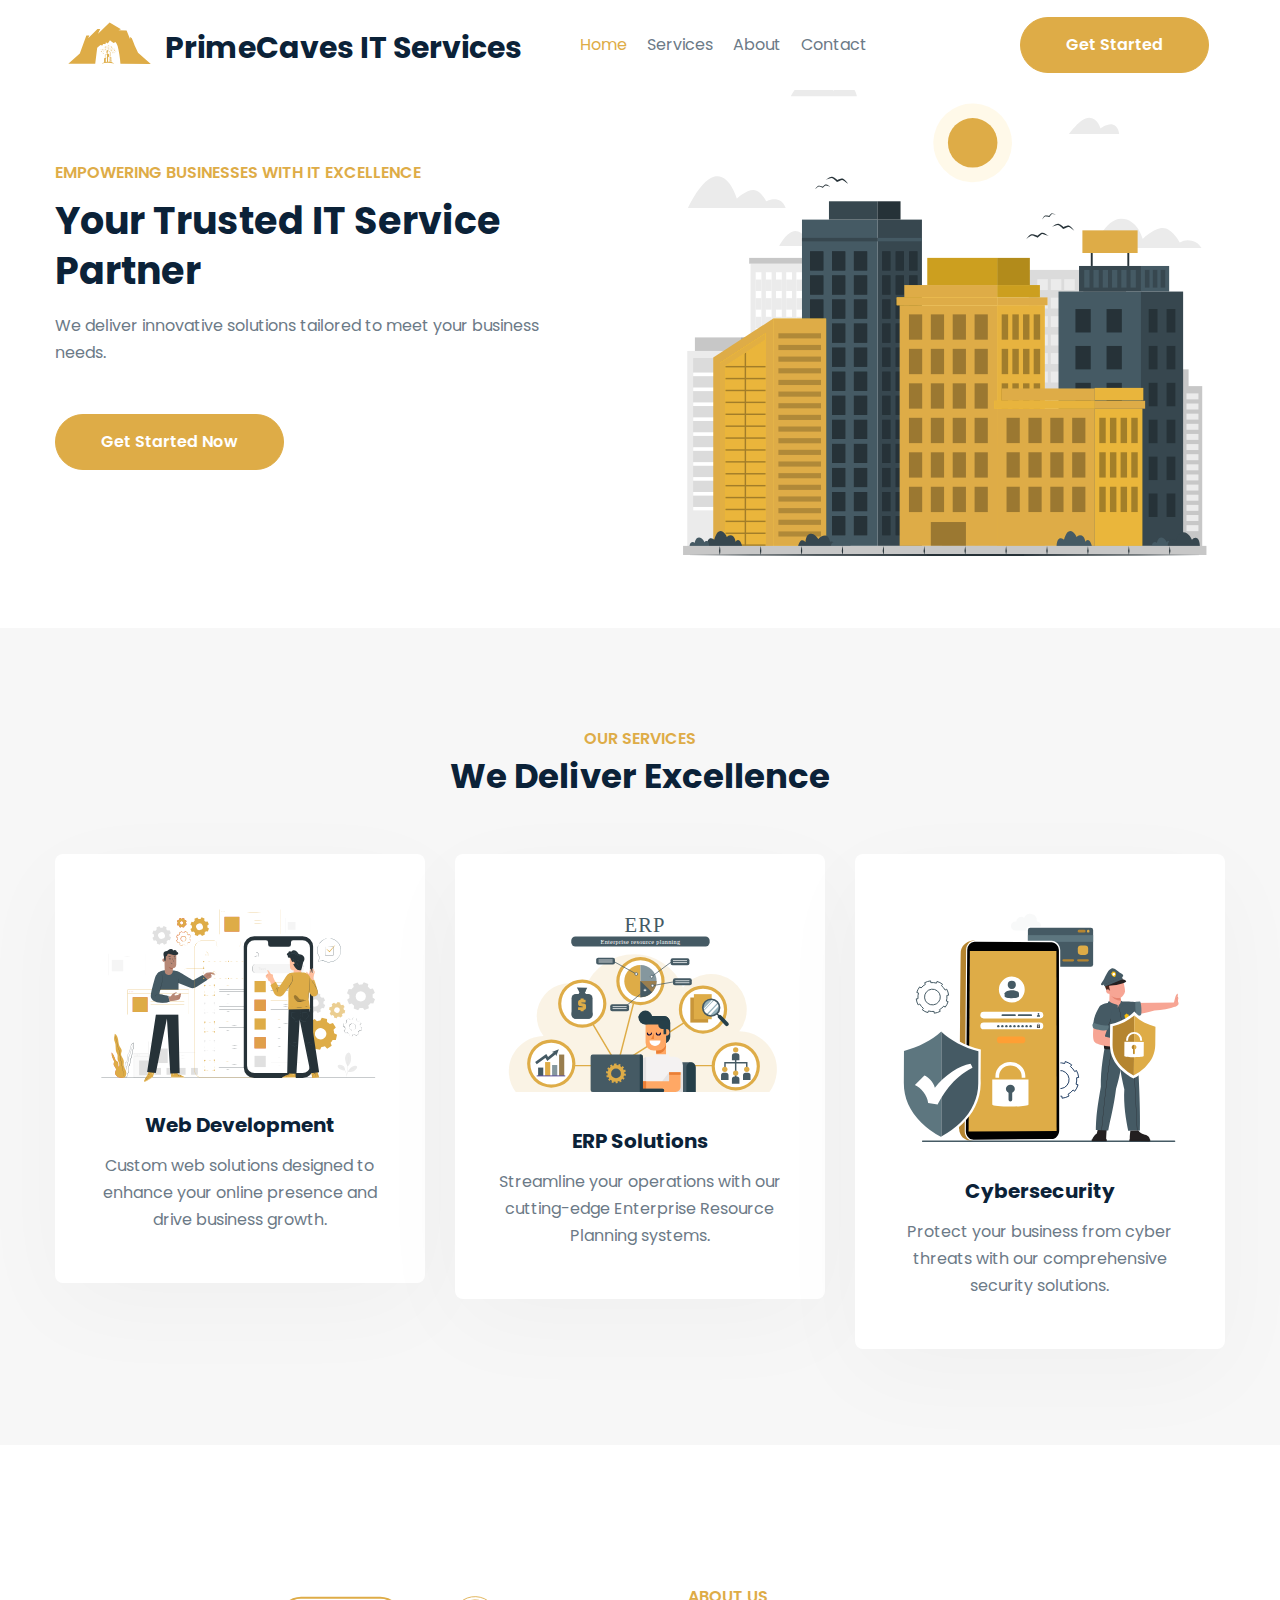
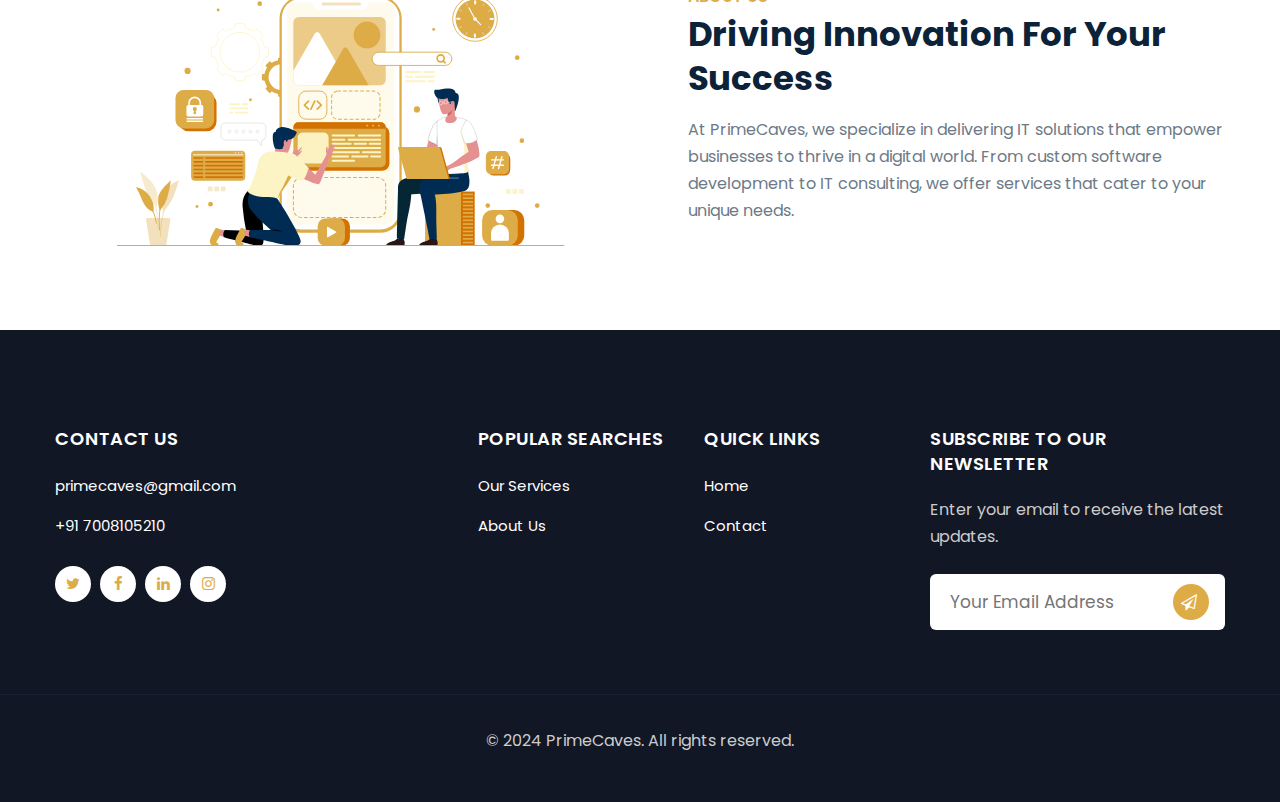
==== public_html/index.html @ d3a8c7a4 "changes" ====
<!doctype html>
<html lang="en">

<head>
  <!-- Required meta tags -->
  <meta charset="utf-8">
  <meta name="viewport" content="width=device-width, initial-scale=1, shrink-to-fit=no">
  <meta name="keywords" content="PrimeCaves IT Services" />
  <title>PrimeCaves IT Service Company</title>
  <link rel="icon" href="./assets/images/primecaves_logo.svg">
  <link href="//fonts.googleapis.com/css2?family=Poppins:wght@100;300;400;600;700;800&display=swap" rel="stylesheet">
  <link rel="stylesheet" href="assets/css/style-starter.css">
  <script>(function (w, d) { w.CollectId = "63991bc18dff64e01fe76290"; var h = d.head || d.getElementsByTagName("head")[0]; var s = d.createElement("script"); s.setAttribute("type", "text/javascript"); s.async = true; s.setAttribute("src", "https://collectcdn.com/launcher.js"); h.appendChild(s); })(window, document);</script>
</head>

<body>
  <!--header-->
  <div class="header-w3l">
    <header id="site-header" class="fixed-top">
      <div class="container">
        <nav class="navbar navbar-expand-lg stroke">
          <a class="navbar-brand pr-lg-5" href="index.html">
            <img src="assets/images/primecaves_logo.svg" alt="PrimeCaves Logo" class="img-fluid">PrimeCaves IT Services
          </a>
          <button class="navbar-toggler collapsed bg-gradient" type="button" data-toggle="collapse"
            data-target="#navbarTogglerDemo02" aria-controls="navbarTogglerDemo02" aria-expanded="false"
            aria-label="Toggle navigation">
            <span class="navbar-toggler-icon fa icon-expand fa-bars"></span>
            <span class="navbar-toggler-icon fa icon-close fa-times"></span>
          </button>

          <div class="collapse navbar-collapse" id="navbarTogglerDemo02">
            <ul class="navbar-nav mr-lg-auto">
              <li class="nav-item active">
                <a class="nav-link" href="index.html">Home</a>
              </li>
              <li class="nav-item">
                <a class="nav-link" href="#services">Services</a>
              </li>
              <li class="nav-item">
                <a class="nav-link" href="#about">About</a>
              </li>
              <li class="nav-item">
                <a class="nav-link" href="contact.html">Contact</a>
              </li>
            </ul>
            <ul class="navbar-nav search-right mt-lg-0 mt-2">
              <li class="mx-3">
                <a href="#contact" class="btn btn-style btn-primary">Get Started</a>
              </li>
            </ul>
          </div>
        </nav>
      </div>
    </header>
  </div>

  <!-- Banner Section -->
  <section class="w3l-banner py-5" id="banner">
    <div class="container py-lg-2">
      <div class="row">
        <div class="col-lg-6 banner-content align-self pr-lg-5">
          <h5 class="title-subhny mb-2">Empowering Businesses with IT Excellence</h5>
          <h3 class="">Your Trusted IT Service Partner</h3>
          <p class="mt-3">We deliver innovative solutions tailored to meet your business needs.</p>
          <a href="#contact" class="btn btn-style btn-primary mt-lg-5 mt-4">Get Started Now</a>
        </div>
        <div class="col-lg-6 text-center mt-lg-0 mt-md-5 mt-4">
          <img src="assets/images/1.svg" alt="IT Services" class="img-fluid">
        </div>
      </div>
    </div>
  </section>

  <!-- Services Section -->
  <section class="w3l-bottom-grids-6 py-5" id="services">
    <div class="container py-lg-5 py-md-4 py-2">
      <div class="title-content text-center">
        <h6 class="title-subhny text-center">Our Services</h6>
        <h3 class="title-w3l mb-sm-5 mb-4 pb-sm-o pb-2 text-center">We Deliver Excellence</h3>
      </div>
      <div class="grids-area-hny main-cont-wthree-fea row">
        <div class="col-lg-4 col-md-6 grids-feature">
          <div class="area-box icon-blue">
            <img src="assets/images/primecaves_app.svg" alt="Web Development" class="img-fluid">
            <h4><a href="#feature" class="title-head">Web Development</a></h4>
            <p>Custom web solutions designed to enhance your online presence and drive business growth.</p>
          </div>
        </div>
        <div class="col-lg-4 col-md-6 grids-feature mt-md-0 mt-4">
          <div class="area-box icon-pink">
            <img src="assets/images/primecaves_erp.svg" alt="ERP Solutions" class="img-fluid">
            <h4><a href="#feature" class="title-head">ERP Solutions</a></h4>
            <p>Streamline your operations with our cutting-edge Enterprise Resource Planning systems.</p>
          </div>
        </div>
        <div class="col-lg-4 col-md-6 grids-feature mt-lg-0 mt-4">
          <div class="area-box icon-yellow">
            <img src="assets/images/primecaves_gatekeeper.svg" alt="Cybersecurity" class="img-fluid">
            <h4><a href="#feature" class="title-head">Cybersecurity</a></h4>
            <p>Protect your business from cyber threats with our comprehensive security solutions.</p>
          </div>
        </div>
      </div>
    </div>
  </section>

  <!-- About Section -->
  <div class="w3l-agent-block py-5" id="about">
    <div class="container py-lg-4">
      <div class="row align-items-center mt-5">
        <div class="col-lg-6">
          <div class="agent-block-image px-lg-5">
            <img src="assets/images/3.svg" class="img-fluid" alt="About Us">
          </div>
        </div>
        <div class="col-lg-6 mt-lg-0 mt-5 pl-lg-5">
          <h6 class="title-subhny">About Us</h6>
          <h3 class="title-w3l">Driving Innovation for Your Success</h3>
          <p class="my-3">At PrimeCaves, we specialize in delivering IT solutions that empower businesses to thrive in a
            digital world. From custom software development to IT consulting, we offer services that cater to your
            unique needs.</p>
        </div>
      </div>
    </div>
  </div>

  <!-- Footer -->
  <section class="footer-17">
    <div class="footer17_sur py-5">
      <div class="container py-lg-5 py-md-4">
        <div class="footer17-top">
          <div class="footer17-top-left1_sur pr-lg-4">
            <h6>Contact Us</h6>
            <ul>
              <li><a href="mailto:primecaves@gmail.com">primecaves@gmail.com</a></li>
              <li><a href="tel:+917008105210">+91 7008105210</a></li>
            </ul>
            <ul class="footers-17_social">
              <li><a href="#url" class="twitter"><span class="fa fa-twitter"></span></a></li>
              <li><a href="#url" class="facebook"><span class="fa fa-facebook"></span></a></li>
              <li><a href="#url" class="linkedin"><span class="fa fa-linkedin"></span></a></li>
              <li><a href="#url" class="instagram"><span class="fa fa-instagram"></span></a></li>
            </ul>
          </div>
          <div class="footer17-top-left2_sur">
            <h6>Popular Searches</h6>
            <ul>
              <li><a href="#services">Our Services</a></li>
              <li><a href="#about">About Us</a></li>
            </ul>
          </div>
          <div class="footer17-top-left3_sur">
            <h6>Quick links</h6>
            <ul>
              <li><a href="index.html">Home</a></li>
              <li><a href="contact.html">Contact</a></li>
            </ul>
          </div>
          <div class="footer17-top-left4_sur">
            <h6>Subscribe to Our Newsletter</h6>
            <p>Enter your email to receive the latest updates.</p>
            <form action="#" class="subscribe mt-4">
              <input type="email" name="email" placeholder="Your Email Address" required="">
              <button><span class="fa fa-paper-plane-o pr-1"></span></button>
            </form>
          </div>
        </div>
      </div>
      <div class="copyright text-center">
        <p class="copy-footer-29">© 2024 PrimeCaves. All rights reserved.</p>
      </div>
    </div>
  </section>
</body>

</html>
---- public_html/assets/css/style-starter.css ----
@charset "UTF-8";

/*--
Author: W3layouts
Author URL: http://w3layouts.com
--*/
/*!
 * Bootstrap v4.4.1 (https://getbootstrap.com/)
 * Copyright 2011-2019 The Bootstrap Authors
 * Copyright 2011-2019 Twitter, Inc.
 * Licensed under MIT (https://github.com/twbs/bootstrap/blob/master/LICENSE)
 */
:root {
  --blue: #007bff;
  --indigo: #6610f2;
  --purple: #6f42c1;
  --pink: #e83e8c;
  --red: #dc3545;
  --orange: #fd7e14;
  --yellow: #ffc107;
  --green: #28a745;
  --teal: #20c997;
  --cyan: #17a2b8;
  --white: #fff;
  --gray: #6c757d;
  --gray-dark: #343a40;
  --primary: var(--secondary-color);
  --secondary: #f8b195;
  --success: #28a745;
  --info: #17a2b8;
  --warning: #ffc107;
  --danger: #dc3545;
  --light: #f8f9fa;
  --dark: #343a40;
  --breakpoint-xs: 0;
  --breakpoint-sm: 576px;
  --breakpoint-md: 768px;
  --breakpoint-lg: 992px;
  --breakpoint-xl: 1200px;
  --font-family-sans-serif: -apple-system, BlinkMacSystemFont, "Segoe UI", Roboto, "Helvetica Neue", Arial, "Noto Sans", sans-serif, "Apple Color Emoji", "Segoe UI Emoji", "Segoe UI Symbol", "Noto Color Emoji";
  --font-family-monospace: SFMono-Regular, Menlo, Monaco, Consolas, "Liberation Mono", "Courier New", monospace;
}

*,
*::before,
*::after {
  box-sizing: border-box;
}

html {
  font-family: sans-serif;
  line-height: 1.15;
  -webkit-text-size-adjust: 100%;
  -webkit-tap-highlight-color: rgba(0, 0, 0, 0);
}

article,
aside,
figcaption,
figure,
footer,
header,
hgroup,
main,
nav,
section {
  display: block;
}

body {
  margin: 0;
  font-family: -apple-system, BlinkMacSystemFont, "Segoe UI", Roboto, "Helvetica Neue", Arial, "Noto Sans", sans-serif, "Apple Color Emoji", "Segoe UI Emoji", "Segoe UI Symbol", "Noto Color Emoji";
  font-size: 1rem;
  font-weight: 400;
  line-height: 1.5;
  color: #212529;
  text-align: left;
  background-color: #fff;
}

[tabindex="-1"]:focus:not(:focus-visible) {
  outline: 0 !important;
}

hr {
  box-sizing: content-box;
  height: 0;
  overflow: visible;
}

h1,
h2,
h3,
h4,
h5,
h6 {
  margin-top: 0;
  margin-bottom: 0.5rem;
}

p {
  margin-top: 0;
  margin-bottom: 1rem;
}

abbr[title],
abbr[data-original-title] {
  text-decoration: underline;
  -webkit-text-decoration: underline dotted;
  text-decoration: underline dotted;
  cursor: help;
  border-bottom: 0;
  -webkit-text-decoration-skip-ink: none;
  text-decoration-skip-ink: none;
}

address {
  margin-bottom: 1rem;
  font-style: normal;
  line-height: inherit;
}

ol,
ul,
dl {
  margin-top: 0;
  margin-bottom: 1rem;
}

ol ol,
ul ul,
ol ul,
ul ol {
  margin-bottom: 0;
}

dt {
  font-weight: 700;
}

dd {
  margin-bottom: .5rem;
  margin-left: 0;
}

blockquote {
  margin: 0 0 1rem;
}

b,
strong {
  font-weight: bolder;
}

small {
  font-size: 80%;
}

sub,
sup {
  position: relative;
  font-size: 75%;
  line-height: 0;
  vertical-align: baseline;
}

sub {
  bottom: -.25em;
}

sup {
  top: -.5em;
}

a {
  color: var(--primary-color);
  text-decoration: none;
  background-color: transparent;
}

a:hover {
  color: var(--primary-color);
  text-decoration: underline;
}

a:not([href]) {
  color: inherit;
  text-decoration: none;
}

a:not([href]):hover {
  color: inherit;
  text-decoration: none;
}

pre,
code,
kbd,
samp {
  font-family: SFMono-Regular, Menlo, Monaco, Consolas, "Liberation Mono", "Courier New", monospace;
  font-size: 1em;
}

pre {
  margin-top: 0;
  margin-bottom: 1rem;
  overflow: auto;
}

figure {
  margin: 0 0 1rem;
}

img {
  vertical-align: middle;
  border-style: none;
}

svg {
  overflow: hidden;
  vertical-align: middle;
}

table {
  border-collapse: collapse;
}

caption {
  padding-top: 0.75rem;
  padding-bottom: 0.75rem;
  color: #6c757d;
  text-align: left;
  caption-side: bottom;
}

th {
  text-align: inherit;
}

label {
  display: inline-block;
  margin-bottom: 0.5rem;
}

button {
  border-radius: 0;
}

button:focus {
  outline: 1px dotted;
  outline: 5px auto -webkit-focus-ring-color;
}

input,
button,
select,
optgroup,
textarea {
  margin: 0;
  font-family: inherit;
  font-size: inherit;
  line-height: inherit;
}

button,
input {
  overflow: visible;
}

button,
select {
  text-transform: none;
}

select {
  word-wrap: normal;
}

button,
[type="button"],
[type="reset"],
[type="submit"] {
  -webkit-appearance: button;
}

button:not(:disabled),
[type="button"]:not(:disabled),
[type="reset"]:not(:disabled),
[type="submit"]:not(:disabled) {
  cursor: pointer;
}

button::-moz-focus-inner,
[type="button"]::-moz-focus-inner,
[type="reset"]::-moz-focus-inner,
[type="submit"]::-moz-focus-inner {
  padding: 0;
  border-style: none;
}

input[type="radio"],
input[type="checkbox"] {
  box-sizing: border-box;
  padding: 0;
}

input[type="date"],
input[type="time"],
input[type="datetime-local"],
input[type="month"] {
  -webkit-appearance: listbox;
}

textarea {
  overflow: auto;
  resize: vertical;
}

fieldset {
  min-width: 0;
  padding: 0;
  margin: 0;
  border: 0;
}

legend {
  display: block;
  width: 100%;
  max-width: 100%;
  padding: 0;
  margin-bottom: .5rem;
  font-size: 1.5rem;
  line-height: inherit;
  color: inherit;
  white-space: normal;
}

@media (max-width: 1200px) {
  legend {
    font-size: calc(1.275rem + 0.3vw);
  }
}

progress {
  vertical-align: baseline;
}

[type="number"]::-webkit-inner-spin-button,
[type="number"]::-webkit-outer-spin-button {
  height: auto;
}

[type="search"] {
  outline-offset: -2px;
  -webkit-appearance: none;
}

[type="search"]::-webkit-search-decoration {
  -webkit-appearance: none;
}

::-webkit-file-upload-button {
  font: inherit;
  -webkit-appearance: button;
}

output {
  display: inline-block;
}

summary {
  display: list-item;
  cursor: pointer;
}

template {
  display: none;
}

[hidden] {
  display: none !important;
}

h1,
h2,
h3,
h4,
h5,
h6,
.h1,
.h2,
.h3,
.h4,
.h5,
.h6 {
  margin-bottom: 0.5rem;
  font-weight: 500;
  line-height: 1.2;
}

h1,
.h1 {
  font-size: 2.5rem;
}

@media (max-width: 1200px) {

  h1,
  .h1 {
    font-size: calc(1.375rem + 1.5vw);
  }
}

h2,
.h2 {
  font-size: 2rem;
}

@media (max-width: 1200px) {

  h2,
  .h2 {
    font-size: calc(1.325rem + 0.9vw);
  }
}

h3,
.h3 {
  font-size: 1.75rem;
}

@media (max-width: 1200px) {

  h3,
  .h3 {
    font-size: calc(1.3rem + 0.6vw);
  }
}

h4,
.h4 {
  font-size: 1.5rem;
}

@media (max-width: 1200px) {

  h4,
  .h4 {
    font-size: calc(1.275rem + 0.3vw);
  }
}

h5,
.h5 {
  font-size: 1.25rem;
}

h6,
.h6 {
  font-size: 1rem;
}

.lead {
  font-size: 1.25rem;
  font-weight: 300;
}

.display-1 {
  font-size: 6rem;
  font-weight: 300;
  line-height: 1.2;
}

@media (max-width: 1200px) {
  .display-1 {
    font-size: calc(1.725rem + 5.7vw);
  }
}

.display-2 {
  font-size: 5.5rem;
  font-weight: 300;
  line-height: 1.2;
}

@media (max-width: 1200px) {
  .display-2 {
    font-size: calc(1.675rem + 5.1vw);
  }
}

.display-3 {
  font-size: 4.5rem;
  font-weight: 300;
  line-height: 1.2;
}

@media (max-width: 1200px) {
  .display-3 {
    font-size: calc(1.575rem + 3.9vw);
  }
}

.display-4 {
  font-size: 3.5rem;
  font-weight: 300;
  line-height: 1.2;
}

@media (max-width: 1200px) {
  .display-4 {
    font-size: calc(1.475rem + 2.7vw);
  }
}

hr {
  margin-top: 1rem;
  margin-bottom: 1rem;
  border: 0;
  border-top: 1px solid rgba(0, 0, 0, 0.1);
}

small,
.small {
  font-size: 80%;
  font-weight: 400;
}

mark,
.mark {
  padding: 0.2em;
  background-color: #fcf8e3;
}

.list-unstyled {
  padding-left: 0;
  list-style: none;
}

.list-inline {
  padding-left: 0;
  list-style: none;
}

.list-inline-item {
  display: inline-block;
}

.list-inline-item:not(:last-child) {
  margin-right: 0.5rem;
}

.initialism {
  font-size: 90%;
  text-transform: uppercase;
}

.blockquote {
  margin-bottom: 1rem;
  font-size: 1.25rem;
}

.blockquote-footer {
  display: block;
  font-size: 80%;
  color: #6c757d;
}

.blockquote-footer::before {
  content: "\2014\00A0";
}

.img-fluid {
  max-width: 100%;
  height: auto;
}

.img-thumbnail {
  padding: 0.25rem;
  background-color: #fff;
  border: 1px solid #dee2e6;
  border-radius: 0.25rem;
  max-width: 100%;
  height: auto;
}

.figure {
  display: inline-block;
}

.figure-img {
  margin-bottom: 0.5rem;
  line-height: 1;
}

.figure-caption {
  font-size: 90%;
  color: #6c757d;
}

code {
  font-size: 87.5%;
  color: #e83e8c;
  word-wrap: break-word;
}

a>code {
  color: inherit;
}

kbd {
  padding: 0.2rem 0.4rem;
  font-size: 87.5%;
  color: #fff;
  background-color: #212529;
  border-radius: 0.2rem;
}

kbd kbd {
  padding: 0;
  font-size: 100%;
  font-weight: 700;
}

pre {
  display: block;
  font-size: 87.5%;
  color: #212529;
}

pre code {
  font-size: inherit;
  color: inherit;
  word-break: normal;
}

.pre-scrollable {
  max-height: 340px;
  overflow-y: scroll;
}

.container {
  width: 100%;
  padding-right: 15px;
  padding-left: 15px;
  margin-right: auto;
  margin-left: auto;
}

@media (min-width: 576px) {
  .container {
    max-width: 540px;
  }
}

@media (min-width: 768px) {
  .container {
    max-width: 720px;
  }
}

@media (min-width: 992px) {
  .container {
    max-width: 960px;
  }
}

@media (min-width: 1200px) {
  .container {
    max-width: 1140px;
  }
}

.container-fluid,
.container-sm,
.container-md,
.container-lg,
.container-xl {
  width: 100%;
  padding-right: 15px;
  padding-left: 15px;
  margin-right: auto;
  margin-left: auto;
}

@media (min-width: 576px) {

  .container,
  .container-sm {
    max-width: 540px;
  }
}

@media (min-width: 768px) {

  .container,
  .container-sm,
  .container-md {
    max-width: 720px;
  }
}

@media (min-width: 992px) {

  .container,
  .container-sm,
  .container-md,
  .container-lg {
    max-width: 960px;
  }
}

@media (min-width: 1200px) {

  .container,
  .container-sm,
  .container-md,
  .container-lg,
  .container-xl {
    max-width: 1140px;
  }
}

.row {
  display: flex;
  flex-wrap: wrap;
  margin-right: -15px;
  margin-left: -15px;
}

.no-gutters {
  margin-right: 0;
  margin-left: 0;
}

.no-gutters>.col,
.no-gutters>[class*="col-"] {
  padding-right: 0;
  padding-left: 0;
}

.col-1,
.col-2,
.col-3,
.col-4,
.col-5,
.col-6,
.col-7,
.col-8,
.col-9,
.col-10,
.col-11,
.col-12,
.col,
.col-auto,
.col-sm-1,
.col-sm-2,
.col-sm-3,
.col-sm-4,
.col-sm-5,
.col-sm-6,
.col-sm-7,
.col-sm-8,
.col-sm-9,
.col-sm-10,
.col-sm-11,
.col-sm-12,
.col-sm,
.col-sm-auto,
.col-md-1,
.col-md-2,
.col-md-3,
.col-md-4,
.col-md-5,
.col-md-6,
.col-md-7,
.col-md-8,
.col-md-9,
.col-md-10,
.col-md-11,
.col-md-12,
.col-md,
.col-md-auto,
.col-lg-1,
.col-lg-2,
.col-lg-3,
.col-lg-4,
.col-lg-5,
.col-lg-6,
.col-lg-7,
.col-lg-8,
.col-lg-9,
.col-lg-10,
.col-lg-11,
.col-lg-12,
.col-lg,
.col-lg-auto,
.col-xl-1,
.col-xl-2,
.col-xl-3,
.col-xl-4,
.col-xl-5,
.col-xl-6,
.col-xl-7,
.col-xl-8,
.col-xl-9,
.col-xl-10,
.col-xl-11,
.col-xl-12,
.col-xl,
.col-xl-auto {
  position: relative;
  width: 100%;
  padding-right: 15px;
  padding-left: 15px;
}

.col {
  flex-basis: 0;
  flex-grow: 1;
  max-width: 100%;
}

.row-cols-1>* {
  flex: 0 0 100%;
  max-width: 100%;
}

.row-cols-2>* {
  flex: 0 0 50%;
  max-width: 50%;
}

.row-cols-3>* {
  flex: 0 0 33.33333%;
  max-width: 33.33333%;
}

.row-cols-4>* {
  flex: 0 0 25%;
  max-width: 25%;
}

.row-cols-5>* {
  flex: 0 0 20%;
  max-width: 20%;
}

.row-cols-6>* {
  flex: 0 0 16.66667%;
  max-width: 16.66667%;
}

.col-auto {
  flex: 0 0 auto;
  width: auto;
  max-width: 100%;
}

.col-1 {
  flex: 0 0 8.33333%;
  max-width: 8.33333%;
}

.col-2 {
  flex: 0 0 16.66667%;
  max-width: 16.66667%;
}

.col-3 {
  flex: 0 0 25%;
  max-width: 25%;
}

.col-4 {
  flex: 0 0 33.33333%;
  max-width: 33.33333%;
}

.col-5 {
  flex: 0 0 41.66667%;
  max-width: 41.66667%;
}

.col-6 {
  flex: 0 0 50%;
  max-width: 50%;
}

.col-7 {
  flex: 0 0 58.33333%;
  max-width: 58.33333%;
}

.col-8 {
  flex: 0 0 66.66667%;
  max-width: 66.66667%;
}

.col-9 {
  flex: 0 0 75%;
  max-width: 75%;
}

.col-10 {
  flex: 0 0 83.33333%;
  max-width: 83.33333%;
}

.col-11 {
  flex: 0 0 91.66667%;
  max-width: 91.66667%;
}

.col-12 {
  flex: 0 0 100%;
  max-width: 100%;
}

.order-first {
  order: -1;
}

.order-last {
  order: 13;
}

.order-0 {
  order: 0;
}

.order-1 {
  order: 1;
}

.order-2 {
  order: 2;
}

.order-3 {
  order: 3;
}

.order-4 {
  order: 4;
}

.order-5 {
  order: 5;
}

.order-6 {
  order: 6;
}

.order-7 {
  order: 7;
}

.order-8 {
  order: 8;
}

.order-9 {
  order: 9;
}

.order-10 {
  order: 10;
}

.order-11 {
  order: 11;
}

.order-12 {
  order: 12;
}

.offset-1 {
  margin-left: 8.33333%;
}

.offset-2 {
  margin-left: 16.66667%;
}

.offset-3 {
  margin-left: 25%;
}

.offset-4 {
  margin-left: 33.33333%;
}

.offset-5 {
  margin-left: 41.66667%;
}

.offset-6 {
  margin-left: 50%;
}

.offset-7 {
  margin-left: 58.33333%;
}

.offset-8 {
  margin-left: 66.66667%;
}

.offset-9 {
  margin-left: 75%;
}

.offset-10 {
  margin-left: 83.33333%;
}

.offset-11 {
  margin-left: 91.66667%;
}

@media (min-width: 576px) {
  .col-sm {
    flex-basis: 0;
    flex-grow: 1;
    max-width: 100%;
  }

  .row-cols-sm-1>* {
    flex: 0 0 100%;
    max-width: 100%;
  }

  .row-cols-sm-2>* {
    flex: 0 0 50%;
    max-width: 50%;
  }

  .row-cols-sm-3>* {
    flex: 0 0 33.33333%;
    max-width: 33.33333%;
  }

  .row-cols-sm-4>* {
    flex: 0 0 25%;
    max-width: 25%;
  }

  .row-cols-sm-5>* {
    flex: 0 0 20%;
    max-width: 20%;
  }

  .row-cols-sm-6>* {
    flex: 0 0 16.66667%;
    max-width: 16.66667%;
  }

  .col-sm-auto {
    flex: 0 0 auto;
    width: auto;
    max-width: 100%;
  }

  .col-sm-1 {
    flex: 0 0 8.33333%;
    max-width: 8.33333%;
  }

  .col-sm-2 {
    flex: 0 0 16.66667%;
    max-width: 16.66667%;
  }

  .col-sm-3 {
    flex: 0 0 25%;
    max-width: 25%;
  }

  .col-sm-4 {
    flex: 0 0 33.33333%;
    max-width: 33.33333%;
  }

  .col-sm-5 {
    flex: 0 0 41.66667%;
    max-width: 41.66667%;
  }

  .col-sm-6 {
    flex: 0 0 50%;
    max-width: 50%;
  }

  .col-sm-7 {
    flex: 0 0 58.33333%;
    max-width: 58.33333%;
  }

  .col-sm-8 {
    flex: 0 0 66.66667%;
    max-width: 66.66667%;
  }

  .col-sm-9 {
    flex: 0 0 75%;
    max-width: 75%;
  }

  .col-sm-10 {
    flex: 0 0 83.33333%;
    max-width: 83.33333%;
  }

  .col-sm-11 {
    flex: 0 0 91.66667%;
    max-width: 91.66667%;
  }

  .col-sm-12 {
    flex: 0 0 100%;
    max-width: 100%;
  }

  .order-sm-first {
    order: -1;
  }

  .order-sm-last {
    order: 13;
  }

  .order-sm-0 {
    order: 0;
  }

  .order-sm-1 {
    order: 1;
  }

  .order-sm-2 {
    order: 2;
  }

  .order-sm-3 {
    order: 3;
  }

  .order-sm-4 {
    order: 4;
  }

  .order-sm-5 {
    order: 5;
  }

  .order-sm-6 {
    order: 6;
  }

  .order-sm-7 {
    order: 7;
  }

  .order-sm-8 {
    order: 8;
  }

  .order-sm-9 {
    order: 9;
  }

  .order-sm-10 {
    order: 10;
  }

  .order-sm-11 {
    order: 11;
  }

  .order-sm-12 {
    order: 12;
  }

  .offset-sm-0 {
    margin-left: 0;
  }

  .offset-sm-1 {
    margin-left: 8.33333%;
  }

  .offset-sm-2 {
    margin-left: 16.66667%;
  }

  .offset-sm-3 {
    margin-left: 25%;
  }

  .offset-sm-4 {
    margin-left: 33.33333%;
  }

  .offset-sm-5 {
    margin-left: 41.66667%;
  }

  .offset-sm-6 {
    margin-left: 50%;
  }

  .offset-sm-7 {
    margin-left: 58.33333%;
  }

  .offset-sm-8 {
    margin-left: 66.66667%;
  }

  .offset-sm-9 {
    margin-left: 75%;
  }

  .offset-sm-10 {
    margin-left: 83.33333%;
  }

  .offset-sm-11 {
    margin-left: 91.66667%;
  }
}

@media (min-width: 768px) {
  .col-md {
    flex-basis: 0;
    flex-grow: 1;
    max-width: 100%;
  }

  .row-cols-md-1>* {
    flex: 0 0 100%;
    max-width: 100%;
  }

  .row-cols-md-2>* {
    flex: 0 0 50%;
    max-width: 50%;
  }

  .row-cols-md-3>* {
    flex: 0 0 33.33333%;
    max-width: 33.33333%;
  }

  .row-cols-md-4>* {
    flex: 0 0 25%;
    max-width: 25%;
  }

  .row-cols-md-5>* {
    flex: 0 0 20%;
    max-width: 20%;
  }

  .row-cols-md-6>* {
    flex: 0 0 16.66667%;
    max-width: 16.66667%;
  }

  .col-md-auto {
    flex: 0 0 auto;
    width: auto;
    max-width: 100%;
  }

  .col-md-1 {
    flex: 0 0 8.33333%;
    max-width: 8.33333%;
  }

  .col-md-2 {
    flex: 0 0 16.66667%;
    max-width: 16.66667%;
  }

  .col-md-3 {
    flex: 0 0 25%;
    max-width: 25%;
  }

  .col-md-4 {
    flex: 0 0 33.33333%;
    max-width: 33.33333%;
  }

  .col-md-5 {
    flex: 0 0 41.66667%;
    max-width: 41.66667%;
  }

  .col-md-6 {
    flex: 0 0 50%;
    max-width: 50%;
  }

  .col-md-7 {
    flex: 0 0 58.33333%;
    max-width: 58.33333%;
  }

  .col-md-8 {
    flex: 0 0 66.66667%;
    max-width: 66.66667%;
  }

  .col-md-9 {
    flex: 0 0 75%;
    max-width: 75%;
  }

  .col-md-10 {
    flex: 0 0 83.33333%;
    max-width: 83.33333%;
  }

  .col-md-11 {
    flex: 0 0 91.66667%;
    max-width: 91.66667%;
  }

  .col-md-12 {
    flex: 0 0 100%;
    max-width: 100%;
  }

  .order-md-first {
    order: -1;
  }

  .order-md-last {
    order: 13;
  }

  .order-md-0 {
    order: 0;
  }

  .order-md-1 {
    order: 1;
  }

  .order-md-2 {
    order: 2;
  }

  .order-md-3 {
    order: 3;
  }

  .order-md-4 {
    order: 4;
  }

  .order-md-5 {
    order: 5;
  }

  .order-md-6 {
    order: 6;
  }

  .order-md-7 {
    order: 7;
  }

  .order-md-8 {
    order: 8;
  }

  .order-md-9 {
    order: 9;
  }

  .order-md-10 {
    order: 10;
  }

  .order-md-11 {
    order: 11;
  }

  .order-md-12 {
    order: 12;
  }

  .offset-md-0 {
    margin-left: 0;
  }

  .offset-md-1 {
    margin-left: 8.33333%;
  }

  .offset-md-2 {
    margin-left: 16.66667%;
  }

  .offset-md-3 {
    margin-left: 25%;
  }

  .offset-md-4 {
    margin-left: 33.33333%;
  }

  .offset-md-5 {
    margin-left: 41.66667%;
  }

  .offset-md-6 {
    margin-left: 50%;
  }

  .offset-md-7 {
    margin-left: 58.33333%;
  }

  .offset-md-8 {
    margin-left: 66.66667%;
  }

  .offset-md-9 {
    margin-left: 75%;
  }

  .offset-md-10 {
    margin-left: 83.33333%;
  }

  .offset-md-11 {
    margin-left: 91.66667%;
  }
}

@media (min-width: 992px) {
  .col-lg {
    flex-basis: 0;
    flex-grow: 1;
    max-width: 100%;
  }

  .row-cols-lg-1>* {
    flex: 0 0 100%;
    max-width: 100%;
  }

  .row-cols-lg-2>* {
    flex: 0 0 50%;
    max-width: 50%;
  }

  .row-cols-lg-3>* {
    flex: 0 0 33.33333%;
    max-width: 33.33333%;
  }

  .row-cols-lg-4>* {
    flex: 0 0 25%;
    max-width: 25%;
  }

  .row-cols-lg-5>* {
    flex: 0 0 20%;
    max-width: 20%;
  }

  .row-cols-lg-6>* {
    flex: 0 0 16.66667%;
    max-width: 16.66667%;
  }

  .col-lg-auto {
    flex: 0 0 auto;
    width: auto;
    max-width: 100%;
  }

  .col-lg-1 {
    flex: 0 0 8.33333%;
    max-width: 8.33333%;
  }

  .col-lg-2 {
    flex: 0 0 16.66667%;
    max-width: 16.66667%;
  }

  .col-lg-3 {
    flex: 0 0 25%;
    max-width: 25%;
  }

  .col-lg-4 {
    flex: 0 0 33.33333%;
    max-width: 33.33333%;
  }

  .col-lg-5 {
    flex: 0 0 41.66667%;
    max-width: 41.66667%;
  }

  .col-lg-6 {
    flex: 0 0 50%;
    max-width: 50%;
  }

  .col-lg-7 {
    flex: 0 0 58.33333%;
    max-width: 58.33333%;
  }

  .col-lg-8 {
    flex: 0 0 66.66667%;
    max-width: 66.66667%;
  }

  .col-lg-9 {
    flex: 0 0 75%;
    max-width: 75%;
  }

  .col-lg-10 {
    flex: 0 0 83.33333%;
    max-width: 83.33333%;
  }

  .col-lg-11 {
    flex: 0 0 91.66667%;
    max-width: 91.66667%;
  }

  .col-lg-12 {
    flex: 0 0 100%;
    max-width: 100%;
  }

  .order-lg-first {
    order: -1;
  }

  .order-lg-last {
    order: 13;
  }

  .order-lg-0 {
    order: 0;
  }

  .order-lg-1 {
    order: 1;
  }

  .order-lg-2 {
    order: 2;
  }

  .order-lg-3 {
    order: 3;
  }

  .order-lg-4 {
    order: 4;
  }

  .order-lg-5 {
    order: 5;
  }

  .order-lg-6 {
    order: 6;
  }

  .order-lg-7 {
    order: 7;
  }

  .order-lg-8 {
    order: 8;
  }

  .order-lg-9 {
    order: 9;
  }

  .order-lg-10 {
    order: 10;
  }

  .order-lg-11 {
    order: 11;
  }

  .order-lg-12 {
    order: 12;
  }

  .offset-lg-0 {
    margin-left: 0;
  }

  .offset-lg-1 {
    margin-left: 8.33333%;
  }

  .offset-lg-2 {
    margin-left: 16.66667%;
  }

  .offset-lg-3 {
    margin-left: 25%;
  }

  .offset-lg-4 {
    margin-left: 33.33333%;
  }

  .offset-lg-5 {
    margin-left: 41.66667%;
  }

  .offset-lg-6 {
    margin-left: 50%;
  }

  .offset-lg-7 {
    margin-left: 58.33333%;
  }

  .offset-lg-8 {
    margin-left: 66.66667%;
  }

  .offset-lg-9 {
    margin-left: 75%;
  }

  .offset-lg-10 {
    margin-left: 83.33333%;
  }

  .offset-lg-11 {
    margin-left: 91.66667%;
  }
}

@media (min-width: 1200px) {
  .col-xl {
    flex-basis: 0;
    flex-grow: 1;
    max-width: 100%;
  }

  .row-cols-xl-1>* {
    flex: 0 0 100%;
    max-width: 100%;
  }

  .row-cols-xl-2>* {
    flex: 0 0 50%;
    max-width: 50%;
  }

  .row-cols-xl-3>* {
    flex: 0 0 33.33333%;
    max-width: 33.33333%;
  }

  .row-cols-xl-4>* {
    flex: 0 0 25%;
    max-width: 25%;
  }

  .row-cols-xl-5>* {
    flex: 0 0 20%;
    max-width: 20%;
  }

  .row-cols-xl-6>* {
    flex: 0 0 16.66667%;
    max-width: 16.66667%;
  }

  .col-xl-auto {
    flex: 0 0 auto;
    width: auto;
    max-width: 100%;
  }

  .col-xl-1 {
    flex: 0 0 8.33333%;
    max-width: 8.33333%;
  }

  .col-xl-2 {
    flex: 0 0 16.66667%;
    max-width: 16.66667%;
  }

  .col-xl-3 {
    flex: 0 0 25%;
    max-width: 25%;
  }

  .col-xl-4 {
    flex: 0 0 33.33333%;
    max-width: 33.33333%;
  }

  .col-xl-5 {
    flex: 0 0 41.66667%;
    max-width: 41.66667%;
  }

  .col-xl-6 {
    flex: 0 0 50%;
    max-width: 50%;
  }

  .col-xl-7 {
    flex: 0 0 58.33333%;
    max-width: 58.33333%;
  }

  .col-xl-8 {
    flex: 0 0 66.66667%;
    max-width: 66.66667%;
  }

  .col-xl-9 {
    flex: 0 0 75%;
    max-width: 75%;
  }

  .col-xl-10 {
    flex: 0 0 83.33333%;
    max-width: 83.33333%;
  }

  .col-xl-11 {
    flex: 0 0 91.66667%;
    max-width: 91.66667%;
  }

  .col-xl-12 {
    flex: 0 0 100%;
    max-width: 100%;
  }

  .order-xl-first {
    order: -1;
  }

  .order-xl-last {
    order: 13;
  }

  .order-xl-0 {
    order: 0;
  }

  .order-xl-1 {
    order: 1;
  }

  .order-xl-2 {
    order: 2;
  }

  .order-xl-3 {
    order: 3;
  }

  .order-xl-4 {
    order: 4;
  }

  .order-xl-5 {
    order: 5;
  }

  .order-xl-6 {
    order: 6;
  }

  .order-xl-7 {
    order: 7;
  }


  .order-xl-8 {
    order: 8;
  }

  .order-xl-9 {
    order: 9;
  }

  .order-xl-10 {
    order: 10;
  }

  .order-xl-11 {
    order: 11;
  }

  .order-xl-12 {
    order: 12;
  }

  .offset-xl-0 {
    margin-left: 0;
  }

  .offset-xl-1 {
    margin-left: 8.33333%;
  }


  .offset-xl-2 {
    margin-left: 16.66667%;
  }

  .offset-xl-3 {
    margin-left: 25%;
  }

  .offset-xl-4 {
    margin-left: 33.33333%;
  }

  .offset-xl-5 {
    margin-left: 41.66667%;
  }

  .offset-xl-6 {
    margin-left: 50%;
  }

  .offset-xl-7 {
    margin-left: 58.33333%;
  }

  .offset-xl-8 {
    margin-left: 66.66667%;
  }

  .offset-xl-9 {
    margin-left: 75%;
  }

  .offset-xl-10 {
    margin-left: 83.33333%;
  }

  .offset-xl-11 {
    margin-left: 91.66667%;
  }
}

.table {
  width: 100%;
  margin-bottom: 1rem;
  color: #212529;
}

.table th,
.table td {
  padding: 0.75rem;
  vertical-align: top;
  border-top: 1px solid #dee2e6;
}

.table thead th {
  vertical-align: bottom;
  border-bottom: 2px solid #dee2e6;
}

.table tbody+tbody {
  border-top: 2px solid #dee2e6;
}

.table-sm th,
.table-sm td {
  padding: 0.3rem;
}

.table-bordered {
  border: 1px solid #dee2e6;
}

.table-bordered th,
.table-bordered td {
  border: 1px solid #dee2e6;
}

.table-bordered thead th,
.table-bordered thead td {
  border-bottom-width: 2px;
}

.table-borderless th,
.table-borderless td,
.table-borderless thead th,
.table-borderless tbody+tbody {
  border: 0;
}

.table-striped tbody tr:nth-of-type(odd) {
  background-color: rgba(0, 0, 0, 0.05);
}

.table-hover tbody tr:hover {
  color: #212529;
  background-color: rgba(0, 0, 0, 0.075);
}

.table-primary,
.table-primary>th,
.table-primary>td {
  background-color: #dad1f2;
}

.table-primary th,
.table-primary td,
.table-primary thead th,
.table-primary tbody+tbody {
  border-color: #baa9e7;
}

.table-hover .table-primary:hover {
  background-color: #cabdec;
}

.table-hover .table-primary:hover>td,
.table-hover .table-primary:hover>th {
  background-color: #cabdec;
}

.table-secondary,
.table-secondary>th,
.table-secondary>td {
  background-color: #fde9e1;
}

.table-secondary th,
.table-secondary td,
.table-secondary thead th,
.table-secondary tbody+tbody {
  border-color: #fbd6c8;
}

.table-hover .table-secondary:hover {
  background-color: #fbd7c9;
}

.table-hover .table-secondary:hover>td,
.table-hover .table-secondary:hover>th {
  background-color: #fbd7c9;
}

.table-success,
.table-success>th,
.table-success>td {
  background-color: #c3e6cb;
}

.table-success th,
.table-success td,
.table-success thead th,
.table-success tbody+tbody {
  border-color: #8fd19e;
}

.table-hover .table-success:hover {
  background-color: #b1dfbb;
}

.table-hover .table-success:hover>td,
.table-hover .table-success:hover>th {
  background-color: #b1dfbb;
}

.table-info,
.table-info>th,
.table-info>td {
  background-color: #bee5eb;
}

.table-info th,
.table-info td,
.table-info thead th,
.table-info tbody+tbody {
  border-color: #86cfda;
}

.table-hover .table-info:hover {
  background-color: #abdde5;
}

.table-hover .table-info:hover>td,
.table-hover .table-info:hover>th {
  background-color: #abdde5;
}

.table-warning,
.table-warning>th,
.table-warning>td {
  background-color: #ffeeba;
}

.table-warning th,
.table-warning td,
.table-warning thead th,
.table-warning tbody+tbody {
  border-color: #ffdf7e;
}

.table-hover .table-warning:hover {
  background-color: #ffe8a1;
}

.table-hover .table-warning:hover>td,
.table-hover .table-warning:hover>th {
  background-color: #ffe8a1;
}

.table-danger,
.table-danger>th,
.table-danger>td {
  background-color: #f5c6cb;
}

.table-danger th,
.table-danger td,
.table-danger thead th,
.table-danger tbody+tbody {
  border-color: #ed969e;
}

.table-hover .table-danger:hover {
  background-color: #f1b0b7;
}

.table-hover .table-danger:hover>td,
.table-hover .table-danger:hover>th {
  background-color: #f1b0b7;
}

.table-light,
.table-light>th,
.table-light>td {
  background-color: #fdfdfe;
}

.table-light th,
.table-light td,
.table-light thead th,
.table-light tbody+tbody {
  border-color: #fbfcfc;
}

.table-hover .table-light:hover {
  background-color: #ececf6;
}

.table-hover .table-light:hover>td,
.table-hover .table-light:hover>th {
  background-color: #ececf6;
}

.table-dark,
.table-dark>th,
.table-dark>td {
  background-color: #c6c8ca;
}

.table-dark th,
.table-dark td,
.table-dark thead th,
.table-dark tbody+tbody {
  border-color: #95999c;
}

.table-hover .table-dark:hover {
  background-color: #b9bbbe;
}

.table-hover .table-dark:hover>td,
.table-hover .table-dark:hover>th {
  background-color: #b9bbbe;
}

.table-active,
.table-active>th,
.table-active>td {
  background-color: rgba(0, 0, 0, 0.075);
}

.table-hover .table-active:hover {
  background-color: rgba(0, 0, 0, 0.075);
}

.table-hover .table-active:hover>td,
.table-hover .table-active:hover>th {
  background-color: rgba(0, 0, 0, 0.075);
}

.table .thead-dark th {
  color: #fff;
  background-color: #343a40;
  border-color: #454d55;
}

.table .thead-light th {
  color: #495057;
  background-color: #e9ecef;
  border-color: #dee2e6;
}

.table-dark {
  color: #fff;
  background-color: #343a40;
}

.table-dark th,
.table-dark td,
.table-dark thead th {
  border-color: #454d55;
}

.table-dark.table-bordered {
  border: 0;
}

.table-dark.table-striped tbody tr:nth-of-type(odd) {
  background-color: rgba(255, 255, 255, 0.05);
}

.table-dark.table-hover tbody tr:hover {
  color: #fff;
  background-color: rgba(255, 255, 255, 0.075);
}

@media (max-width: 575.98px) {
  .table-responsive-sm {
    display: block;
    width: 100%;
    overflow-x: auto;
    -webkit-overflow-scrolling: touch;
  }

  .table-responsive-sm>.table-bordered {
    border: 0;
  }
}

@media (max-width: 767.98px) {
  .table-responsive-md {
    display: block;
    width: 100%;
    overflow-x: auto;
    -webkit-overflow-scrolling: touch;
  }

  .table-responsive-md>.table-bordered {
    border: 0;
  }
}

@media (max-width: 991.98px) {
  .table-responsive-lg {
    display: block;
    width: 100%;
    overflow-x: auto;
    -webkit-overflow-scrolling: touch;
  }

  .table-responsive-lg>.table-bordered {
    border: 0;
  }
}

@media (max-width: 1199.98px) {
  .table-responsive-xl {
    display: block;
    width: 100%;
    overflow-x: auto;
    -webkit-overflow-scrolling: touch;
  }

  .table-responsive-xl>.table-bordered {
    border: 0;
  }
}

.table-responsive {
  display: block;
  width: 100%;
  overflow-x: auto;
  -webkit-overflow-scrolling: touch;
}

.table-responsive>.table-bordered {
  border: 0;
}

.form-control {
  display: block;
  width: 100%;
  height: calc(1.5em + 0.75rem + 2px);
  padding: 0.375rem 0.75rem;
  font-size: 1rem;
  font-weight: 400;
  line-height: 1.5;
  color: #495057;
  background-color: #fff;
  background-clip: padding-box;
  border: 1px solid #ced4da;
  border-radius: 0.25rem;
  transition: border-color 0.15s ease-in-out, box-shadow 0.15s ease-in-out;
}

@media (prefers-reduced-motion: reduce) {
  .form-control {
    transition: none;
  }
}

.form-control::-ms-expand {
  background-color: transparent;
  border: 0;
}

.form-control:-moz-focusring {
  color: transparent;
  text-shadow: 0 0 0 #495057;
}

.form-control:focus {
  color: #495057;
  background-color: #fff;
  border-color: #cabcec;
  outline: 0;
  box-shadow: 0 0 0 0.2rem rgba(123, 89, 208, 0.25);
}

.form-control::-webkit-input-placeholder {
  color: #6c757d;
  opacity: 1;
}

.form-control::-moz-placeholder {
  color: #6c757d;
  opacity: 1;
}

.form-control:-ms-input-placeholder {
  color: #6c757d;
  opacity: 1;
}

.form-control::-ms-input-placeholder {
  color: #6c757d;
  opacity: 1;
}

.form-control::placeholder {
  color: #6c757d;
  opacity: 1;
}

.form-control:disabled,
.form-control[readonly] {
  background-color: #e9ecef;
  opacity: 1;
}

select.form-control:focus::-ms-value {
  color: #495057;
  background-color: #fff;
}

.form-control-file,
.form-control-range {
  display: block;
  width: 100%;
}

.col-form-label {
  padding-top: calc(0.375rem + 1px);
  padding-bottom: calc(0.375rem + 1px);
  margin-bottom: 0;
  font-size: inherit;
  line-height: 1.5;
}

.col-form-label-lg {
  padding-top: calc(0.5rem + 1px);
  padding-bottom: calc(0.5rem + 1px);
  font-size: 1.25rem;
  line-height: 1.5;
}

.col-form-label-sm {
  padding-top: calc(0.25rem + 1px);
  padding-bottom: calc(0.25rem + 1px);
  font-size: 0.875rem;
  line-height: 1.5;
}

.form-control-plaintext {
  display: block;
  width: 100%;
  padding: 0.375rem 0;
  margin-bottom: 0;
  font-size: 1rem;
  line-height: 1.5;
  color: #212529;
  background-color: transparent;
  border: solid transparent;
  border-width: 1px 0;
}

.form-control-plaintext.form-control-sm,
.form-control-plaintext.form-control-lg {
  padding-right: 0;
  padding-left: 0;
}

.form-control-sm {
  height: calc(1.5em + 0.5rem + 2px);
  padding: 0.25rem 0.5rem;
  font-size: 0.875rem;
  line-height: 1.5;
  border-radius: 0.2rem;
}

.form-control-lg {
  height: calc(1.5em + 1rem + 2px);
  padding: 0.5rem 1rem;
  font-size: 1.25rem;
  line-height: 1.5;
  border-radius: 0.3rem;
}

select.form-control[size],
select.form-control[multiple] {
  height: auto;
}

textarea.form-control {
  height: auto;
}

.form-group {
  margin-bottom: 1rem;
}

.form-text {
  display: block;
  margin-top: 0.25rem;
}

.form-row {
  display: flex;
  flex-wrap: wrap;
  margin-right: -5px;
  margin-left: -5px;
}

.form-row>.col,
.form-row>[class*="col-"] {
  padding-right: 5px;
  padding-left: 5px;
}

.form-check {
  position: relative;
  display: block;
  padding-left: 1.25rem;
}

.form-check-input {
  position: absolute;
  margin-top: 0.3rem;
  margin-left: -1.25rem;
}

.form-check-input[disabled]~.form-check-label,
.form-check-input:disabled~.form-check-label {
  color: #6c757d;
}

.form-check-label {
  margin-bottom: 0;
}

.form-check-inline {
  display: inline-flex;
  align-items: center;
  padding-left: 0;
  margin-right: 0.75rem;
}

.form-check-inline .form-check-input {
  position: static;
  margin-top: 0;
  margin-right: 0.3125rem;
  margin-left: 0;
}

.valid-feedback {
  display: none;
  width: 100%;
  margin-top: 0.25rem;
  font-size: 80%;
  color: #28a745;
}

.valid-tooltip {
  position: absolute;
  top: 100%;
  z-index: 5;
  display: none;
  max-width: 100%;
  padding: 0.25rem 0.5rem;
  margin-top: .1rem;
  font-size: 0.875rem;
  line-height: 1.5;
  color: #fff;
  background-color: rgba(40, 167, 69, 0.9);
  border-radius: 0.25rem;
}

.was-validated :valid~.valid-feedback,
.was-validated :valid~.valid-tooltip,
.is-valid~.valid-feedback,
.is-valid~.valid-tooltip {
  display: block;
}

.was-validated .form-control:valid,
.form-control.is-valid {
  border-color: #28a745;
  padding-right: calc(1.5em + 0.75rem);
  background-image: url("data:image/svg+xml,%3csvg xmlns='http://www.w3.org/2000/svg' width='8' height='8' viewBox='0 0 8 8'%3e%3cpath fill='%2328a745' d='M2.3 6.73L.6 4.53c-.4-1.04.46-1.4 1.1-.8l1.1 1.4 3.4-3.8c.6-.63 1.6-.27 1.2.7l-4 4.6c-.43.5-.8.4-1.1.1z'/%3e%3c/svg%3e");
  background-repeat: no-repeat;
  background-position: right calc(0.375em + 0.1875rem) center;
  background-size: calc(0.75em + 0.375rem) calc(0.75em + 0.375rem);
}

.was-validated .form-control:valid:focus,
.form-control.is-valid:focus {
  border-color: #28a745;
  box-shadow: 0 0 0 0.2rem rgba(40, 167, 69, 0.25);
}

.was-validated textarea.form-control:valid,
textarea.form-control.is-valid {
  padding-right: calc(1.5em + 0.75rem);
  background-position: top calc(0.375em + 0.1875rem) right calc(0.375em + 0.1875rem);
}

.was-validated .custom-select:valid,
.custom-select.is-valid {
  border-color: #28a745;
  padding-right: calc(0.75em + 2.3125rem);
  background: url("data:image/svg+xml,%3csvg xmlns='http://www.w3.org/2000/svg' width='4' height='5' viewBox='0 0 4 5'%3e%3cpath fill='%23343a40' d='M2 0L0 2h4zm0 5L0 3h4z'/%3e%3c/svg%3e") no-repeat right 0.75rem center/8px 10px, url("data:image/svg+xml,%3csvg xmlns='http://www.w3.org/2000/svg' width='8' height='8' viewBox='0 0 8 8'%3e%3cpath fill='%2328a745' d='M2.3 6.73L.6 4.53c-.4-1.04.46-1.4 1.1-.8l1.1 1.4 3.4-3.8c.6-.63 1.6-.27 1.2.7l-4 4.6c-.43.5-.8.4-1.1.1z'/%3e%3c/svg%3e") #fff no-repeat center right 1.75rem/calc(0.75em + 0.375rem) calc(0.75em + 0.375rem);
}

.was-validated .custom-select:valid:focus,
.custom-select.is-valid:focus {
  border-color: #28a745;
  box-shadow: 0 0 0 0.2rem rgba(40, 167, 69, 0.25);
}

.was-validated .form-check-input:valid~.form-check-label,
.form-check-input.is-valid~.form-check-label {
  color: #28a745;
}

.was-validated .form-check-input:valid~.valid-feedback,
.was-validated .form-check-input:valid~.valid-tooltip,
.form-check-input.is-valid~.valid-feedback,
.form-check-input.is-valid~.valid-tooltip {
  display: block;
}

.was-validated .custom-control-input:valid~.custom-control-label,
.custom-control-input.is-valid~.custom-control-label {
  color: #28a745;
}

.was-validated .custom-control-input:valid~.custom-control-label::before,
.custom-control-input.is-valid~.custom-control-label::before {
  border-color: #28a745;
}

.was-validated .custom-control-input:valid:checked~.custom-control-label::before,
.custom-control-input.is-valid:checked~.custom-control-label::before {
  border-color: #34ce57;
  background-color: #34ce57;
}

.was-validated .custom-control-input:valid:focus~.custom-control-label::before,
.custom-control-input.is-valid:focus~.custom-control-label::before {
  box-shadow: 0 0 0 0.2rem rgba(40, 167, 69, 0.25);
}

.was-validated .custom-control-input:valid:focus:not(:checked)~.custom-control-label::before,
.custom-control-input.is-valid:focus:not(:checked)~.custom-control-label::before {
  border-color: #28a745;
}

.was-validated .custom-file-input:valid~.custom-file-label,
.custom-file-input.is-valid~.custom-file-label {
  border-color: #28a745;
}

.was-validated .custom-file-input:valid:focus~.custom-file-label,
.custom-file-input.is-valid:focus~.custom-file-label {
  border-color: #28a745;
  box-shadow: 0 0 0 0.2rem rgba(40, 167, 69, 0.25);
}

.invalid-feedback {
  display: none;
  width: 100%;
  margin-top: 0.25rem;
  font-size: 80%;
  color: #dc3545;
}

.invalid-tooltip {
  position: absolute;
  top: 100%;
  z-index: 5;
  display: none;
  max-width: 100%;
  padding: 0.25rem 0.5rem;
  margin-top: .1rem;
  font-size: 0.875rem;
  line-height: 1.5;
  color: #fff;
  background-color: rgba(220, 53, 69, 0.9);
  border-radius: 0.25rem;
}

.was-validated :invalid~.invalid-feedback,
.was-validated :invalid~.invalid-tooltip,
.is-invalid~.invalid-feedback,
.is-invalid~.invalid-tooltip {
  display: block;
}

.was-validated .form-control:invalid,
.form-control.is-invalid {
  border-color: #dc3545;
  padding-right: calc(1.5em + 0.75rem);
  background-image: url("data:image/svg+xml,%3csvg xmlns='http://www.w3.org/2000/svg' width='12' height='12' fill='none' stroke='%23dc3545' viewBox='0 0 12 12'%3e%3ccircle cx='6' cy='6' r='4.5'/%3e%3cpath stroke-linejoin='round' d='M5.8 3.6h.4L6 6.5z'/%3e%3ccircle cx='6' cy='8.2' r='.6' fill='%23dc3545' stroke='none'/%3e%3c/svg%3e");
  background-repeat: no-repeat;
  background-position: right calc(0.375em + 0.1875rem) center;
  background-size: calc(0.75em + 0.375rem) calc(0.75em + 0.375rem);
}

.was-validated .form-control:invalid:focus,
.form-control.is-invalid:focus {
  border-color: #dc3545;
  box-shadow: 0 0 0 0.2rem rgba(220, 53, 69, 0.25);
}

.was-validated textarea.form-control:invalid,
textarea.form-control.is-invalid {
  padding-right: calc(1.5em + 0.75rem);
  background-position: top calc(0.375em + 0.1875rem) right calc(0.375em + 0.1875rem);
}

.was-validated .custom-select:invalid,
.custom-select.is-invalid {
  border-color: #dc3545;
  padding-right: calc(0.75em + 2.3125rem);
  background: url("data:image/svg+xml,%3csvg xmlns='http://www.w3.org/2000/svg' width='4' height='5' viewBox='0 0 4 5'%3e%3cpath fill='%23343a40' d='M2 0L0 2h4zm0 5L0 3h4z'/%3e%3c/svg%3e") no-repeat right 0.75rem center/8px 10px, url("data:image/svg+xml,%3csvg xmlns='http://www.w3.org/2000/svg' width='12' height='12' fill='none' stroke='%23dc3545' viewBox='0 0 12 12'%3e%3ccircle cx='6' cy='6' r='4.5'/%3e%3cpath stroke-linejoin='round' d='M5.8 3.6h.4L6 6.5z'/%3e%3ccircle cx='6' cy='8.2' r='.6' fill='%23dc3545' stroke='none'/%3e%3c/svg%3e") #fff no-repeat center right 1.75rem/calc(0.75em + 0.375rem) calc(0.75em + 0.375rem);
}

.was-validated .custom-select:invalid:focus,
.custom-select.is-invalid:focus {
  border-color: #dc3545;
  box-shadow: 0 0 0 0.2rem rgba(220, 53, 69, 0.25);
}

.was-validated .form-check-input:invalid~.form-check-label,
.form-check-input.is-invalid~.form-check-label {
  color: #dc3545;
}

.was-validated .form-check-input:invalid~.invalid-feedback,
.was-validated .form-check-input:invalid~.invalid-tooltip,
.form-check-input.is-invalid~.invalid-feedback,
.form-check-input.is-invalid~.invalid-tooltip {
  display: block;
}

.was-validated .custom-control-input:invalid~.custom-control-label,
.custom-control-input.is-invalid~.custom-control-label {
  color: #dc3545;
}

.was-validated .custom-control-input:invalid~.custom-control-label::before,
.custom-control-input.is-invalid~.custom-control-label::before {
  border-color: #dc3545;
}

.was-validated .custom-control-input:invalid:checked~.custom-control-label::before,
.custom-control-input.is-invalid:checked~.custom-control-label::before {
  border-color: #e4606d;
  background-color: #e4606d;
}

.was-validated .custom-control-input:invalid:focus~.custom-control-label::before,
.custom-control-input.is-invalid:focus~.custom-control-label::before {
  box-shadow: 0 0 0 0.2rem rgba(220, 53, 69, 0.25);
}

.was-validated .custom-control-input:invalid:focus:not(:checked)~.custom-control-label::before,
.custom-control-input.is-invalid:focus:not(:checked)~.custom-control-label::before {
  border-color: #dc3545;
}

.was-validated .custom-file-input:invalid~.custom-file-label,
.custom-file-input.is-invalid~.custom-file-label {
  border-color: #dc3545;
}

.was-validated .custom-file-input:invalid:focus~.custom-file-label,
.custom-file-input.is-invalid:focus~.custom-file-label {
  border-color: #dc3545;
  box-shadow: 0 0 0 0.2rem rgba(220, 53, 69, 0.25);
}

.form-inline {
  display: flex;
  flex-flow: row wrap;
  align-items: center;
}

.form-inline .form-check {
  width: 100%;
}

@media (min-width: 576px) {
  .form-inline label {
    display: flex;
    align-items: center;
    justify-content: center;
    margin-bottom: 0;
  }

  .form-inline .form-group {
    display: flex;
    flex: 0 0 auto;
    flex-flow: row wrap;
    align-items: center;
    margin-bottom: 0;
  }

  .form-inline .form-control {
    display: inline-block;
    width: auto;
    vertical-align: middle;
  }

  .form-inline .form-control-plaintext {
    display: inline-block;
  }

  .form-inline .input-group,
  .form-inline .custom-select {
    width: auto;
  }

  .form-inline .form-check {
    display: flex;
    align-items: center;
    justify-content: center;
    width: auto;
    padding-left: 0;
  }

  .form-inline .form-check-input {
    position: relative;
    flex-shrink: 0;
    margin-top: 0;
    margin-right: 0.25rem;
    margin-left: 0;
  }

  .form-inline .custom-control {
    align-items: center;
    justify-content: center;
  }

  .form-inline .custom-control-label {
    margin-bottom: 0;
  }
}

.btn {
  display: inline-block;
  font-weight: 400;
  color: #212529;
  text-align: center;
  vertical-align: middle;
  cursor: pointer;
  -webkit-user-select: none;
  -moz-user-select: none;
  -ms-user-select: none;
  user-select: none;
  background-color: transparent;
  border: 1px solid transparent;
  padding: 0.375rem 0.75rem;
  font-size: 1rem;
  line-height: 1.5;
  border-radius: 0.25rem;
  transition: color 0.15s ease-in-out, background-color 0.15s ease-in-out, border-color 0.15s ease-in-out, box-shadow 0.15s ease-in-out;
}

@media (prefers-reduced-motion: reduce) {
  .btn {
    transition: none;
  }
}

.btn:hover {
  color: #212529;
  text-decoration: none;
}

.btn:focus,
.btn.focus {
  outline: 0;
  box-shadow: 0 0 0 0.2rem rgba(123, 89, 208, 0.25);
}

.btn.disabled,
.btn:disabled {
  opacity: 0.65;
}

a.btn.disabled,
fieldset:disabled a.btn {
  pointer-events: none;
}

.btn-primary {
  color: #fff;
  background-color: var(--primary-color);
  border: 1px solid var(--primary-color);
}

.btn-primary:hover {
  color: #fff;
  background-color: var(--primary-color);
  border: 1px solid var(--primary-color);
  opacity: 0.9;
}

.btn-primary:focus,
.btn-primary.focus {
  color: #fff;
  background-color: var(--primary-color);
  border: 1px solid var(--primary-color);
  opacity: 0.9;
  box-shadow: none;
}

.btn-primary.disabled,
.btn-primary:disabled {
  color: #fff;
  background-color: var(--primary-color);
  border: 1px solid var(--primary-color);
}

.btn-primary:not(:disabled):not(.disabled):active,
.btn-primary:not(:disabled):not(.disabled).active,
.show>.btn-primary.dropdown-toggle {
  color: #fff;
  background-color: var(--primary-color);
  border: 1px solid var(--primary-color);
}

.btn-primary:not(:disabled):not(.disabled):active:focus,
.btn-primary:not(:disabled):not(.disabled).active:focus,
.show>.btn-primary.dropdown-toggle:focus {
  box-shadow: 0 0 0 0.2rem rgba(143, 114, 215, 0.5);
}

.btn-secondary {
  color: #212529;
  background-color: #f8b195;
  border-color: #f8b195;
}

.btn-secondary:hover {
  color: #212529;
  background-color: #f69771;
  border-color: #f58e65;
}

.btn-secondary:focus,
.btn-secondary.focus {
  color: #212529;
  background-color: #f69771;
  border-color: #f58e65;
  box-shadow: 0 0 0 0.2rem rgba(216, 156, 133, 0.5);
}

.btn-secondary.disabled,
.btn-secondary:disabled {
  color: #212529;
  background-color: #f8b195;
  border-color: #f8b195;
}

.btn-secondary:not(:disabled):not(.disabled):active,
.btn-secondary:not(:disabled):not(.disabled).active,
.show>.btn-secondary.dropdown-toggle {
  color: #212529;
  background-color: #f58e65;
  border-color: #f48559;
}

.btn-secondary:not(:disabled):not(.disabled):active:focus,
.btn-secondary:not(:disabled):not(.disabled).active:focus,
.show>.btn-secondary.dropdown-toggle:focus {
  box-shadow: 0 0 0 0.2rem rgba(216, 156, 133, 0.5);
}

.btn-success {
  color: #fff;
  background-color: #28a745;
  border-color: #28a745;
}

.btn-success:hover {
  color: #fff;
  background-color: #218838;
  border-color: #1e7e34;
}

.btn-success:focus,
.btn-success.focus {
  color: #fff;
  background-color: #218838;
  border-color: #1e7e34;
  box-shadow: 0 0 0 0.2rem rgba(72, 180, 97, 0.5);
}

.btn-success.disabled,
.btn-success:disabled {
  color: #fff;
  background-color: #28a745;
  border-color: #28a745;
}

.btn-success:not(:disabled):not(.disabled):active,
.btn-success:not(:disabled):not(.disabled).active,
.show>.btn-success.dropdown-toggle {
  color: #fff;
  background-color: #1e7e34;
  border-color: #1c7430;
}

.btn-success:not(:disabled):not(.disabled):active:focus,
.btn-success:not(:disabled):not(.disabled).active:focus,
.show>.btn-success.dropdown-toggle:focus {
  box-shadow: 0 0 0 0.2rem rgba(72, 180, 97, 0.5);
}

.btn-info {
  color: #fff;
  background-color: #17a2b8;
  border-color: #17a2b8;
}

.btn-info:hover {
  color: #fff;
  background-color: #138496;
  border-color: #117a8b;
}

.btn-info:focus,
.btn-info.focus {
  color: #fff;
  background-color: #138496;
  border-color: #117a8b;
  box-shadow: 0 0 0 0.2rem rgba(58, 176, 195, 0.5);
}

.btn-info.disabled,
.btn-info:disabled {
  color: #fff;
  background-color: #17a2b8;
  border-color: #17a2b8;
}

.btn-info:not(:disabled):not(.disabled):active,
.btn-info:not(:disabled):not(.disabled).active,
.show>.btn-info.dropdown-toggle {
  color: #fff;
  background-color: #117a8b;
  border-color: #10707f;
}

.btn-info:not(:disabled):not(.disabled):active:focus,
.btn-info:not(:disabled):not(.disabled).active:focus,
.show>.btn-info.dropdown-toggle:focus {
  box-shadow: 0 0 0 0.2rem rgba(58, 176, 195, 0.5);
}

.btn-warning {
  color: #212529;
  background-color: #ffc107;
  border-color: #ffc107;
}

.btn-warning:hover {
  color: #212529;
  background-color: #e0a800;
  border-color: #d39e00;
}

.btn-warning:focus,
.btn-warning.focus {
  color: #212529;
  background-color: #e0a800;
  border-color: #d39e00;
  box-shadow: 0 0 0 0.2rem rgba(222, 170, 12, 0.5);
}

.btn-warning.disabled,
.btn-warning:disabled {
  color: #212529;
  background-color: #ffc107;
  border-color: #ffc107;
}

.btn-warning:not(:disabled):not(.disabled):active,
.btn-warning:not(:disabled):not(.disabled).active,
.show>.btn-warning.dropdown-toggle {
  color: #212529;
  background-color: #d39e00;
  border-color: #c69500;
}

.btn-warning:not(:disabled):not(.disabled):active:focus,
.btn-warning:not(:disabled):not(.disabled).active:focus,
.show>.btn-warning.dropdown-toggle:focus {
  box-shadow: 0 0 0 0.2rem rgba(222, 170, 12, 0.5);
}

.btn-danger {
  color: #fff;
  background-color: #dc3545;
  border-color: #dc3545;
}

.btn-danger:hover {
  color: #fff;
  background-color: #c82333;
  border-color: #bd2130;
}

.btn-danger:focus,
.btn-danger.focus {
  color: #fff;
  background-color: #c82333;
  border-color: #bd2130;
  box-shadow: 0 0 0 0.2rem rgba(225, 83, 97, 0.5);
}

.btn-danger.disabled,
.btn-danger:disabled {
  color: #fff;
  background-color: #dc3545;
  border-color: #dc3545;
}

.btn-danger:not(:disabled):not(.disabled):active,
.btn-danger:not(:disabled):not(.disabled).active,
.show>.btn-danger.dropdown-toggle {
  color: #fff;
  background-color: #bd2130;
  border-color: #b21f2d;
}

.btn-danger:not(:disabled):not(.disabled):active:focus,
.btn-danger:not(:disabled):not(.disabled).active:focus,
.show>.btn-danger.dropdown-toggle:focus {
  box-shadow: 0 0 0 0.2rem rgba(225, 83, 97, 0.5);
}

.btn-light {
  color: #212529;
  background-color: #f8f9fa;
  border-color: #f8f9fa;
}

.btn-light:hover {
  color: #212529;
  background-color: #e2e6ea;
  border-color: #dae0e5;
}

.btn-light:focus,
.btn-light.focus {
  color: #212529;
  background-color: #e2e6ea;
  border-color: #dae0e5;
  box-shadow: 0 0 0 0.2rem rgba(216, 217, 219, 0.5);
}

.btn-light.disabled,
.btn-light:disabled {
  color: #212529;
  background-color: #f8f9fa;
  border-color: #f8f9fa;
}

.btn-light:not(:disabled):not(.disabled):active,
.btn-light:not(:disabled):not(.disabled).active,
.show>.btn-light.dropdown-toggle {
  color: #212529;
  background-color: #dae0e5;
  border-color: #d3d9df;
}

.btn-light:not(:disabled):not(.disabled):active:focus,
.btn-light:not(:disabled):not(.disabled).active:focus,
.show>.btn-light.dropdown-toggle:focus {
  box-shadow: 0 0 0 0.2rem rgba(216, 217, 219, 0.5);
}

.btn-dark {
  color: #fff;
  background-color: #343a40;
  border-color: #343a40;
}

.btn-dark:hover {
  color: #fff;
  background-color: #23272b;
  border-color: #1d2124;
}

.btn-dark:focus,
.btn-dark.focus {
  color: #fff;
  background-color: #23272b;
  border-color: #1d2124;
  box-shadow: 0 0 0 0.2rem rgba(82, 88, 93, 0.5);
}

.btn-dark.disabled,
.btn-dark:disabled {
  color: #fff;
  background-color: #343a40;
  border-color: #343a40;
}

.btn-dark:not(:disabled):not(.disabled):active,
.btn-dark:not(:disabled):not(.disabled).active,
.show>.btn-dark.dropdown-toggle {
  color: #fff;
  background-color: #1d2124;
  border-color: #171a1d;
}

.btn-dark:not(:disabled):not(.disabled):active:focus,
.btn-dark:not(:disabled):not(.disabled).active:focus,
.show>.btn-dark.dropdown-toggle:focus {
  box-shadow: 0 0 0 0.2rem rgba(82, 88, 93, 0.5);
}

.btn-outline-primary {
  color: var(--secondary-color);
  border-color: var(--secondary-color);
}

.btn-outline-primary:hover {
  color: #fff;
  background-color: var(--secondary-color);
  border-color: var(--secondary-color);
}

.btn-outline-primary:focus,
.btn-outline-primary.focus {
  box-shadow: 0 0 0 0.2rem rgba(123, 89, 208, 0.5);
}

.btn-outline-primary.disabled,
.btn-outline-primary:disabled {
  color: var(--secondary-color);
  background-color: transparent;
}

.btn-outline-primary:not(:disabled):not(.disabled):active,
.btn-outline-primary:not(:disabled):not(.disabled).active,
.show>.btn-outline-primary.dropdown-toggle {
  color: #fff;
  background-color: var(--secondary-color);
  border-color: var(--secondary-color);
}

.btn-outline-primary:not(:disabled):not(.disabled):active:focus,
.btn-outline-primary:not(:disabled):not(.disabled).active:focus,
.show>.btn-outline-primary.dropdown-toggle:focus {
  box-shadow: 0 0 0 0.2rem rgba(123, 89, 208, 0.5);
}

.btn-outline-secondary {
  color: #f8b195;
  border-color: #f8b195;
}

.btn-outline-secondary:hover {
  color: #212529;
  background-color: #f8b195;
  border-color: #f8b195;
}

.btn-outline-secondary:focus,
.btn-outline-secondary.focus {
  box-shadow: 0 0 0 0.2rem rgba(248, 177, 149, 0.5);
}

.btn-outline-secondary.disabled,
.btn-outline-secondary:disabled {
  color: #f8b195;
  background-color: transparent;
}

.btn-outline-secondary:not(:disabled):not(.disabled):active,
.btn-outline-secondary:not(:disabled):not(.disabled).active,
.show>.btn-outline-secondary.dropdown-toggle {
  color: #212529;
  background-color: #f8b195;
  border-color: #f8b195;
}

.btn-outline-secondary:not(:disabled):not(.disabled):active:focus,
.btn-outline-secondary:not(:disabled):not(.disabled).active:focus,
.show>.btn-outline-secondary.dropdown-toggle:focus {
  box-shadow: 0 0 0 0.2rem rgba(248, 177, 149, 0.5);
}

.btn-outline-success {
  color: #28a745;
  border-color: #28a745;
}

.btn-outline-success:hover {
  color: #fff;
  background-color: #28a745;
  border-color: #28a745;
}

.btn-outline-success:focus,
.btn-outline-success.focus {
  box-shadow: 0 0 0 0.2rem rgba(40, 167, 69, 0.5);
}

.btn-outline-success.disabled,
.btn-outline-success:disabled {
  color: #28a745;
  background-color: transparent;
}

.btn-outline-success:not(:disabled):not(.disabled):active,
.btn-outline-success:not(:disabled):not(.disabled).active,
.show>.btn-outline-success.dropdown-toggle {
  color: #fff;
  background-color: #28a745;
  border-color: #28a745;
}

.btn-outline-success:not(:disabled):not(.disabled):active:focus,
.btn-outline-success:not(:disabled):not(.disabled).active:focus,
.show>.btn-outline-success.dropdown-toggle:focus {
  box-shadow: 0 0 0 0.2rem rgba(40, 167, 69, 0.5);
}

.btn-outline-info {
  color: #17a2b8;
  border-color: #17a2b8;
}

.btn-outline-info:hover {
  color: #fff;
  background-color: #17a2b8;
  border-color: #17a2b8;
}

.btn-outline-info:focus,
.btn-outline-info.focus {
  box-shadow: 0 0 0 0.2rem rgba(23, 162, 184, 0.5);
}

.btn-outline-info.disabled,
.btn-outline-info:disabled {
  color: #17a2b8;
  background-color: transparent;
}

.btn-outline-info:not(:disabled):not(.disabled):active,
.btn-outline-info:not(:disabled):not(.disabled).active,
.show>.btn-outline-info.dropdown-toggle {
  color: #fff;
  background-color: #17a2b8;
  border-color: #17a2b8;
}

.btn-outline-info:not(:disabled):not(.disabled):active:focus,
.btn-outline-info:not(:disabled):not(.disabled).active:focus,
.show>.btn-outline-info.dropdown-toggle:focus {
  box-shadow: 0 0 0 0.2rem rgba(23, 162, 184, 0.5);
}

.btn-outline-warning {
  color: #ffc107;
  border-color: #ffc107;
}

.btn-outline-warning:hover {
  color: #212529;
  background-color: #ffc107;
  border-color: #ffc107;
}

.btn-outline-warning:focus,
.btn-outline-warning.focus {
  box-shadow: 0 0 0 0.2rem rgba(255, 193, 7, 0.5);
}

.btn-outline-warning.disabled,
.btn-outline-warning:disabled {
  color: #ffc107;
  background-color: transparent;
}

.btn-outline-warning:not(:disabled):not(.disabled):active,
.btn-outline-warning:not(:disabled):not(.disabled).active,
.show>.btn-outline-warning.dropdown-toggle {
  color: #212529;
  background-color: #ffc107;
  border-color: #ffc107;
}

.btn-outline-warning:not(:disabled):not(.disabled):active:focus,
.btn-outline-warning:not(:disabled):not(.disabled).active:focus,
.show>.btn-outline-warning.dropdown-toggle:focus {
  box-shadow: 0 0 0 0.2rem rgba(255, 193, 7, 0.5);
}

.btn-outline-danger {
  color: #dc3545;
  border-color: #dc3545;
}

.btn-outline-danger:hover {
  color: #fff;
  background-color: #dc3545;
  border-color: #dc3545;
}

.btn-outline-danger:focus,
.btn-outline-danger.focus {
  box-shadow: 0 0 0 0.2rem rgba(220, 53, 69, 0.5);
}

.btn-outline-danger.disabled,
.btn-outline-danger:disabled {
  color: #dc3545;
  background-color: transparent;
}

.btn-outline-danger:not(:disabled):not(.disabled):active,
.btn-outline-danger:not(:disabled):not(.disabled).active,
.show>.btn-outline-danger.dropdown-toggle {
  color: #fff;
  background-color: #dc3545;
  border-color: #dc3545;
}

.btn-outline-danger:not(:disabled):not(.disabled):active:focus,
.btn-outline-danger:not(:disabled):not(.disabled).active:focus,
.show>.btn-outline-danger.dropdown-toggle:focus {
  box-shadow: 0 0 0 0.2rem rgba(220, 53, 69, 0.5);
}

.btn-outline-light {
  color: #f8f9fa;
  border-color: #f8f9fa;
}

.btn-outline-light:hover {
  color: #212529;
  background-color: #f8f9fa;
  border-color: #f8f9fa;
}

.btn-outline-light:focus,
.btn-outline-light.focus {
  box-shadow: 0 0 0 0.2rem rgba(248, 249, 250, 0.5);
}

.btn-outline-light.disabled,
.btn-outline-light:disabled {
  color: #f8f9fa;
  background-color: transparent;
}

.btn-outline-light:not(:disabled):not(.disabled):active,
.btn-outline-light:not(:disabled):not(.disabled).active,
.show>.btn-outline-light.dropdown-toggle {
  color: #212529;
  background-color: #f8f9fa;
  border-color: #f8f9fa;
}

.btn-outline-light:not(:disabled):not(.disabled):active:focus,
.btn-outline-light:not(:disabled):not(.disabled).active:focus,
.show>.btn-outline-light.dropdown-toggle:focus {
  box-shadow: 0 0 0 0.2rem rgba(248, 249, 250, 0.5);
}

.btn-outline-dark {
  color: var(--blue-color-2);
  border: 1px solid var(--blue-color-2);
  background: transparent;
}

.btn-outline-dark:hover {
  color: #fff;
  background-color: var(--blue-color-2);
  border: 1px solid var(--blue-color-2);
}

.btn-outline-dark:focus,
.btn-outline-dark.focus {
  box-shadow: 0 0 0 0.2rem rgba(52, 58, 64, 0.5);
}

.btn-outline-dark.disabled,
.btn-outline-dark:disabled {
  color: #343a40;
  background-color: transparent;
}

.btn-outline-dark:not(:disabled):not(.disabled):active,
.btn-outline-dark:not(:disabled):not(.disabled).active,
.show>.btn-outline-dark.dropdown-toggle {
  color: #fff;
  background-color: #343a40;
  border-color: #343a40;
}

.btn-outline-dark:not(:disabled):not(.disabled):active:focus,
.btn-outline-dark:not(:disabled):not(.disabled).active:focus,
.show>.btn-outline-dark.dropdown-toggle:focus {
  box-shadow: 0 0 0 0.2rem rgba(52, 58, 64, 0.5);
}

.btn-link {
  font-weight: 400;
  color: var(--secondary-color);
  text-decoration: none;
}

.btn-link:hover {
  color: #5431ac;
  text-decoration: underline;
}

.btn-link:focus,
.btn-link.focus {
  text-decoration: underline;
  box-shadow: none;
}

.btn-link:disabled,
.btn-link.disabled {
  color: #6c757d;
  pointer-events: none;
}

.btn-lg,
.btn-group-lg>.btn {
  padding: 0.5rem 1rem;
  font-size: 1.25rem;
  line-height: 1.5;
  border-radius: 0.3rem;
}

.btn-sm,
.btn-group-sm>.btn {
  padding: 0.25rem 0.5rem;
  font-size: 0.875rem;
  line-height: 1.5;
  border-radius: 0.2rem;
}

.btn-block {
  display: block;
  width: 100%;
}

.btn-block+.btn-block {
  margin-top: 0.5rem;
}

input[type="submit"].btn-block,
input[type="reset"].btn-block,
input[type="button"].btn-block {
  width: 100%;
}

.fade {
  transition: opacity 0.15s linear;
}

@media (prefers-reduced-motion: reduce) {
  .fade {
    transition: none;
  }
}

.fade:not(.show) {
  opacity: 0;
}

.collapse:not(.show) {
  display: none;
}

.collapsing {
  position: relative;
  height: 0;
  overflow: hidden;
  transition: height 0.35s ease;
}

@media (prefers-reduced-motion: reduce) {
  .collapsing {
    transition: none;
  }
}

.dropup,
.dropright,
.dropdown,
.dropleft {
  position: relative;
}

.dropdown-toggle {
  white-space: nowrap;
}

.dropdown-toggle::after {
  display: inline-block;
  margin-left: 0.255em;
  vertical-align: 0.255em;
  content: "";
  border-top: 0.3em solid;
  border-right: 0.3em solid transparent;
  border-bottom: 0;
  border-left: 0.3em solid transparent;
}

.dropdown-toggle:empty::after {
  margin-left: 0;
}

.dropdown-menu {
  position: absolute;
  top: 100%;
  left: 0;
  z-index: 1000;
  display: none;
  float: left;
  min-width: 10rem;
  padding: 0.5rem 0;
  margin: 0.125rem 0 0;
  font-size: 1rem;
  color: #212529;
  text-align: left;
  list-style: none;
  background-color: #fff;
  background-clip: padding-box;
  border: 1px solid rgba(0, 0, 0, 0.15);
  border-radius: 0.25rem;
}

.dropdown-menu-left {
  right: auto;
  left: 0;
}

.dropdown-menu-right {
  right: 0;
  left: auto;
}

@media (min-width: 576px) {
  .dropdown-menu-sm-left {
    right: auto;
    left: 0;
  }

  .dropdown-menu-sm-right {
    right: 0;
    left: auto;
  }
}

@media (min-width: 768px) {
  .dropdown-menu-md-left {
    right: auto;
    left: 0;
  }

  .dropdown-menu-md-right {
    right: 0;
    left: auto;
  }
}

@media (min-width: 992px) {
  .dropdown-menu-lg-left {
    right: auto;
    left: 0;
  }

  .dropdown-menu-lg-right {
    right: 0;
    left: auto;
  }
}

@media (min-width: 1200px) {
  .dropdown-menu-xl-left {
    right: auto;
    left: 0;
  }

  .dropdown-menu-xl-right {
    right: 0;
    left: auto;
  }
}

.dropup .dropdown-menu {
  top: auto;
  bottom: 100%;
  margin-top: 0;
  margin-bottom: 0.125rem;
}

.dropup .dropdown-toggle::after {
  display: inline-block;
  margin-left: 0.255em;
  vertical-align: 0.255em;
  content: "";
  border-top: 0;
  border-right: 0.3em solid transparent;
  border-bottom: 0.3em solid;
  border-left: 0.3em solid transparent;
}

.dropup .dropdown-toggle:empty::after {
  margin-left: 0;
}

.dropright .dropdown-menu {
  top: 0;
  right: auto;
  left: 100%;
  margin-top: 0;
  margin-left: 0.125rem;
}

.dropright .dropdown-toggle::after {
  display: inline-block;
  margin-left: 0.255em;
  vertical-align: 0.255em;
  content: "";
  border-top: 0.3em solid transparent;
  border-right: 0;
  border-bottom: 0.3em solid transparent;
  border-left: 0.3em solid;
}

.dropright .dropdown-toggle:empty::after {
  margin-left: 0;
}

.dropright .dropdown-toggle::after {
  vertical-align: 0;
}

.dropleft .dropdown-menu {
  top: 0;
  right: 100%;
  left: auto;
  margin-top: 0;
  margin-right: 0.125rem;
}

.dropleft .dropdown-toggle::after {
  display: inline-block;
  margin-left: 0.255em;
  vertical-align: 0.255em;
  content: "";
}

.dropleft .dropdown-toggle::after {
  display: none;
}

.dropleft .dropdown-toggle::before {
  display: inline-block;
  margin-right: 0.255em;
  vertical-align: 0.255em;
  content: "";
  border-top: 0.3em solid transparent;
  border-right: 0.3em solid;
  border-bottom: 0.3em solid transparent;
}

.dropleft .dropdown-toggle:empty::after {
  margin-left: 0;
}

.dropleft .dropdown-toggle::before {
  vertical-align: 0;
}

.dropdown-menu[x-placement^="top"],
.dropdown-menu[x-placement^="right"],
.dropdown-menu[x-placement^="bottom"],
.dropdown-menu[x-placement^="left"] {
  right: auto;
  bottom: auto;
}

.dropdown-divider {
  height: 0;
  margin: 0.5rem 0;
  overflow: hidden;
  border-top: 1px solid #e9ecef;
}

.dropdown-item {
  display: block;
  width: 100%;
  padding: 0.25rem 1.5rem;
  clear: both;
  font-weight: 400;
  color: #212529;
  text-align: inherit;
  white-space: nowrap;
  background-color: transparent;
  border: 0;
}

.dropdown-item:hover,
.dropdown-item:focus {
  color: #16181b;
  text-decoration: none;
  background-color: #f8f9fa;
}

.dropdown-item.active,
.dropdown-item:active {
  color: #fff;
  text-decoration: none;
  background-color: var(--secondary-color);
}

.dropdown-item.disabled,
.dropdown-item:disabled {
  color: #6c757d;
  pointer-events: none;
  background-color: transparent;
}

.dropdown-menu.show {
  display: block;
}

.dropdown-header {
  display: block;
  padding: 0.5rem 1.5rem;
  margin-bottom: 0;
  font-size: 0.875rem;
  color: #6c757d;
  white-space: nowrap;
}

.dropdown-item-text {
  display: block;
  padding: 0.25rem 1.5rem;
  color: #212529;
}

.btn-group,
.btn-group-vertical {
  position: relative;
  display: inline-flex;
  vertical-align: middle;
}

.btn-group>.btn,
.btn-group-vertical>.btn {
  position: relative;
  flex: 1 1 auto;
}

.btn-group>.btn:hover,
.btn-group-vertical>.btn:hover {
  z-index: 1;
}

.btn-group>.btn:focus,
.btn-group>.btn:active,
.btn-group>.btn.active,
.btn-group-vertical>.btn:focus,
.btn-group-vertical>.btn:active,
.btn-group-vertical>.btn.active {
  z-index: 1;
}

.btn-toolbar {
  display: flex;
  flex-wrap: wrap;
  justify-content: flex-start;
}

.btn-toolbar .input-group {
  width: auto;
}

.btn-group>.btn:not(:first-child),
.btn-group>.btn-group:not(:first-child) {
  margin-left: -1px;
}

.btn-group>.btn:not(:last-child):not(.dropdown-toggle),
.btn-group>.btn-group:not(:last-child)>.btn {
  border-top-right-radius: 0;
  border-bottom-right-radius: 0;
}

.btn-group>.btn:not(:first-child),
.btn-group>.btn-group:not(:first-child)>.btn {
  border-top-left-radius: 0;
  border-bottom-left-radius: 0;
}

.dropdown-toggle-split {
  padding-right: 0.5625rem;
  padding-left: 0.5625rem;
}

.dropdown-toggle-split::after,
.dropup .dropdown-toggle-split::after,
.dropright .dropdown-toggle-split::after {
  margin-left: 0;
}

.dropleft .dropdown-toggle-split::before {
  margin-right: 0;
}

.btn-sm+.dropdown-toggle-split,
.btn-group-sm>.btn+.dropdown-toggle-split {
  padding-right: 0.375rem;
  padding-left: 0.375rem;
}

.btn-lg+.dropdown-toggle-split,
.btn-group-lg>.btn+.dropdown-toggle-split {
  padding-right: 0.75rem;
  padding-left: 0.75rem;
}

.btn-group-vertical {
  flex-direction: column;
  align-items: flex-start;
  justify-content: center;
}

.btn-group-vertical>.btn,
.btn-group-vertical>.btn-group {
  width: 100%;
}

.btn-group-vertical>.btn:not(:first-child),
.btn-group-vertical>.btn-group:not(:first-child) {
  margin-top: -1px;
}

.btn-group-vertical>.btn:not(:last-child):not(.dropdown-toggle),
.btn-group-vertical>.btn-group:not(:last-child)>.btn {
  border-bottom-right-radius: 0;
  border-bottom-left-radius: 0;
}

.btn-group-vertical>.btn:not(:first-child),
.btn-group-vertical>.btn-group:not(:first-child)>.btn {
  border-top-left-radius: 0;
  border-top-right-radius: 0;
}

.btn-group-toggle>.btn,
.btn-group-toggle>.btn-group>.btn {
  margin-bottom: 0;
}

.btn-group-toggle>.btn input[type="radio"],
.btn-group-toggle>.btn input[type="checkbox"],
.btn-group-toggle>.btn-group>.btn input[type="radio"],
.btn-group-toggle>.btn-group>.btn input[type="checkbox"] {
  position: absolute;
  clip: rect(0, 0, 0, 0);
  pointer-events: none;
}

.input-group {
  position: relative;
  display: flex;
  flex-wrap: wrap;
  align-items: stretch;
  width: 100%;
}

.input-group>.form-control,
.input-group>.form-control-plaintext,
.input-group>.custom-select,
.input-group>.custom-file {
  position: relative;
  flex: 1 1 0%;
  min-width: 0;
  margin-bottom: 0;
}

.input-group>.form-control+.form-control,
.input-group>.form-control+.custom-select,
.input-group>.form-control+.custom-file,
.input-group>.form-control-plaintext+.form-control,
.input-group>.form-control-plaintext+.custom-select,
.input-group>.form-control-plaintext+.custom-file,
.input-group>.custom-select+.form-control,
.input-group>.custom-select+.custom-select,
.input-group>.custom-select+.custom-file,
.input-group>.custom-file+.form-control,
.input-group>.custom-file+.custom-select,
.input-group>.custom-file+.custom-file {
  margin-left: -1px;
}

.input-group>.form-control:focus,
.input-group>.custom-select:focus,
.input-group>.custom-file .custom-file-input:focus~.custom-file-label {
  z-index: 3;
}

.input-group>.custom-file .custom-file-input:focus {
  z-index: 4;
}

.input-group>.form-control:not(:last-child),
.input-group>.custom-select:not(:last-child) {
  border-top-right-radius: 0;
  border-bottom-right-radius: 0;
}

.input-group>.form-control:not(:first-child),
.input-group>.custom-select:not(:first-child) {
  border-top-left-radius: 0;
  border-bottom-left-radius: 0;
}

.input-group>.custom-file {
  display: flex;
  align-items: center;
}

.input-group>.custom-file:not(:last-child) .custom-file-label,
.input-group>.custom-file:not(:last-child) .custom-file-label::after {
  border-top-right-radius: 0;
  border-bottom-right-radius: 0;
}

.input-group>.custom-file:not(:first-child) .custom-file-label {
  border-top-left-radius: 0;
  border-bottom-left-radius: 0;
}

.input-group-prepend,
.input-group-append {
  display: flex;
}

.input-group-prepend .btn,
.input-group-append .btn {
  position: relative;
  z-index: 2;
}

.input-group-prepend .btn:focus,
.input-group-append .btn:focus {
  z-index: 3;
}

.input-group-prepend .btn+.btn,
.input-group-prepend .btn+.input-group-text,
.input-group-prepend .input-group-text+.input-group-text,
.input-group-prepend .input-group-text+.btn,
.input-group-append .btn+.btn,
.input-group-append .btn+.input-group-text,
.input-group-append .input-group-text+.input-group-text,
.input-group-append .input-group-text+.btn {
  margin-left: -1px;
}

.input-group-prepend {
  margin-right: -1px;
}

.input-group-append {
  margin-left: -1px;
}

.input-group-text {
  display: flex;
  align-items: center;
  padding: 0.375rem 0.75rem;
  margin-bottom: 0;
  font-size: 1rem;
  font-weight: 400;
  line-height: 1.5;
  color: #495057;
  text-align: center;
  white-space: nowrap;
  background-color: #e9ecef;
  border: 1px solid #ced4da;
  border-radius: 0.25rem;
}

.input-group-text input[type="radio"],
.input-group-text input[type="checkbox"] {
  margin-top: 0;
}

.input-group-lg>.form-control:not(textarea),
.input-group-lg>.custom-select {
  height: calc(1.5em + 1rem + 2px);
}

.input-group-lg>.form-control,
.input-group-lg>.custom-select,
.input-group-lg>.input-group-prepend>.input-group-text,
.input-group-lg>.input-group-append>.input-group-text,
.input-group-lg>.input-group-prepend>.btn,
.input-group-lg>.input-group-append>.btn {
  padding: 0.5rem 1rem;
  font-size: 1.25rem;
  line-height: 1.5;
  border-radius: 0.3rem;
}

.input-group-sm>.form-control:not(textarea),
.input-group-sm>.custom-select {
  height: calc(1.5em + 0.5rem + 2px);
}

.input-group-sm>.form-control,
.input-group-sm>.custom-select,
.input-group-sm>.input-group-prepend>.input-group-text,
.input-group-sm>.input-group-append>.input-group-text,
.input-group-sm>.input-group-prepend>.btn,
.input-group-sm>.input-group-append>.btn {
  padding: 0.25rem 0.5rem;
  font-size: 0.875rem;
  line-height: 1.5;
  border-radius: 0.2rem;
}

.input-group-lg>.custom-select,
.input-group-sm>.custom-select {
  padding-right: 1.75rem;
}

.input-group>.input-group-prepend>.btn,
.input-group>.input-group-prepend>.input-group-text,
.input-group>.input-group-append:not(:last-child)>.btn,
.input-group>.input-group-append:not(:last-child)>.input-group-text,
.input-group>.input-group-append:last-child>.btn:not(:last-child):not(.dropdown-toggle),
.input-group>.input-group-append:last-child>.input-group-text:not(:last-child) {
  border-top-right-radius: 0;
  border-bottom-right-radius: 0;
}

.input-group>.input-group-append>.btn,
.input-group>.input-group-append>.input-group-text,
.input-group>.input-group-prepend:not(:first-child)>.btn,
.input-group>.input-group-prepend:not(:first-child)>.input-group-text,
.input-group>.input-group-prepend:first-child>.btn:not(:first-child),
.input-group>.input-group-prepend:first-child>.input-group-text:not(:first-child) {
  border-top-left-radius: 0;
  border-bottom-left-radius: 0;
}

.custom-control {
  position: relative;
  display: block;
  min-height: 1.5rem;
  padding-left: 1.5rem;
}

.custom-control-inline {
  display: inline-flex;
  margin-right: 1rem;
}

.custom-control-input {
  position: absolute;
  left: 0;
  z-index: -1;
  width: 1rem;
  height: 1.25rem;
  opacity: 0;
}

.custom-control-input:checked~.custom-control-label::before {
  color: #fff;
  border-color: var(--secondary-color);
  background-color: var(--secondary-color);
}

.custom-control-input:focus~.custom-control-label::before {
  box-shadow: 0 0 0 0.2rem rgba(123, 89, 208, 0.25);
}

.custom-control-input:focus:not(:checked)~.custom-control-label::before {
  border-color: #cabcec;
}

.custom-control-input:not(:disabled):active~.custom-control-label::before {
  color: #fff;
  background-color: #eae4f7;
  border-color: #eae4f7;
}

.custom-control-input[disabled]~.custom-control-label,
.custom-control-input:disabled~.custom-control-label {
  color: #6c757d;
}

.custom-control-input[disabled]~.custom-control-label::before,
.custom-control-input:disabled~.custom-control-label::before {
  background-color: #e9ecef;
}

.custom-control-label {
  position: relative;
  margin-bottom: 0;
  vertical-align: top;
}

.custom-control-label::before {
  position: absolute;
  top: 0.25rem;
  left: -1.5rem;
  display: block;
  width: 1rem;
  height: 1rem;
  pointer-events: none;
  content: "";
  background-color: #fff;
  border: #adb5bd solid 1px;
}

.custom-control-label::after {
  position: absolute;
  top: 0.25rem;
  left: -1.5rem;
  display: block;
  width: 1rem;
  height: 1rem;
  content: "";
  background: no-repeat 50% / 50% 50%;
}

.custom-checkbox .custom-control-label::before {
  border-radius: 0.25rem;
}

.custom-checkbox .custom-control-input:checked~.custom-control-label::after {
  background-image: url("data:image/svg+xml,%3csvg xmlns='http://www.w3.org/2000/svg' width='8' height='8' viewBox='0 0 8 8'%3e%3cpath fill='%23fff' d='M6.564.75l-3.59 3.612-1.538-1.55L0 4.26l2.974 2.99L8 2.193z'/%3e%3c/svg%3e");
}

.custom-checkbox .custom-control-input:indeterminate~.custom-control-label::before {
  border-color: var(--secondary-color);
  background-color: var(--secondary-color);
}

.custom-checkbox .custom-control-input:indeterminate~.custom-control-label::after {
  background-image: url("data:image/svg+xml,%3csvg xmlns='http://www.w3.org/2000/svg' width='4' height='4' viewBox='0 0 4 4'%3e%3cpath stroke='%23fff' d='M0 2h4'/%3e%3c/svg%3e");
}

.custom-checkbox .custom-control-input:disabled:checked~.custom-control-label::before {
  background-color: rgba(123, 89, 208, 0.5);
}

.custom-checkbox .custom-control-input:disabled:indeterminate~.custom-control-label::before {
  background-color: rgba(123, 89, 208, 0.5);
}

.custom-radio .custom-control-label::before {
  border-radius: 50%;
}

.custom-radio .custom-control-input:checked~.custom-control-label::after {
  background-image: url("data:image/svg+xml,%3csvg xmlns='http://www.w3.org/2000/svg' width='12' height='12' viewBox='-4 -4 8 8'%3e%3ccircle r='3' fill='%23fff'/%3e%3c/svg%3e");
}

.custom-radio .custom-control-input:disabled:checked~.custom-control-label::before {
  background-color: rgba(123, 89, 208, 0.5);
}

.custom-switch {
  padding-left: 2.25rem;
}

.custom-switch .custom-control-label::before {
  left: -2.25rem;
  width: 1.75rem;
  pointer-events: all;
  border-radius: 0.5rem;
}

.custom-switch .custom-control-label::after {
  top: calc(0.25rem + 2px);
  left: calc(-2.25rem + 2px);
  width: calc(1rem - 4px);
  height: calc(1rem - 4px);
  background-color: #adb5bd;
  border-radius: 0.5rem;
  transition: transform 0.15s ease-in-out, background-color 0.15s ease-in-out, border-color 0.15s ease-in-out, box-shadow 0.15s ease-in-out;
}

@media (prefers-reduced-motion: reduce) {
  .custom-switch .custom-control-label::after {
    transition: none;
  }
}

.custom-switch .custom-control-input:checked~.custom-control-label::after {
  background-color: #fff;
  transform: translateX(0.75rem);
}

.custom-switch .custom-control-input:disabled:checked~.custom-control-label::before {
  background-color: rgba(123, 89, 208, 0.5);
}

.custom-select {
  display: inline-block;
  width: 100%;
  height: calc(1.5em + 0.75rem + 2px);
  padding: 0.375rem 1.75rem 0.375rem 0.75rem;
  font-size: 1rem;
  font-weight: 400;
  line-height: 1.5;
  color: #495057;
  vertical-align: middle;
  background: #fff url("data:image/svg+xml,%3csvg xmlns='http://www.w3.org/2000/svg' width='4' height='5' viewBox='0 0 4 5'%3e%3cpath fill='%23343a40' d='M2 0L0 2h4zm0 5L0 3h4z'/%3e%3c/svg%3e") no-repeat right 0.75rem center/8px 10px;
  border: 1px solid #ced4da;
  border-radius: 0.25rem;
  -webkit-appearance: none;
  -moz-appearance: none;
  appearance: none;
}

.custom-select:focus {
  border-color: #cabcec;
  outline: 0;
  box-shadow: 0 0 0 0.2rem rgba(123, 89, 208, 0.25);
}

.custom-select:focus::-ms-value {
  color: #495057;
  background-color: #fff;
}

.custom-select[multiple],
.custom-select[size]:not([size="1"]) {
  height: auto;
  padding-right: 0.75rem;
  background-image: none;
}

.custom-select:disabled {
  color: #6c757d;
  background-color: #e9ecef;
}

.custom-select::-ms-expand {
  display: none;
}

.custom-select:-moz-focusring {
  color: transparent;
  text-shadow: 0 0 0 #495057;
}

.custom-select-sm {
  height: calc(1.5em + 0.5rem + 2px);
  padding-top: 0.25rem;
  padding-bottom: 0.25rem;
  padding-left: 0.5rem;
  font-size: 0.875rem;
}

.custom-select-lg {
  height: calc(1.5em + 1rem + 2px);
  padding-top: 0.5rem;
  padding-bottom: 0.5rem;
  padding-left: 1rem;
  font-size: 1.25rem;
}

.custom-file {
  position: relative;
  display: inline-block;
  width: 100%;
  height: calc(1.5em + 0.75rem + 2px);
  margin-bottom: 0;
}

.custom-file-input {
  position: relative;
  z-index: 2;
  width: 100%;
  height: calc(1.5em + 0.75rem + 2px);
  margin: 0;
  opacity: 0;
}

.custom-file-input:focus~.custom-file-label {
  border-color: #cabcec;
  box-shadow: 0 0 0 0.2rem rgba(123, 89, 208, 0.25);
}

.custom-file-input[disabled]~.custom-file-label,
.custom-file-input:disabled~.custom-file-label {
  background-color: #e9ecef;
}

.custom-file-input:lang(en)~.custom-file-label::after {
  content: "Browse";
}

.custom-file-input~.custom-file-label[data-browse]::after {
  content: attr(data-browse);
}

.custom-file-label {
  position: absolute;
  top: 0;
  right: 0;
  left: 0;
  z-index: 1;
  height: calc(1.5em + 0.75rem + 2px);
  padding: 0.375rem 0.75rem;
  font-weight: 400;
  line-height: 1.5;
  color: #495057;
  background-color: #fff;
  border: 1px solid #ced4da;
  border-radius: 0.25rem;
}

.custom-file-label::after {
  position: absolute;
  top: 0;
  right: 0;
  bottom: 0;
  z-index: 3;
  display: block;
  height: calc(1.5em + 0.75rem);
  padding: 0.375rem 0.75rem;
  line-height: 1.5;
  color: #495057;
  content: "Browse";
  background-color: #e9ecef;
  border-left: inherit;
  border-radius: 0 0.25rem 0.25rem 0;
}

.custom-range {
  width: 100%;
  height: 1.4rem;
  padding: 0;
  background-color: transparent;
  -webkit-appearance: none;
  -moz-appearance: none;
  appearance: none;
}

.custom-range:focus {
  outline: none;
}

.custom-range:focus::-webkit-slider-thumb {
  box-shadow: 0 0 0 1px #fff, 0 0 0 0.2rem rgba(123, 89, 208, 0.25);
}

.custom-range:focus::-moz-range-thumb {
  box-shadow: 0 0 0 1px #fff, 0 0 0 0.2rem rgba(123, 89, 208, 0.25);
}

.custom-range:focus::-ms-thumb {
  box-shadow: 0 0 0 1px #fff, 0 0 0 0.2rem rgba(123, 89, 208, 0.25);
}

.custom-range::-moz-focus-outer {
  border: 0;
}

.custom-range::-webkit-slider-thumb {
  width: 1rem;
  height: 1rem;
  margin-top: -0.25rem;
  background-color: var(--secondary-color);
  border: 0;
  border-radius: 1rem;
  transition: background-color 0.15s ease-in-out, border-color 0.15s ease-in-out, box-shadow 0.15s ease-in-out;
  -webkit-appearance: none;
  appearance: none;
}

@media (prefers-reduced-motion: reduce) {
  .custom-range::-webkit-slider-thumb {
    transition: none;
  }
}

.custom-range::-webkit-slider-thumb:active {
  background-color: #eae4f7;
}

.custom-range::-webkit-slider-runnable-track {
  width: 100%;
  height: 0.5rem;
  color: transparent;
  cursor: pointer;
  background-color: #dee2e6;
  border-color: transparent;
  border-radius: 1rem;
}

.custom-range::-moz-range-thumb {
  width: 1rem;
  height: 1rem;
  background-color: var(--secondary-color);
  border: 0;
  border-radius: 1rem;
  transition: background-color 0.15s ease-in-out, border-color 0.15s ease-in-out, box-shadow 0.15s ease-in-out;
  -moz-appearance: none;
  appearance: none;
}

@media (prefers-reduced-motion: reduce) {
  .custom-range::-moz-range-thumb {
    transition: none;
  }
}

.custom-range::-moz-range-thumb:active {
  background-color: #eae4f7;
}

.custom-range::-moz-range-track {
  width: 100%;
  height: 0.5rem;
  color: transparent;
  cursor: pointer;
  background-color: #dee2e6;
  border-color: transparent;
  border-radius: 1rem;
}

.custom-range::-ms-thumb {
  width: 1rem;
  height: 1rem;
  margin-top: 0;
  margin-right: 0.2rem;
  margin-left: 0.2rem;
  background-color: var(--secondary-color);
  border: 0;
  border-radius: 1rem;
  transition: background-color 0.15s ease-in-out, border-color 0.15s ease-in-out, box-shadow 0.15s ease-in-out;
  appearance: none;
}

@media (prefers-reduced-motion: reduce) {
  .custom-range::-ms-thumb {
    transition: none;
  }
}

.custom-range::-ms-thumb:active {
  background-color: #eae4f7;
}

.custom-range::-ms-track {
  width: 100%;
  height: 0.5rem;
  color: transparent;
  cursor: pointer;
  background-color: transparent;
  border-color: transparent;
  border-width: 0.5rem;
}

.custom-range::-ms-fill-lower {
  background-color: #dee2e6;
  border-radius: 1rem;
}

.custom-range::-ms-fill-upper {
  margin-right: 15px;
  background-color: #dee2e6;
  border-radius: 1rem;
}

.custom-range:disabled::-webkit-slider-thumb {
  background-color: #adb5bd;
}

.custom-range:disabled::-webkit-slider-runnable-track {
  cursor: default;
}

.custom-range:disabled::-moz-range-thumb {
  background-color: #adb5bd;
}

.custom-range:disabled::-moz-range-track {
  cursor: default;
}

.custom-range:disabled::-ms-thumb {
  background-color: #adb5bd;
}

.custom-control-label::before,
.custom-file-label,
.custom-select {
  transition: background-color 0.15s ease-in-out, border-color 0.15s ease-in-out, box-shadow 0.15s ease-in-out;
}

@media (prefers-reduced-motion: reduce) {

  .custom-control-label::before,
  .custom-file-label,
  .custom-select {
    transition: none;
  }
}

.nav {
  display: flex;
  flex-wrap: wrap;
  padding-left: 0;
  margin-bottom: 0;
  list-style: none;
}

.nav-link {
  display: block;
  padding: 0.5rem 1rem;
}

.nav-link:hover,
.nav-link:focus {
  text-decoration: none;
}

.nav-link.disabled {
  color: #6c757d;
  pointer-events: none;
  cursor: default;
}

.nav-tabs {
  border-bottom: 1px solid #dee2e6;
}

.nav-tabs .nav-item {
  margin-bottom: -1px;
}

.nav-tabs .nav-link {
  border: 1px solid transparent;
  border-top-left-radius: 0.25rem;
  border-top-right-radius: 0.25rem;
}

.nav-tabs .nav-link:hover,
.nav-tabs .nav-link:focus {
  border-color: #e9ecef #e9ecef #dee2e6;
}

.nav-tabs .nav-link.disabled {
  color: #6c757d;
  background-color: transparent;
  border-color: transparent;
}

.nav-tabs .nav-link.active,
.nav-tabs .nav-item.show .nav-link {
  color: #495057;
  background-color: #fff;
  border-color: #dee2e6 #dee2e6 #fff;
}

.nav-tabs .dropdown-menu {
  margin-top: -1px;
  border-top-left-radius: 0;
  border-top-right-radius: 0;
}

.nav-pills .nav-link {
  border-radius: 0.25rem;
}

.nav-pills .nav-link.active,
.nav-pills .show>.nav-link {
  color: #fff;
  background-color: var(--secondary-color);
}

.nav-fill .nav-item {
  flex: 1 1 auto;
  text-align: center;
}

.nav-justified .nav-item {
  flex-basis: 0;
  flex-grow: 1;
  text-align: center;
}

.tab-content>.tab-pane {
  display: none;
}

.tab-content>.active {
  display: block;
}

.navbar {
  position: relative;
  display: flex;
  flex-wrap: wrap;
  align-items: center;
  justify-content: space-between;
  padding: 0.5rem 1rem;
}

.navbar .container,
.navbar .container-fluid,
.navbar .container-sm,
.navbar .container-md,
.navbar .container-lg,
.navbar .container-xl {
  display: flex;
  flex-wrap: wrap;
  align-items: center;
  justify-content: space-between;
}

.navbar-brand {
  display: inline-block;
  padding-top: 0.3125rem;
  padding-bottom: 0.3125rem;
  margin-right: 1rem;
  font-size: 1.25rem;
  line-height: inherit;
  white-space: nowrap;
}

.navbar-brand:hover,
.navbar-brand:focus {
  text-decoration: none;
}

.navbar-nav {
  display: flex;
  flex-direction: column;
  padding-left: 0;
  margin-bottom: 0;
  list-style: none;
}

.navbar-nav .nav-link {
  padding-right: 0;
  padding-left: 0;
}

.navbar-nav .dropdown-menu {
  position: static;
  float: none;
}

.navbar-text {
  display: inline-block;
  padding-top: 0.5rem;
  padding-bottom: 0.5rem;
}

.navbar-collapse {
  flex-basis: 100%;
  flex-grow: 1;
  align-items: center;
}

.navbar-toggler {
  padding: 0.25rem 0.75rem;
  font-size: 1.25rem;
  line-height: 1;
  background-color: transparent;
  border: 1px solid transparent;
  border-radius: 0.25rem;
}

.navbar-toggler:hover,
.navbar-toggler:focus {
  text-decoration: none;
}

.navbar-toggler-icon {
  display: inline-block;
  width: 1.5em;
  height: 1.5em;
  vertical-align: middle;
  content: "";
  background: no-repeat center center;
  background-size: 100% 100%;
}

@media (max-width: 575.98px) {

  .navbar-expand-sm>.container,
  .navbar-expand-sm>.container-fluid,
  .navbar-expand-sm>.container-sm,
  .navbar-expand-sm>.container-md,
  .navbar-expand-sm>.container-lg,
  .navbar-expand-sm>.container-xl {
    padding-right: 0;
    padding-left: 0;
  }
}

@media (min-width: 576px) {
  .navbar-expand-sm {
    flex-flow: row nowrap;
    justify-content: flex-start;
  }

  .navbar-expand-sm .navbar-nav {
    flex-direction: row;
  }

  .navbar-expand-sm .navbar-nav .dropdown-menu {
    position: absolute;
  }

  .navbar-expand-sm .navbar-nav .nav-link {
    padding-right: 0.5rem;
    padding-left: 0.5rem;
  }

  .navbar-expand-sm>.container,
  .navbar-expand-sm>.container-fluid,
  .navbar-expand-sm>.container-sm,
  .navbar-expand-sm>.container-md,
  .navbar-expand-sm>.container-lg,
  .navbar-expand-sm>.container-xl {
    flex-wrap: nowrap;
  }

  .navbar-expand-sm .navbar-collapse {
    display: flex !important;
    flex-basis: auto;
  }

  .navbar-expand-sm .navbar-toggler {
    display: none;
  }
}

@media (max-width: 767.98px) {

  .navbar-expand-md>.container,
  .navbar-expand-md>.container-fluid,
  .navbar-expand-md>.container-sm,
  .navbar-expand-md>.container-md,
  .navbar-expand-md>.container-lg,
  .navbar-expand-md>.container-xl {
    padding-right: 0;
    padding-left: 0;
  }
}

@media (min-width: 768px) {
  .navbar-expand-md {
    flex-flow: row nowrap;
    justify-content: flex-start;
  }

  .navbar-expand-md .navbar-nav {
    flex-direction: row;
  }

  .navbar-expand-md .navbar-nav .dropdown-menu {
    position: absolute;
  }

  .navbar-expand-md .navbar-nav .nav-link {
    padding-right: 0.5rem;
    padding-left: 0.5rem;
  }

  .navbar-expand-md>.container,
  .navbar-expand-md>.container-fluid,
  .navbar-expand-md>.container-sm,
  .navbar-expand-md>.container-md,
  .navbar-expand-md>.container-lg,
  .navbar-expand-md>.container-xl {
    flex-wrap: nowrap;
  }

  .navbar-expand-md .navbar-collapse {
    display: flex !important;
    flex-basis: auto;
  }

  .navbar-expand-md .navbar-toggler {
    display: none;
  }
}

@media (max-width: 991.98px) {

  .navbar-expand-lg>.container,
  .navbar-expand-lg>.container-fluid,
  .navbar-expand-lg>.container-sm,
  .navbar-expand-lg>.container-md,
  .navbar-expand-lg>.container-lg,
  .navbar-expand-lg>.container-xl {
    padding-right: 0;
    padding-left: 0;
  }
}

@media (min-width: 992px) {
  .navbar-expand-lg {
    flex-flow: row nowrap;
    justify-content: flex-start;
  }

  .navbar-expand-lg .navbar-nav {
    flex-direction: row;
  }

  .navbar-expand-lg .navbar-nav .dropdown-menu {
    position: absolute;
  }

  .navbar-expand-lg .navbar-nav .nav-link {
    padding-right: 0.5rem;
    padding-left: 0.5rem;
  }

  .navbar-expand-lg>.container,
  .navbar-expand-lg>.container-fluid,
  .navbar-expand-lg>.container-sm,
  .navbar-expand-lg>.container-md,
  .navbar-expand-lg>.container-lg,
  .navbar-expand-lg>.container-xl {
    flex-wrap: nowrap;
  }

  .navbar-expand-lg .navbar-collapse {
    display: flex !important;
    flex-basis: auto;
  }

  .navbar-expand-lg .navbar-toggler {
    display: none;
  }
}

@media (max-width: 1199.98px) {

  .navbar-expand-xl>.container,
  .navbar-expand-xl>.container-fluid,
  .navbar-expand-xl>.container-sm,
  .navbar-expand-xl>.container-md,
  .navbar-expand-xl>.container-lg,
  .navbar-expand-xl>.container-xl {
    padding-right: 0;
    padding-left: 0;
  }
}

@media (min-width: 1200px) {
  .navbar-expand-xl {
    flex-flow: row nowrap;
    justify-content: flex-start;
  }

  .navbar-expand-xl .navbar-nav {
    flex-direction: row;
  }

  .navbar-expand-xl .navbar-nav .dropdown-menu {
    position: absolute;
  }

  .navbar-expand-xl .navbar-nav .nav-link {
    padding-right: 0.5rem;
    padding-left: 0.5rem;
  }

  .navbar-expand-xl>.container,
  .navbar-expand-xl>.container-fluid,
  .navbar-expand-xl>.container-sm,
  .navbar-expand-xl>.container-md,
  .navbar-expand-xl>.container-lg,
  .navbar-expand-xl>.container-xl {
    flex-wrap: nowrap;
  }

  .navbar-expand-xl .navbar-collapse {
    display: flex !important;
    flex-basis: auto;
  }

  .navbar-expand-xl .navbar-toggler {
    display: none;
  }
}

.navbar-expand {
  flex-flow: row nowrap;
  justify-content: flex-start;
}

.navbar-expand>.container,
.navbar-expand>.container-fluid,
.navbar-expand>.container-sm,
.navbar-expand>.container-md,
.navbar-expand>.container-lg,
.navbar-expand>.container-xl {
  padding-right: 0;
  padding-left: 0;
}

.navbar-expand .navbar-nav {
  flex-direction: row;
}

.navbar-expand .navbar-nav .dropdown-menu {
  position: absolute;
}

.navbar-expand .navbar-nav .nav-link {
  padding-right: 0.5rem;
  padding-left: 0.5rem;
}

.navbar-expand>.container,
.navbar-expand>.container-fluid,
.navbar-expand>.container-sm,
.navbar-expand>.container-md,
.navbar-expand>.container-lg,
.navbar-expand>.container-xl {
  flex-wrap: nowrap;
}

.navbar-expand .navbar-collapse {
  display: flex !important;
  flex-basis: auto;
}

.navbar-expand .navbar-toggler {
  display: none;
}

.navbar-light .navbar-brand {
  color: rgba(0, 0, 0, 0.9);
}

.navbar-light .navbar-brand:hover,
.navbar-light .navbar-brand:focus {
  color: rgba(0, 0, 0, 0.9);
}

.navbar-light .navbar-nav .nav-link {
  color: rgba(0, 0, 0, 0.5);
}

.navbar-light .navbar-nav .nav-link:hover,
.navbar-light .navbar-nav .nav-link:focus {
  color: rgba(0, 0, 0, 0.7);
}

.navbar-light .navbar-nav .nav-link.disabled {
  color: rgba(0, 0, 0, 0.3);
}

.navbar-light .navbar-nav .show>.nav-link,
.navbar-light .navbar-nav .active>.nav-link,
.navbar-light .navbar-nav .nav-link.show,
.navbar-light .navbar-nav .nav-link.active {
  color: rgba(0, 0, 0, 0.9);
}

.navbar-light .navbar-toggler {
  color: rgba(0, 0, 0, 0.5);
  border-color: rgba(0, 0, 0, 0.1);
}

.navbar-light .navbar-toggler-icon {
  background-image: url("data:image/svg+xml,%3csvg xmlns='http://www.w3.org/2000/svg' width='30' height='30' viewBox='0 0 30 30'%3e%3cpath stroke='rgba(0, 0, 0, 0.5)' stroke-linecap='round' stroke-miterlimit='10' stroke-width='2' d='M4 7h22M4 15h22M4 23h22'/%3e%3c/svg%3e");
}

.navbar-light .navbar-text {
  color: rgba(0, 0, 0, 0.5);
}

.navbar-light .navbar-text a {
  color: rgba(0, 0, 0, 0.9);
}

.navbar-light .navbar-text a:hover,
.navbar-light .navbar-text a:focus {
  color: rgba(0, 0, 0, 0.9);
}

.navbar-dark .navbar-brand {
  color: #fff;
}

.navbar-dark .navbar-brand:hover,
.navbar-dark .navbar-brand:focus {
  color: #fff;
}

.navbar-dark .navbar-nav .nav-link {
  color: rgba(255, 255, 255, 0.5);
}

.navbar-dark .navbar-nav .nav-link:hover,
.navbar-dark .navbar-nav .nav-link:focus {
  color: rgba(255, 255, 255, 0.75);
}

.navbar-dark .navbar-nav .nav-link.disabled {
  color: rgba(255, 255, 255, 0.25);
}

.navbar-dark .navbar-nav .show>.nav-link,
.navbar-dark .navbar-nav .active>.nav-link,
.navbar-dark .navbar-nav .nav-link.show,
.navbar-dark .navbar-nav .nav-link.active {
  color: #fff;
}

.navbar-dark .navbar-toggler {
  color: rgba(255, 255, 255, 0.5);
  border-color: rgba(255, 255, 255, 0.1);
}

.navbar-dark .navbar-toggler-icon {
  background-image: url("data:image/svg+xml,%3csvg xmlns='http://www.w3.org/2000/svg' width='30' height='30' viewBox='0 0 30 30'%3e%3cpath stroke='rgba(255, 255, 255, 0.5)' stroke-linecap='round' stroke-miterlimit='10' stroke-width='2' d='M4 7h22M4 15h22M4 23h22'/%3e%3c/svg%3e");
}

.navbar-dark .navbar-text {
  color: rgba(255, 255, 255, 0.5);
}

.navbar-dark .navbar-text a {
  color: #fff;
}

.navbar-dark .navbar-text a:hover,
.navbar-dark .navbar-text a:focus {
  color: #fff;
}

.card {
  position: relative;
  display: flex;
  flex-direction: column;
  min-width: 0;
  word-wrap: break-word;
  background-color: #fff;
  background-clip: border-box;
  border: 1px solid rgba(0, 0, 0, 0.125);
  border-radius: 0.25rem;
}

.card>hr {
  margin-right: 0;
  margin-left: 0;
}

.card>.list-group:first-child .list-group-item:first-child {
  border-top-left-radius: 0.25rem;
  border-top-right-radius: 0.25rem;
}

.card>.list-group:last-child .list-group-item:last-child {
  border-bottom-right-radius: 0.25rem;
  border-bottom-left-radius: 0.25rem;
}

.card-body {
  flex: 1 1 auto;
  min-height: 1px;
  padding: 1.25rem;
}

.card-title {
  margin-bottom: 0.75rem;
}

.card-subtitle {
  margin-top: -0.375rem;
  margin-bottom: 0;
}

.card-text:last-child {
  margin-bottom: 0;
}

.card-link:hover {
  text-decoration: none;
}

.card-link+.card-link {
  margin-left: 1.25rem;
}

.card-header {
  padding: 0.75rem 1.25rem;
  margin-bottom: 0;
  background-color: rgba(0, 0, 0, 0.03);
  border-bottom: 1px solid rgba(0, 0, 0, 0.125);
}

.card-header:first-child {
  border-radius: calc(0.25rem - 1px) calc(0.25rem - 1px) 0 0;
}

.card-header+.list-group .list-group-item:first-child {
  border-top: 0;
}

.card-footer {
  padding: 0.75rem 1.25rem;
  background-color: rgba(0, 0, 0, 0.03);
  border-top: 1px solid rgba(0, 0, 0, 0.125);
}

.card-footer:last-child {
  border-radius: 0 0 calc(0.25rem - 1px) calc(0.25rem - 1px);
}

.card-header-tabs {
  margin-right: -0.625rem;
  margin-bottom: -0.75rem;
  margin-left: -0.625rem;
  border-bottom: 0;
}

.card-header-pills {
  margin-right: -0.625rem;
  margin-left: -0.625rem;
}

.card-img-overlay {
  position: absolute;
  top: 0;
  right: 0;
  bottom: 0;
  left: 0;
  padding: 1.25rem;
}

.card-img,
.card-img-top,
.card-img-bottom {
  flex-shrink: 0;
  width: 100%;
}

.card-img,
.card-img-top {
  border-top-left-radius: calc(0.25rem - 1px);
  border-top-right-radius: calc(0.25rem - 1px);
}

.card-img,
.card-img-bottom {
  border-bottom-right-radius: calc(0.25rem - 1px);
  border-bottom-left-radius: calc(0.25rem - 1px);
}

.card-deck .card {
  margin-bottom: 15px;
}

@media (min-width: 576px) {
  .card-deck {
    display: flex;
    flex-flow: row wrap;
    margin-right: -15px;
    margin-left: -15px;
  }

  .card-deck .card {
    flex: 1 0 0%;
    margin-right: 15px;
    margin-bottom: 0;
    margin-left: 15px;
  }
}

.card-group>.card {
  margin-bottom: 15px;
}

@media (min-width: 576px) {
  .card-group {
    display: flex;
    flex-flow: row wrap;
  }

  .card-group>.card {
    flex: 1 0 0%;
    margin-bottom: 0;
  }

  .card-group>.card+.card {
    margin-left: 0;
    border-left: 0;
  }

  .card-group>.card:not(:last-child) {
    border-top-right-radius: 0;
    border-bottom-right-radius: 0;
  }

  .card-group>.card:not(:last-child) .card-img-top,
  .card-group>.card:not(:last-child) .card-header {
    border-top-right-radius: 0;
  }

  .card-group>.card:not(:last-child) .card-img-bottom,
  .card-group>.card:not(:last-child) .card-footer {
    border-bottom-right-radius: 0;
  }

  .card-group>.card:not(:first-child) {
    border-top-left-radius: 0;
    border-bottom-left-radius: 0;
  }

  .card-group>.card:not(:first-child) .card-img-top,
  .card-group>.card:not(:first-child) .card-header {
    border-top-left-radius: 0;
  }

  .card-group>.card:not(:first-child) .card-img-bottom,
  .card-group>.card:not(:first-child) .card-footer {
    border-bottom-left-radius: 0;
  }
}

.card-columns .card {
  margin-bottom: 0.75rem;
}

@media (min-width: 576px) {
  .card-columns {
    -webkit-column-count: 3;
    -moz-column-count: 3;
    column-count: 3;
    -webkit-column-gap: 1.25rem;
    -moz-column-gap: 1.25rem;
    column-gap: 1.25rem;
    orphans: 1;
    widows: 1;
  }

  .card-columns .card {
    display: inline-block;
    width: 100%;
  }
}

.accordion>.card {
  overflow: hidden;
}

.accordion>.card:not(:last-of-type) {
  border-bottom: 0;
  border-bottom-right-radius: 0;
  border-bottom-left-radius: 0;
}

.accordion>.card:not(:first-of-type) {
  border-top-left-radius: 0;
  border-top-right-radius: 0;
}

.accordion>.card>.card-header {
  border-radius: 0;
  margin-bottom: -1px;
}

.breadcrumb {
  display: flex;
  flex-wrap: wrap;
  padding: 0.75rem 1rem;
  margin-bottom: 1rem;
  list-style: none;
  background-color: #e9ecef;
  border-radius: 0.25rem;
}

.breadcrumb-item+.breadcrumb-item {
  padding-left: 0.5rem;
}

.breadcrumb-item+.breadcrumb-item::before {
  display: inline-block;
  padding-right: 0.5rem;
  color: #6c757d;
  content: "/";
}

.breadcrumb-item+.breadcrumb-item:hover::before {
  text-decoration: underline;
}

.breadcrumb-item+.breadcrumb-item:hover::before {
  text-decoration: none;
}

.breadcrumb-item.active {
  color: #6c757d;
}

.pagination {
  display: flex;
  padding-left: 0;
  list-style: none;
  border-radius: 0.25rem;
}

.page-link {
  position: relative;
  display: block;
  padding: 0.5rem 0.75rem;
  margin-left: -1px;
  line-height: 1.25;
  color: var(--secondary-color);
  background-color: #fff;
  border: 1px solid #dee2e6;
}

.page-link:hover {
  z-index: 2;
  color: #5431ac;
  text-decoration: none;
  background-color: #e9ecef;
  border-color: #dee2e6;
}

.page-link:focus {
  z-index: 3;
  outline: 0;
  box-shadow: 0 0 0 0.2rem rgba(123, 89, 208, 0.25);
}

.page-item:first-child .page-link {
  margin-left: 0;
  border-top-left-radius: 0.25rem;
  border-bottom-left-radius: 0.25rem;
}

.page-item:last-child .page-link {
  border-top-right-radius: 0.25rem;
  border-bottom-right-radius: 0.25rem;
}

.page-item.active .page-link {
  z-index: 3;
  color: #fff;
  background-color: var(--secondary-color);
  border-color: var(--secondary-color);
}

.page-item.disabled .page-link {
  color: #6c757d;
  pointer-events: none;
  cursor: auto;
  background-color: #fff;
  border-color: #dee2e6;
}

.pagination-lg .page-link {
  padding: 0.75rem 1.5rem;
  font-size: 1.25rem;
  line-height: 1.5;
}

.pagination-lg .page-item:first-child .page-link {
  border-top-left-radius: 0.3rem;
  border-bottom-left-radius: 0.3rem;
}

.pagination-lg .page-item:last-child .page-link {
  border-top-right-radius: 0.3rem;
  border-bottom-right-radius: 0.3rem;
}

.pagination-sm .page-link {
  padding: 0.25rem 0.5rem;
  font-size: 0.875rem;
  line-height: 1.5;
}

.pagination-sm .page-item:first-child .page-link {
  border-top-left-radius: 0.2rem;
  border-bottom-left-radius: 0.2rem;
}

.pagination-sm .page-item:last-child .page-link {
  border-top-right-radius: 0.2rem;
  border-bottom-right-radius: 0.2rem;
}

.badge {
  display: inline-block;
  padding: 0.25em 0.4em;
  font-size: 75%;
  font-weight: 700;
  line-height: 1;
  text-align: center;
  white-space: nowrap;
  vertical-align: baseline;
  border-radius: 0.25rem;
  transition: color 0.15s ease-in-out, background-color 0.15s ease-in-out, border-color 0.15s ease-in-out, box-shadow 0.15s ease-in-out;
}

@media (prefers-reduced-motion: reduce) {
  .badge {
    transition: none;
  }
}

a.badge:hover,
a.badge:focus {
  text-decoration: none;
}

.badge:empty {
  display: none;
}

.btn .badge {
  position: relative;
  top: -1px;
}

.badge-pill {
  padding-right: 0.6em;
  padding-left: 0.6em;
  border-radius: 10rem;
}

.badge-primary {
  color: #fff;
  background-color: var(--secondary-color);
}

a.badge-primary:hover,
a.badge-primary:focus {
  color: #fff;
  background-color: #FF3F38;
}

a.badge-primary:focus,
a.badge-primary.focus {
  outline: 0;
  box-shadow: 0 0 0 0.2rem rgba(123, 89, 208, 0.5);
}

.badge-secondary {
  color: #212529;
  background-color: #f8b195;
}

a.badge-secondary:hover,
a.badge-secondary:focus {
  color: #212529;
  background-color: #f58e65;
}

a.badge-secondary:focus,
a.badge-secondary.focus {
  outline: 0;
  box-shadow: 0 0 0 0.2rem rgba(248, 177, 149, 0.5);
}

.badge-success {
  color: #fff;
  background-color: #28a745;
}

a.badge-success:hover,
a.badge-success:focus {
  color: #fff;
  background-color: #1e7e34;
}

a.badge-success:focus,
a.badge-success.focus {
  outline: 0;
  box-shadow: 0 0 0 0.2rem rgba(40, 167, 69, 0.5);
}

.badge-info {
  color: #fff;
  background-color: #17a2b8;
}

a.badge-info:hover,
a.badge-info:focus {
  color: #fff;
  background-color: #117a8b;
}

a.badge-info:focus,
a.badge-info.focus {
  outline: 0;
  box-shadow: 0 0 0 0.2rem rgba(23, 162, 184, 0.5);
}

.badge-warning {
  color: #212529;
  background-color: #ffc107;
}

a.badge-warning:hover,
a.badge-warning:focus {
  color: #212529;
  background-color: #d39e00;
}

a.badge-warning:focus,
a.badge-warning.focus {
  outline: 0;
  box-shadow: 0 0 0 0.2rem rgba(255, 193, 7, 0.5);
}

.badge-danger {
  color: #fff;
  background-color: #dc3545;
}

a.badge-danger:hover,
a.badge-danger:focus {
  color: #fff;
  background-color: #bd2130;
}

a.badge-danger:focus,
a.badge-danger.focus {
  outline: 0;
  box-shadow: 0 0 0 0.2rem rgba(220, 53, 69, 0.5);
}

.badge-light {
  color: #212529;
  background-color: #f8f9fa;
}

a.badge-light:hover,
a.badge-light:focus {
  color: #212529;
  background-color: #dae0e5;
}

a.badge-light:focus,
a.badge-light.focus {
  outline: 0;
  box-shadow: 0 0 0 0.2rem rgba(248, 249, 250, 0.5);
}

.badge-dark {
  color: #fff;
  background-color: #343a40;
}

a.badge-dark:hover,
a.badge-dark:focus {
  color: #fff;
  background-color: #1d2124;
}

a.badge-dark:focus,
a.badge-dark.focus {
  outline: 0;
  box-shadow: 0 0 0 0.2rem rgba(52, 58, 64, 0.5);
}

.jumbotron {
  padding: 2rem 1rem;
  margin-bottom: 2rem;
  background-color: #e9ecef;
  border-radius: 0.3rem;
}

@media (min-width: 576px) {
  .jumbotron {
    padding: 4rem 2rem;
  }
}

.jumbotron-fluid {
  padding-right: 0;
  padding-left: 0;
  border-radius: 0;
}

.alert {
  position: relative;
  padding: 0.75rem 1.25rem;
  margin-bottom: 1rem;
  border: 1px solid transparent;
  border-radius: 0.25rem;
}

.alert-heading {
  color: inherit;
}

.alert-link {
  font-weight: 700;
}

.alert-dismissible {
  padding-right: 4rem;
}

.alert-dismissible .close {
  position: absolute;
  top: 0;
  right: 0;
  padding: 0.75rem 1.25rem;
  color: inherit;
}

.alert-primary {
  color: #402e6c;
  background-color: #e5def6;
  border-color: #dad1f2;
}

.alert-primary hr {
  border-top-color: #cabdec;
}

.alert-primary .alert-link {
  color: #2b1f48;
}

.alert-secondary {
  color: #815c4d;
  background-color: #feefea;
  border-color: #fde9e1;
}

.alert-secondary hr {
  border-top-color: #fbd7c9;
}

.alert-secondary .alert-link {
  color: #61453a;
}

.alert-success {
  color: #155724;
  background-color: #d4edda;
  border-color: #c3e6cb;
}

.alert-success hr {
  border-top-color: #b1dfbb;
}

.alert-success .alert-link {
  color: #0b2e13;
}

.alert-info {
  color: #0c5460;
  background-color: #d1ecf1;
  border-color: #bee5eb;
}

.alert-info hr {
  border-top-color: #abdde5;
}

.alert-info .alert-link {
  color: #062c33;
}

.alert-warning {
  color: #856404;
  background-color: #fff3cd;
  border-color: #ffeeba;
}

.alert-warning hr {
  border-top-color: #ffe8a1;
}

.alert-warning .alert-link {
  color: #533f03;
}

.alert-danger {
  color: #721c24;
  background-color: #f8d7da;
  border-color: #f5c6cb;
}

.alert-danger hr {
  border-top-color: #f1b0b7;
}

.alert-danger .alert-link {
  color: #491217;
}

.alert-light {
  color: #818182;
  background-color: #fefefe;
  border-color: #fdfdfe;
}

.alert-light hr {
  border-top-color: #ececf6;
}

.alert-light .alert-link {
  color: #686868;
}

.alert-dark {
  color: #1b1e21;
  background-color: #d6d8d9;
  border-color: #c6c8ca;
}

.alert-dark hr {
  border-top-color: #b9bbbe;
}

.alert-dark .alert-link {
  color: #040505;
}

@-webkit-keyframes progress-bar-stripes {
  from {
    background-position: 1rem 0;
  }

  to {
    background-position: 0 0;
  }
}

@keyframes progress-bar-stripes {
  from {
    background-position: 1rem 0;
  }

  to {
    background-position: 0 0;
  }
}

.progress {
  display: flex;
  height: 1rem;
  overflow: hidden;
  font-size: 0.75rem;
  background-color: #e9ecef;
  border-radius: 0.25rem;
}

.progress-bar {
  display: flex;
  flex-direction: column;
  justify-content: center;
  overflow: hidden;
  color: #fff;
  text-align: center;
  white-space: nowrap;
  background-color: var(--secondary-color);
  transition: width 0.6s ease;
}

@media (prefers-reduced-motion: reduce) {
  .progress-bar {
    transition: none;
  }
}

.progress-bar-striped {
  background-image: linear-gradient(45deg, rgba(255, 255, 255, 0.15) 25%, transparent 25%, transparent 50%, rgba(255, 255, 255, 0.15) 50%, rgba(255, 255, 255, 0.15) 75%, transparent 75%, transparent);
  background-size: 1rem 1rem;
}

.progress-bar-animated {
  -webkit-animation: progress-bar-stripes 1s linear infinite;
  animation: progress-bar-stripes 1s linear infinite;
}

@media (prefers-reduced-motion: reduce) {
  .progress-bar-animated {
    -webkit-animation: none;
    animation: none;
  }
}

.media {
  display: flex;
  align-items: flex-start;
}

.media-body {
  flex: 1;
}

.list-group {
  display: flex;
  flex-direction: column;
  padding-left: 0;
  margin-bottom: 0;
}

.list-group-item-action {
  width: 100%;
  color: #495057;
  text-align: inherit;
}

.list-group-item-action:hover,
.list-group-item-action:focus {
  z-index: 1;
  color: #495057;
  text-decoration: none;
  background-color: #f8f9fa;
}

.list-group-item-action:active {
  color: #212529;
  background-color: #e9ecef;
}

.list-group-item {
  position: relative;
  display: block;
  padding: 0.75rem 1.25rem;
  background-color: #fff;
  border: 1px solid rgba(0, 0, 0, 0.125);
}

.list-group-item:first-child {
  border-top-left-radius: 0.25rem;
  border-top-right-radius: 0.25rem;
}

.list-group-item:last-child {
  border-bottom-right-radius: 0.25rem;
  border-bottom-left-radius: 0.25rem;
}

.list-group-item.disabled,
.list-group-item:disabled {
  color: #6c757d;
  pointer-events: none;
  background-color: #fff;
}

.list-group-item.active {
  z-index: 2;
  color: #fff;
  background-color: var(--secondary-color);
  border-color: var(--secondary-color);
}

.list-group-item+.list-group-item {
  border-top-width: 0;
}

.list-group-item+.list-group-item.active {
  margin-top: -1px;
  border-top-width: 1px;
}

.list-group-horizontal {
  flex-direction: row;
}

.list-group-horizontal .list-group-item:first-child {
  border-bottom-left-radius: 0.25rem;
  border-top-right-radius: 0;
}

.list-group-horizontal .list-group-item:last-child {
  border-top-right-radius: 0.25rem;
  border-bottom-left-radius: 0;
}

.list-group-horizontal .list-group-item.active {
  margin-top: 0;
}

.list-group-horizontal .list-group-item+.list-group-item {
  border-top-width: 1px;
  border-left-width: 0;
}

.list-group-horizontal .list-group-item+.list-group-item.active {
  margin-left: -1px;
  border-left-width: 1px;
}

@media (min-width: 576px) {
  .list-group-horizontal-sm {
    flex-direction: row;
  }

  .list-group-horizontal-sm .list-group-item:first-child {
    border-bottom-left-radius: 0.25rem;
    border-top-right-radius: 0;
  }

  .list-group-horizontal-sm .list-group-item:last-child {
    border-top-right-radius: 0.25rem;
    border-bottom-left-radius: 0;
  }

  .list-group-horizontal-sm .list-group-item.active {
    margin-top: 0;
  }

  .list-group-horizontal-sm .list-group-item+.list-group-item {
    border-top-width: 1px;
    border-left-width: 0;
  }

  .list-group-horizontal-sm .list-group-item+.list-group-item.active {
    margin-left: -1px;
    border-left-width: 1px;
  }
}

@media (min-width: 768px) {
  .list-group-horizontal-md {
    flex-direction: row;
  }

  .list-group-horizontal-md .list-group-item:first-child {
    border-bottom-left-radius: 0.25rem;
    border-top-right-radius: 0;
  }

  .list-group-horizontal-md .list-group-item:last-child {
    border-top-right-radius: 0.25rem;
    border-bottom-left-radius: 0;
  }

  .list-group-horizontal-md .list-group-item.active {
    margin-top: 0;
  }

  .list-group-horizontal-md .list-group-item+.list-group-item {
    border-top-width: 1px;
    border-left-width: 0;
  }

  .list-group-horizontal-md .list-group-item+.list-group-item.active {
    margin-left: -1px;
    border-left-width: 1px;
  }
}

@media (min-width: 992px) {
  .list-group-horizontal-lg {
    flex-direction: row;
  }

  .list-group-horizontal-lg .list-group-item:first-child {
    border-bottom-left-radius: 0.25rem;
    border-top-right-radius: 0;
  }

  .list-group-horizontal-lg .list-group-item:last-child {
    border-top-right-radius: 0.25rem;
    border-bottom-left-radius: 0;
  }

  .list-group-horizontal-lg .list-group-item.active {
    margin-top: 0;
  }

  .list-group-horizontal-lg .list-group-item+.list-group-item {
    border-top-width: 1px;
    border-left-width: 0;
  }

  .list-group-horizontal-lg .list-group-item+.list-group-item.active {
    margin-left: -1px;
    border-left-width: 1px;
  }
}

@media (min-width: 1200px) {
  .list-group-horizontal-xl {
    flex-direction: row;
  }

  .list-group-horizontal-xl .list-group-item:first-child {
    border-bottom-left-radius: 0.25rem;
    border-top-right-radius: 0;
  }

  .list-group-horizontal-xl .list-group-item:last-child {
    border-top-right-radius: 0.25rem;
    border-bottom-left-radius: 0;
  }

  .list-group-horizontal-xl .list-group-item.active {
    margin-top: 0;
  }

  .list-group-horizontal-xl .list-group-item+.list-group-item {
    border-top-width: 1px;
    border-left-width: 0;
  }

  .list-group-horizontal-xl .list-group-item+.list-group-item.active {
    margin-left: -1px;
    border-left-width: 1px;
  }
}

.list-group-flush .list-group-item {
  border-right-width: 0;
  border-left-width: 0;
  border-radius: 0;
}

.list-group-flush .list-group-item:first-child {
  border-top-width: 0;
}

.list-group-flush:last-child .list-group-item:last-child {
  border-bottom-width: 0;
}

.list-group-item-primary {
  color: #402e6c;
  background-color: #dad1f2;
}

.list-group-item-primary.list-group-item-action:hover,
.list-group-item-primary.list-group-item-action:focus {
  color: #402e6c;
  background-color: #cabdec;
}

.list-group-item-primary.list-group-item-action.active {
  color: #fff;
  background-color: #402e6c;
  border-color: #402e6c;
}

.list-group-item-secondary {
  color: #815c4d;
  background-color: #fde9e1;
}

.list-group-item-secondary.list-group-item-action:hover,
.list-group-item-secondary.list-group-item-action:focus {
  color: #815c4d;
  background-color: #fbd7c9;
}

.list-group-item-secondary.list-group-item-action.active {
  color: #fff;
  background-color: #815c4d;
  border-color: #815c4d;
}

.list-group-item-success {
  color: #155724;
  background-color: #c3e6cb;
}

.list-group-item-success.list-group-item-action:hover,
.list-group-item-success.list-group-item-action:focus {
  color: #155724;
  background-color: #b1dfbb;
}

.list-group-item-success.list-group-item-action.active {
  color: #fff;
  background-color: #155724;
  border-color: #155724;
}

.list-group-item-info {
  color: #0c5460;
  background-color: #bee5eb;
}

.list-group-item-info.list-group-item-action:hover,
.list-group-item-info.list-group-item-action:focus {
  color: #0c5460;
  background-color: #abdde5;
}

.list-group-item-info.list-group-item-action.active {
  color: #fff;
  background-color: #0c5460;
  border-color: #0c5460;
}

.list-group-item-warning {
  color: #856404;
  background-color: #ffeeba;
}

.list-group-item-warning.list-group-item-action:hover,
.list-group-item-warning.list-group-item-action:focus {
  color: #856404;
  background-color: #ffe8a1;
}

.list-group-item-warning.list-group-item-action.active {
  color: #fff;
  background-color: #856404;
  border-color: #856404;
}

.list-group-item-danger {
  color: #721c24;
  background-color: #f5c6cb;
}

.list-group-item-danger.list-group-item-action:hover,
.list-group-item-danger.list-group-item-action:focus {
  color: #721c24;
  background-color: #f1b0b7;
}

.list-group-item-danger.list-group-item-action.active {
  color: #fff;
  background-color: #721c24;
  border-color: #721c24;
}

.list-group-item-light {
  color: #818182;
  background-color: #fdfdfe;
}

.list-group-item-light.list-group-item-action:hover,
.list-group-item-light.list-group-item-action:focus {
  color: #818182;
  background-color: #ececf6;
}

.list-group-item-light.list-group-item-action.active {
  color: #fff;
  background-color: #818182;
  border-color: #818182;
}

.list-group-item-dark {
  color: #1b1e21;
  background-color: #c6c8ca;
}

.list-group-item-dark.list-group-item-action:hover,
.list-group-item-dark.list-group-item-action:focus {
  color: #1b1e21;
  background-color: #b9bbbe;
}

.list-group-item-dark.list-group-item-action.active {
  color: #fff;
  background-color: #1b1e21;
  border-color: #1b1e21;
}

.close {
  float: right;
  font-size: 1.5rem;
  font-weight: 700;
  line-height: 1;
  color: #000;
  text-shadow: 0 1px 0 #fff;
  opacity: .5;
}

@media (max-width: 1200px) {
  .close {
    font-size: calc(1.275rem + 0.3vw);
  }
}

.close:hover {
  color: #000;
  text-decoration: none;
}

.close:not(:disabled):not(.disabled):hover,
.close:not(:disabled):not(.disabled):focus {
  opacity: .75;
}

button.close {
  padding: 0;
  background-color: transparent;
  border: 0;
  -webkit-appearance: none;
  -moz-appearance: none;
  appearance: none;
}

a.close.disabled {
  pointer-events: none;
}

.toast {
  max-width: 350px;
  overflow: hidden;
  font-size: 0.875rem;
  background-color: rgba(255, 255, 255, 0.85);
  background-clip: padding-box;
  border: 1px solid rgba(0, 0, 0, 0.1);
  box-shadow: 0 0.25rem 0.75rem rgba(0, 0, 0, 0.1);
  -webkit-backdrop-filter: blur(10px);
  backdrop-filter: blur(10px);
  opacity: 0;
  border-radius: 0.25rem;
}

.toast:not(:last-child) {
  margin-bottom: 0.75rem;
}

.toast.showing {
  opacity: 1;
}

.toast.show {
  display: block;
  opacity: 1;
}

.toast.hide {
  display: none;
}

.toast-header {
  display: flex;
  align-items: center;
  padding: 0.25rem 0.75rem;
  color: #6c757d;
  background-color: rgba(255, 255, 255, 0.85);
  background-clip: padding-box;
  border-bottom: 1px solid rgba(0, 0, 0, 0.05);
}

.toast-body {
  padding: 0.75rem;
}

.modal-open {
  overflow: hidden;
}

.modal-open .modal {
  overflow-x: hidden;
  overflow-y: auto;
}

.modal {
  position: fixed;
  top: 0;
  left: 0;
  z-index: 1050;
  display: none;
  width: 100%;
  height: 100%;
  overflow: hidden;
  outline: 0;
}

.modal-dialog {
  position: relative;
  width: auto;
  margin: 0.5rem;
  pointer-events: none;
}

.modal.fade .modal-dialog {
  transition: transform 0.3s ease-out;
  transform: translate(0, -50px);
}

@media (prefers-reduced-motion: reduce) {
  .modal.fade .modal-dialog {
    transition: none;
  }
}

.modal.show .modal-dialog {
  transform: none;
}

.modal.modal-static .modal-dialog {
  transform: scale(1.02);
}

.modal-dialog-scrollable {
  display: flex;
  max-height: calc(100% - 1rem);
}

.modal-dialog-scrollable .modal-content {
  max-height: calc(100vh - 1rem);
  overflow: hidden;
}

.modal-dialog-scrollable .modal-header,
.modal-dialog-scrollable .modal-footer {
  flex-shrink: 0;
}

.modal-dialog-scrollable .modal-body {
  overflow-y: auto;
}

.modal-dialog-centered {
  display: flex;
  align-items: center;
  min-height: calc(100% - 1rem);
}

.modal-dialog-centered::before {
  display: block;
  height: calc(100vh - 1rem);
  content: "";
}

.modal-dialog-centered.modal-dialog-scrollable {
  flex-direction: column;
  justify-content: center;
  height: 100%;
}

.modal-dialog-centered.modal-dialog-scrollable .modal-content {
  max-height: none;
}

.modal-dialog-centered.modal-dialog-scrollable::before {
  content: none;
}

.modal-content {
  position: relative;
  display: flex;
  flex-direction: column;
  width: 100%;
  pointer-events: auto;
  background-color: #fff;
  background-clip: padding-box;
  border: 1px solid rgba(0, 0, 0, 0.2);
  border-radius: 0.3rem;
  outline: 0;
}

.modal-backdrop {
  position: fixed;
  top: 0;
  left: 0;
  z-index: 1040;
  width: 100vw;
  height: 100vh;
  background-color: #000;
}

.modal-backdrop.fade {
  opacity: 0;
}

.modal-backdrop.show {
  opacity: 0.5;
}

.modal-header {
  display: flex;
  align-items: flex-start;
  justify-content: space-between;
  padding: 1rem 1rem;
  border-bottom: 1px solid #dee2e6;
  border-top-left-radius: calc(0.3rem - 1px);
  border-top-right-radius: calc(0.3rem - 1px);
}

.modal-header .close {
  padding: 1rem 1rem;
  margin: -1rem -1rem -1rem auto;
}

.modal-title {
  margin-bottom: 0;
  line-height: 1.5;
}

.modal-body {
  position: relative;
  flex: 1 1 auto;
  padding: 1rem;
}

.modal-footer {
  display: flex;
  flex-wrap: wrap;
  align-items: center;
  justify-content: flex-end;
  padding: 0.75rem;
  border-top: 1px solid #dee2e6;
  border-bottom-right-radius: calc(0.3rem - 1px);
  border-bottom-left-radius: calc(0.3rem - 1px);
}

.modal-footer>* {
  margin: 0.25rem;
}

.modal-scrollbar-measure {
  position: absolute;
  top: -9999px;
  width: 50px;
  height: 50px;
  overflow: scroll;
}

@media (min-width: 576px) {
  .modal-dialog {
    max-width: 500px;
    margin: 1.75rem auto;
  }

  .modal-dialog-scrollable {
    max-height: calc(100% - 3.5rem);
  }

  .modal-dialog-scrollable .modal-content {
    max-height: calc(100vh - 3.5rem);
  }

  .modal-dialog-centered {
    min-height: calc(100% - 3.5rem);
  }

  .modal-dialog-centered::before {
    height: calc(100vh - 3.5rem);
  }

  .modal-sm {
    max-width: 300px;
  }
}

@media (min-width: 992px) {

  .modal-lg,
  .modal-xl {
    max-width: 800px;
  }
}

@media (min-width: 1200px) {
  .modal-xl {
    max-width: 1140px;
  }
}

.tooltip {
  position: absolute;
  z-index: 1070;
  display: block;
  margin: 0;
  font-family: -apple-system, BlinkMacSystemFont, "Segoe UI", Roboto, "Helvetica Neue", Arial, "Noto Sans", sans-serif, "Apple Color Emoji", "Segoe UI Emoji", "Segoe UI Symbol", "Noto Color Emoji";
  font-style: normal;
  font-weight: 400;
  line-height: 1.5;
  text-align: left;
  text-align: start;
  text-decoration: none;
  text-shadow: none;
  text-transform: none;
  letter-spacing: normal;
  word-break: normal;
  word-spacing: normal;
  white-space: normal;
  line-break: auto;
  font-size: 0.875rem;
  word-wrap: break-word;
  opacity: 0;
}

.tooltip.show {
  opacity: 0.9;
}

.tooltip .arrow {
  position: absolute;
  display: block;
  width: 0.8rem;
  height: 0.4rem;
}

.tooltip .arrow::before {
  position: absolute;
  content: "";
  border-color: transparent;
  border-style: solid;
}

.bs-tooltip-top,
.bs-tooltip-auto[x-placement^="top"] {
  padding: 0.4rem 0;
}

.bs-tooltip-top .arrow,
.bs-tooltip-auto[x-placement^="top"] .arrow {
  bottom: 0;
}

.bs-tooltip-top .arrow::before,
.bs-tooltip-auto[x-placement^="top"] .arrow::before {
  top: 0;
  border-width: 0.4rem 0.4rem 0;
  border-top-color: #000;
}

.bs-tooltip-right,
.bs-tooltip-auto[x-placement^="right"] {
  padding: 0 0.4rem;
}

.bs-tooltip-right .arrow,
.bs-tooltip-auto[x-placement^="right"] .arrow {
  left: 0;
  width: 0.4rem;
  height: 0.8rem;
}

.bs-tooltip-right .arrow::before,
.bs-tooltip-auto[x-placement^="right"] .arrow::before {
  right: 0;
  border-width: 0.4rem 0.4rem 0.4rem 0;
  border-right-color: #000;
}

.bs-tooltip-bottom,
.bs-tooltip-auto[x-placement^="bottom"] {
  padding: 0.4rem 0;
}

.bs-tooltip-bottom .arrow,
.bs-tooltip-auto[x-placement^="bottom"] .arrow {
  top: 0;
}

.bs-tooltip-bottom .arrow::before,
.bs-tooltip-auto[x-placement^="bottom"] .arrow::before {
  bottom: 0;
  border-width: 0 0.4rem 0.4rem;
  border-bottom-color: #000;
}

.bs-tooltip-left,
.bs-tooltip-auto[x-placement^="left"] {
  padding: 0 0.4rem;
}

.bs-tooltip-left .arrow,
.bs-tooltip-auto[x-placement^="left"] .arrow {
  right: 0;
  width: 0.4rem;
  height: 0.8rem;
}

.bs-tooltip-left .arrow::before,
.bs-tooltip-auto[x-placement^="left"] .arrow::before {
  left: 0;
  border-width: 0.4rem 0 0.4rem 0.4rem;
  border-left-color: #000;
}

.tooltip-inner {
  max-width: 200px;
  padding: 0.25rem 0.5rem;
  color: #fff;
  text-align: center;
  background-color: #000;
  border-radius: 0.25rem;
}

.popover {
  position: absolute;
  top: 0;
  left: 0;
  z-index: 1060;
  display: block;
  max-width: 276px;
  font-family: -apple-system, BlinkMacSystemFont, "Segoe UI", Roboto, "Helvetica Neue", Arial, "Noto Sans", sans-serif, "Apple Color Emoji", "Segoe UI Emoji", "Segoe UI Symbol", "Noto Color Emoji";
  font-style: normal;
  font-weight: 400;
  line-height: 1.5;
  text-align: left;
  text-align: start;
  text-decoration: none;
  text-shadow: none;
  text-transform: none;
  letter-spacing: normal;
  word-break: normal;
  word-spacing: normal;
  white-space: normal;
  line-break: auto;
  font-size: 0.875rem;
  word-wrap: break-word;
  background-color: #fff;
  background-clip: padding-box;
  border: 1px solid rgba(0, 0, 0, 0.2);
  border-radius: 0.3rem;
}

.popover .arrow {
  position: absolute;
  display: block;
  width: 1rem;
  height: 0.5rem;
  margin: 0 0.3rem;
}

.popover .arrow::before,
.popover .arrow::after {
  position: absolute;
  display: block;
  content: "";
  border-color: transparent;
  border-style: solid;
}

.bs-popover-top,
.bs-popover-auto[x-placement^="top"] {
  margin-bottom: 0.5rem;
}

.bs-popover-top>.arrow,
.bs-popover-auto[x-placement^="top"]>.arrow {
  bottom: calc(-0.5rem - 1px);
}

.bs-popover-top>.arrow::before,
.bs-popover-auto[x-placement^="top"]>.arrow::before {
  bottom: 0;
  border-width: 0.5rem 0.5rem 0;
  border-top-color: rgba(0, 0, 0, 0.25);
}

.bs-popover-top>.arrow::after,
.bs-popover-auto[x-placement^="top"]>.arrow::after {
  bottom: 1px;
  border-width: 0.5rem 0.5rem 0;
  border-top-color: #fff;
}

.bs-popover-right,
.bs-popover-auto[x-placement^="right"] {
  margin-left: 0.5rem;
}

.bs-popover-right>.arrow,
.bs-popover-auto[x-placement^="right"]>.arrow {
  left: calc(-0.5rem - 1px);
  width: 0.5rem;
  height: 1rem;
  margin: 0.3rem 0;
}

.bs-popover-right>.arrow::before,
.bs-popover-auto[x-placement^="right"]>.arrow::before {
  left: 0;
  border-width: 0.5rem 0.5rem 0.5rem 0;
  border-right-color: rgba(0, 0, 0, 0.25);
}

.bs-popover-right>.arrow::after,
.bs-popover-auto[x-placement^="right"]>.arrow::after {
  left: 1px;
  border-width: 0.5rem 0.5rem 0.5rem 0;
  border-right-color: #fff;
}

.bs-popover-bottom,
.bs-popover-auto[x-placement^="bottom"] {
  margin-top: 0.5rem;
}

.bs-popover-bottom>.arrow,
.bs-popover-auto[x-placement^="bottom"]>.arrow {
  top: calc(-0.5rem - 1px);
}

.bs-popover-bottom>.arrow::before,
.bs-popover-auto[x-placement^="bottom"]>.arrow::before {
  top: 0;
  border-width: 0 0.5rem 0.5rem 0.5rem;
  border-bottom-color: rgba(0, 0, 0, 0.25);
}

.bs-popover-bottom>.arrow::after,
.bs-popover-auto[x-placement^="bottom"]>.arrow::after {
  top: 1px;
  border-width: 0 0.5rem 0.5rem 0.5rem;
  border-bottom-color: #fff;
}

.bs-popover-bottom .popover-header::before,
.bs-popover-auto[x-placement^="bottom"] .popover-header::before {
  position: absolute;
  top: 0;
  left: 50%;
  display: block;
  width: 1rem;
  margin-left: -0.5rem;
  content: "";
  border-bottom: 1px solid #f7f7f7;
}

.bs-popover-left,
.bs-popover-auto[x-placement^="left"] {
  margin-right: 0.5rem;
}

.bs-popover-left>.arrow,
.bs-popover-auto[x-placement^="left"]>.arrow {
  right: calc(-0.5rem - 1px);
  width: 0.5rem;
  height: 1rem;
  margin: 0.3rem 0;
}

.bs-popover-left>.arrow::before,
.bs-popover-auto[x-placement^="left"]>.arrow::before {
  right: 0;
  border-width: 0.5rem 0 0.5rem 0.5rem;
  border-left-color: rgba(0, 0, 0, 0.25);
}

.bs-popover-left>.arrow::after,
.bs-popover-auto[x-placement^="left"]>.arrow::after {
  right: 1px;
  border-width: 0.5rem 0 0.5rem 0.5rem;
  border-left-color: #fff;
}

.popover-header {
  padding: 0.5rem 0.75rem;
  margin-bottom: 0;
  font-size: 1rem;
  background-color: #f7f7f7;
  border-bottom: 1px solid #ebebeb;
  border-top-left-radius: calc(0.3rem - 1px);
  border-top-right-radius: calc(0.3rem - 1px);
}

.popover-header:empty {
  display: none;
}

.popover-body {
  padding: 0.5rem 0.75rem;
  color: #212529;
}

.carousel {
  position: relative;
}

.carousel.pointer-event {
  touch-action: pan-y;
}

.carousel-inner {
  position: relative;
  width: 100%;
  overflow: hidden;
}

.carousel-inner::after {
  display: block;
  clear: both;
  content: "";
}

.carousel-item {
  position: relative;
  display: none;
  float: left;
  width: 100%;
  margin-right: -100%;
  -webkit-backface-visibility: hidden;
  backface-visibility: hidden;
  transition: transform 0.6s ease-in-out;
}

@media (prefers-reduced-motion: reduce) {
  .carousel-item {
    transition: none;
  }
}

.carousel-item.active,
.carousel-item-next,
.carousel-item-prev {
  display: block;
}

.carousel-item-next:not(.carousel-item-left),
.active.carousel-item-right {
  transform: translateX(100%);
}

.carousel-item-prev:not(.carousel-item-right),
.active.carousel-item-left {
  transform: translateX(-100%);
}

.carousel-fade .carousel-item {
  opacity: 0;
  transition-property: opacity;
  transform: none;
}

.carousel-fade .carousel-item.active,
.carousel-fade .carousel-item-next.carousel-item-left,
.carousel-fade .carousel-item-prev.carousel-item-right {
  z-index: 1;
  opacity: 1;
}

.carousel-fade .active.carousel-item-left,
.carousel-fade .active.carousel-item-right {
  z-index: 0;
  opacity: 0;
  transition: opacity 0s 0.6s;
}

@media (prefers-reduced-motion: reduce) {

  .carousel-fade .active.carousel-item-left,
  .carousel-fade .active.carousel-item-right {
    transition: none;
  }
}

.carousel-control-prev,
.carousel-control-next {
  position: absolute;
  top: 0;
  bottom: 0;
  z-index: 1;
  display: flex;
  align-items: center;
  justify-content: center;
  width: 15%;
  color: #fff;
  text-align: center;
  opacity: 0.5;
  transition: opacity 0.15s ease;
}

@media (prefers-reduced-motion: reduce) {

  .carousel-control-prev,
  .carousel-control-next {
    transition: none;
  }
}

.carousel-control-prev:hover,
.carousel-control-prev:focus,
.carousel-control-next:hover,
.carousel-control-next:focus {
  color: #fff;
  text-decoration: none;
  outline: 0;
  opacity: 0.9;
}

.carousel-control-prev {
  left: 0;
}

.carousel-control-next {
  right: 0;
}

.carousel-control-prev-icon,
.carousel-control-next-icon {
  display: inline-block;
  width: 20px;
  height: 20px;
  background: no-repeat 50% / 100% 100%;
}

.carousel-control-prev-icon {
  background-image: url("data:image/svg+xml,%3csvg xmlns='http://www.w3.org/2000/svg' fill='%23fff' width='8' height='8' viewBox='0 0 8 8'%3e%3cpath d='M5.25 0l-4 4 4 4 1.5-1.5L4.25 4l2.5-2.5L5.25 0z'/%3e%3c/svg%3e");
}

.carousel-control-next-icon {
  background-image: url("data:image/svg+xml,%3csvg xmlns='http://www.w3.org/2000/svg' fill='%23fff' width='8' height='8' viewBox='0 0 8 8'%3e%3cpath d='M2.75 0l-1.5 1.5L3.75 4l-2.5 2.5L2.75 8l4-4-4-4z'/%3e%3c/svg%3e");
}

.carousel-indicators {
  position: absolute;
  right: 0;
  bottom: 0;
  left: 0;
  z-index: 15;
  display: flex;
  justify-content: center;
  padding-left: 0;
  margin-right: 15%;
  margin-left: 15%;
  list-style: none;
}

.carousel-indicators li {
  box-sizing: content-box;
  flex: 0 1 auto;
  width: 30px;
  height: 3px;
  margin-right: 3px;
  margin-left: 3px;
  text-indent: -999px;
  cursor: pointer;
  background-color: #fff;
  background-clip: padding-box;
  border-top: 10px solid transparent;
  border-bottom: 10px solid transparent;
  opacity: .5;
  transition: opacity 0.6s ease;
}

@media (prefers-reduced-motion: reduce) {
  .carousel-indicators li {
    transition: none;
  }
}

.carousel-indicators .active {
  opacity: 1;
}

.carousel-caption {
  position: absolute;
  right: 15%;
  bottom: 20px;
  left: 15%;
  z-index: 10;
  padding-top: 20px;
  padding-bottom: 20px;
  color: #fff;
  text-align: center;
}

@-webkit-keyframes spinner-border {
  to {
    transform: rotate(360deg);
  }
}

@keyframes spinner-border {
  to {
    transform: rotate(360deg);
  }
}

.spinner-border {
  display: inline-block;
  width: 2rem;
  height: 2rem;
  vertical-align: text-bottom;
  border: 0.25em solid currentColor;
  border-right-color: transparent;
  border-radius: 50%;
  -webkit-animation: spinner-border .75s linear infinite;
  animation: spinner-border .75s linear infinite;
}

.spinner-border-sm {
  width: 1rem;
  height: 1rem;
  border-width: 0.2em;
}

@-webkit-keyframes spinner-grow {
  0% {
    transform: scale(0);
  }

  50% {
    opacity: 1;
  }
}

@keyframes spinner-grow {
  0% {
    transform: scale(0);
  }

  50% {
    opacity: 1;
  }
}

.spinner-grow {
  display: inline-block;
  width: 2rem;
  height: 2rem;
  vertical-align: text-bottom;
  background-color: currentColor;
  border-radius: 50%;
  opacity: 0;
  -webkit-animation: spinner-grow .75s linear infinite;
  animation: spinner-grow .75s linear infinite;
}

.spinner-grow-sm {
  width: 1rem;
  height: 1rem;
}

.align-baseline {
  vertical-align: baseline !important;
}

.align-top {
  vertical-align: top !important;
}

.align-middle {
  vertical-align: middle !important;
}

.align-bottom {
  vertical-align: bottom !important;
}

.align-text-bottom {
  vertical-align: text-bottom !important;
}

.align-text-top {
  vertical-align: text-top !important;
}

.bg-primary {
  background-color: #7b59d0 !important;
}

a.bg-primary:hover,
a.bg-primary:focus,
button.bg-primary:hover,
button.bg-primary:focus {
  background-color: #5e36c0 !important;
}

.bg-secondary {
  background-color: #f8b195 !important;
}

a.bg-secondary:hover,
a.bg-secondary:focus,
button.bg-secondary:hover,
button.bg-secondary:focus {
  background-color: #f58e65 !important;
}

.bg-success {
  background-color: #28a745 !important;
}

a.bg-success:hover,
a.bg-success:focus,
button.bg-success:hover,
button.bg-success:focus {
  background-color: #1e7e34 !important;
}

.bg-info {
  background-color: #17a2b8 !important;
}

a.bg-info:hover,
a.bg-info:focus,
button.bg-info:hover,
button.bg-info:focus {
  background-color: #117a8b !important;
}

.bg-warning {
  background-color: #ffc107 !important;
}

a.bg-warning:hover,
a.bg-warning:focus,
button.bg-warning:hover,
button.bg-warning:focus {
  background-color: #d39e00 !important;
}

.bg-danger {
  background-color: #dc3545 !important;
}

a.bg-danger:hover,
a.bg-danger:focus,
button.bg-danger:hover,
button.bg-danger:focus {
  background-color: #bd2130 !important;
}

.bg-light {
  background-color: #f8f9fa !important;
}

a.bg-light:hover,
a.bg-light:focus,
button.bg-light:hover,
button.bg-light:focus {
  background-color: #dae0e5 !important;
}

.bg-dark {
  background-color: #343a40 !important;
}

a.bg-dark:hover,
a.bg-dark:focus,
button.bg-dark:hover,
button.bg-dark:focus {
  background-color: #1d2124 !important;
}

.bg-white {
  background-color: #fff !important;
}

.bg-transparent {
  background-color: transparent !important;
}

.border {
  border: 1px solid #dee2e6 !important;
}

.border-top {
  border-top: 1px solid #dee2e6 !important;
}

.border-right {
  border-right: 1px solid #dee2e6 !important;
}

.border-bottom {
  border-bottom: 1px solid #dee2e6 !important;
}

.border-left {
  border-left: 1px solid #dee2e6 !important;
}

.border-0 {
  border: 0 !important;
}

.border-top-0 {
  border-top: 0 !important;
}

.border-right-0 {
  border-right: 0 !important;
}

.border-bottom-0 {
  border-bottom: 0 !important;
}

.border-left-0 {
  border-left: 0 !important;
}

.border-primary {
  border-color: #7b59d0 !important;
}

.border-secondary {
  border-color: #f8b195 !important;
}

.border-success {
  border-color: #28a745 !important;
}

.border-info {
  border-color: #17a2b8 !important;
}

.border-warning {
  border-color: #ffc107 !important;
}

.border-danger {
  border-color: #dc3545 !important;
}

.border-light {
  border-color: #f8f9fa !important;
}

.border-dark {
  border-color: #343a40 !important;
}

.border-white {
  border-color: #fff !important;
}

.rounded-sm {
  border-radius: 0.2rem !important;
}

.rounded {
  border-radius: 0.25rem !important;
}

.rounded-top {
  border-top-left-radius: 0.25rem !important;
  border-top-right-radius: 0.25rem !important;
}

.rounded-right {
  border-top-right-radius: 0.25rem !important;
  border-bottom-right-radius: 0.25rem !important;
}

.rounded-bottom {
  border-bottom-right-radius: 0.25rem !important;
  border-bottom-left-radius: 0.25rem !important;
}

.rounded-left {
  border-top-left-radius: 0.25rem !important;
  border-bottom-left-radius: 0.25rem !important;
}

.rounded-lg {
  border-radius: 0.3rem !important;
}

.rounded-circle {
  border-radius: 50% !important;
}

.rounded-pill {
  border-radius: 50rem !important;
}

.rounded-0 {
  border-radius: 0 !important;
}

.clearfix::after {
  display: block;
  clear: both;
  content: "";
}

.d-none {
  display: none !important;
}

.d-inline {
  display: inline !important;
}

.d-inline-block {
  display: inline-block !important;
}

.d-block {
  display: block !important;
}

.d-table {
  display: table !important;
}

.d-table-row {
  display: table-row !important;
}

.d-table-cell {
  display: table-cell !important;
}

.d-flex {
  display: flex !important;
}

.d-inline-flex {
  display: inline-flex !important;
}

@media (min-width: 576px) {
  .d-sm-none {
    display: none !important;
  }

  .d-sm-inline {
    display: inline !important;
  }

  .d-sm-inline-block {
    display: inline-block !important;
  }

  .d-sm-block {
    display: block !important;
  }

  .d-sm-table {
    display: table !important;
  }

  .d-sm-table-row {
    display: table-row !important;
  }

  .d-sm-table-cell {
    display: table-cell !important;
  }

  .d-sm-flex {
    display: flex !important;
  }

  .d-sm-inline-flex {
    display: inline-flex !important;
  }
}

@media (min-width: 768px) {
  .d-md-none {
    display: none !important;
  }

  .d-md-inline {
    display: inline !important;
  }

  .d-md-inline-block {
    display: inline-block !important;
  }

  .d-md-block {
    display: block !important;
  }

  .d-md-table {
    display: table !important;
  }

  .d-md-table-row {
    display: table-row !important;
  }

  .d-md-table-cell {
    display: table-cell !important;
  }

  .d-md-flex {
    display: flex !important;
  }

  .d-md-inline-flex {
    display: inline-flex !important;
  }
}

@media (min-width: 992px) {
  .d-lg-none {
    display: none !important;
  }

  .d-lg-inline {
    display: inline !important;
  }

  .d-lg-inline-block {
    display: inline-block !important;
  }

  .d-lg-block {
    display: block !important;
  }

  .d-lg-table {
    display: table !important;
  }

  .d-lg-table-row {
    display: table-row !important;
  }

  .d-lg-table-cell {
    display: table-cell !important;
  }

  .d-lg-flex {
    display: flex !important;
  }

  .d-lg-inline-flex {
    display: inline-flex !important;
  }
}

@media (min-width: 1200px) {
  .d-xl-none {
    display: none !important;
  }

  .d-xl-inline {
    display: inline !important;
  }

  .d-xl-inline-block {
    display: inline-block !important;
  }

  .d-xl-block {
    display: block !important;
  }

  .d-xl-table {
    display: table !important;
  }

  .d-xl-table-row {
    display: table-row !important;
  }

  .d-xl-table-cell {
    display: table-cell !important;
  }

  .d-xl-flex {
    display: flex !important;
  }

  .d-xl-inline-flex {
    display: inline-flex !important;
  }
}

@media print {
  .d-print-none {
    display: none !important;
  }

  .d-print-inline {
    display: inline !important;
  }

  .d-print-inline-block {
    display: inline-block !important;
  }

  .d-print-block {
    display: block !important;
  }

  .d-print-table {
    display: table !important;
  }

  .d-print-table-row {
    display: table-row !important;
  }

  .d-print-table-cell {
    display: table-cell !important;
  }

  .d-print-flex {
    display: flex !important;
  }

  .d-print-inline-flex {
    display: inline-flex !important;
  }
}

.embed-responsive {
  position: relative;
  display: block;
  width: 100%;
  padding: 0;
  overflow: hidden;
}

.embed-responsive::before {
  display: block;
  content: "";
}

.embed-responsive .embed-responsive-item,
.embed-responsive iframe,
.embed-responsive embed,
.embed-responsive object,
.embed-responsive video {
  position: absolute;
  top: 0;
  bottom: 0;
  left: 0;
  width: 100%;
  height: 100%;
  border: 0;
}

.embed-responsive-21by9::before {
  padding-top: 42.85714%;
}

.embed-responsive-16by9::before {
  padding-top: 56.25%;
}

.embed-responsive-4by3::before {
  padding-top: 75%;
}

.embed-responsive-1by1::before {
  padding-top: 100%;
}

.embed-responsive-21by9::before {
  padding-top: 42.85714%;
}

.embed-responsive-16by9::before {
  padding-top: 56.25%;
}

.embed-responsive-4by3::before {
  padding-top: 75%;
}

.embed-responsive-1by1::before {
  padding-top: 100%;
}

.flex-row {
  flex-direction: row !important;
}

.flex-column {
  flex-direction: column !important;
}

.flex-row-reverse {
  flex-direction: row-reverse !important;
}

.flex-column-reverse {
  flex-direction: column-reverse !important;
}

.flex-wrap {
  flex-wrap: wrap !important;
}

.flex-nowrap {
  flex-wrap: nowrap !important;
}

.flex-wrap-reverse {
  flex-wrap: wrap-reverse !important;
}

.flex-fill {
  flex: 1 1 auto !important;
}

.flex-grow-0 {
  flex-grow: 0 !important;
}

.flex-grow-1 {
  flex-grow: 1 !important;
}

.flex-shrink-0 {
  flex-shrink: 0 !important;
}

.flex-shrink-1 {
  flex-shrink: 1 !important;
}

.justify-content-start {
  justify-content: flex-start !important;
}

.justify-content-end {
  justify-content: flex-end !important;
}

.justify-content-center {
  justify-content: center !important;
}

.justify-content-between {
  justify-content: space-between !important;
}

.justify-content-around {
  justify-content: space-around !important;
}

.align-items-start {
  align-items: flex-start !important;
}

.align-items-end {
  align-items: flex-end !important;
}

.align-items-center {
  align-items: center !important;
}

.align-items-baseline {
  align-items: baseline !important;
}

.align-items-stretch {
  align-items: stretch !important;
}

.align-content-start {
  align-content: flex-start !important;
}

.align-content-end {
  align-content: flex-end !important;
}

.align-content-center {
  align-content: center !important;
}

.align-content-between {
  align-content: space-between !important;
}

.align-content-around {
  align-content: space-around !important;
}

.align-content-stretch {
  align-content: stretch !important;
}

.align-self-auto {
  align-self: auto !important;
}

.align-self-start {
  align-self: flex-start !important;
}

.align-self-end {
  align-self: flex-end !important;
}

.align-self-center {
  align-self: center !important;
}

.align-self-baseline {
  align-self: baseline !important;
}

.align-self-stretch {
  align-self: stretch !important;
}

@media (min-width: 576px) {
  .flex-sm-row {
    flex-direction: row !important;
  }

  .flex-sm-column {
    flex-direction: column !important;
  }

  .flex-sm-row-reverse {
    flex-direction: row-reverse !important;
  }

  .flex-sm-column-reverse {
    flex-direction: column-reverse !important;
  }

  .flex-sm-wrap {
    flex-wrap: wrap !important;
  }

  .flex-sm-nowrap {
    flex-wrap: nowrap !important;
  }

  .flex-sm-wrap-reverse {
    flex-wrap: wrap-reverse !important;
  }

  .flex-sm-fill {
    flex: 1 1 auto !important;
  }

  .flex-sm-grow-0 {
    flex-grow: 0 !important;
  }

  .flex-sm-grow-1 {
    flex-grow: 1 !important;
  }

  .flex-sm-shrink-0 {
    flex-shrink: 0 !important;
  }

  .flex-sm-shrink-1 {
    flex-shrink: 1 !important;
  }

  .justify-content-sm-start {
    justify-content: flex-start !important;
  }

  .justify-content-sm-end {
    justify-content: flex-end !important;
  }

  .justify-content-sm-center {
    justify-content: center !important;
  }

  .justify-content-sm-between {
    justify-content: space-between !important;
  }

  .justify-content-sm-around {
    justify-content: space-around !important;
  }

  .align-items-sm-start {
    align-items: flex-start !important;
  }

  .align-items-sm-end {
    align-items: flex-end !important;
  }

  .align-items-sm-center {
    align-items: center !important;
  }

  .align-items-sm-baseline {
    align-items: baseline !important;
  }

  .align-items-sm-stretch {
    align-items: stretch !important;
  }

  .align-content-sm-start {
    align-content: flex-start !important;
  }

  .align-content-sm-end {
    align-content: flex-end !important;
  }

  .align-content-sm-center {
    align-content: center !important;
  }

  .align-content-sm-between {
    align-content: space-between !important;
  }

  .align-content-sm-around {
    align-content: space-around !important;
  }

  .align-content-sm-stretch {
    align-content: stretch !important;
  }

  .align-self-sm-auto {
    align-self: auto !important;
  }

  .align-self-sm-start {
    align-self: flex-start !important;
  }

  .align-self-sm-end {
    align-self: flex-end !important;
  }

  .align-self-sm-center {
    align-self: center !important;
  }

  .align-self-sm-baseline {
    align-self: baseline !important;
  }

  .align-self-sm-stretch {
    align-self: stretch !important;
  }
}

@media (min-width: 768px) {
  .flex-md-row {
    flex-direction: row !important;
  }

  .flex-md-column {
    flex-direction: column !important;
  }

  .flex-md-row-reverse {
    flex-direction: row-reverse !important;
  }

  .flex-md-column-reverse {
    flex-direction: column-reverse !important;
  }

  .flex-md-wrap {
    flex-wrap: wrap !important;
  }

  .flex-md-nowrap {
    flex-wrap: nowrap !important;
  }

  .flex-md-wrap-reverse {
    flex-wrap: wrap-reverse !important;
  }

  .flex-md-fill {
    flex: 1 1 auto !important;
  }

  .flex-md-grow-0 {
    flex-grow: 0 !important;
  }

  .flex-md-grow-1 {
    flex-grow: 1 !important;
  }

  .flex-md-shrink-0 {
    flex-shrink: 0 !important;
  }

  .flex-md-shrink-1 {
    flex-shrink: 1 !important;
  }

  .justify-content-md-start {
    justify-content: flex-start !important;
  }

  .justify-content-md-end {
    justify-content: flex-end !important;
  }

  .justify-content-md-center {
    justify-content: center !important;
  }

  .justify-content-md-between {
    justify-content: space-between !important;
  }

  .justify-content-md-around {
    justify-content: space-around !important;
  }

  .align-items-md-start {
    align-items: flex-start !important;
  }

  .align-items-md-end {
    align-items: flex-end !important;
  }

  .align-items-md-center {
    align-items: center !important;
  }

  .align-items-md-baseline {
    align-items: baseline !important;
  }

  .align-items-md-stretch {
    align-items: stretch !important;
  }

  .align-content-md-start {
    align-content: flex-start !important;
  }

  .align-content-md-end {
    align-content: flex-end !important;
  }

  .align-content-md-center {
    align-content: center !important;
  }

  .align-content-md-between {
    align-content: space-between !important;
  }

  .align-content-md-around {
    align-content: space-around !important;
  }

  .align-content-md-stretch {
    align-content: stretch !important;
  }

  .align-self-md-auto {
    align-self: auto !important;
  }

  .align-self-md-start {
    align-self: flex-start !important;
  }

  .align-self-md-end {
    align-self: flex-end !important;
  }

  .align-self-md-center {
    align-self: center !important;
  }

  .align-self-md-baseline {
    align-self: baseline !important;
  }

  .align-self-md-stretch {
    align-self: stretch !important;
  }
}

@media (min-width: 992px) {
  .flex-lg-row {
    flex-direction: row !important;
  }

  .flex-lg-column {
    flex-direction: column !important;
  }

  .flex-lg-row-reverse {
    flex-direction: row-reverse !important;
  }

  .flex-lg-column-reverse {
    flex-direction: column-reverse !important;
  }

  .flex-lg-wrap {
    flex-wrap: wrap !important;
  }

  .flex-lg-nowrap {
    flex-wrap: nowrap !important;
  }

  .flex-lg-wrap-reverse {
    flex-wrap: wrap-reverse !important;
  }

  .flex-lg-fill {
    flex: 1 1 auto !important;
  }

  .flex-lg-grow-0 {
    flex-grow: 0 !important;
  }

  .flex-lg-grow-1 {
    flex-grow: 1 !important;
  }

  .flex-lg-shrink-0 {
    flex-shrink: 0 !important;
  }

  .flex-lg-shrink-1 {
    flex-shrink: 1 !important;
  }

  .justify-content-lg-start {
    justify-content: flex-start !important;
  }

  .justify-content-lg-end {
    justify-content: flex-end !important;
  }

  .justify-content-lg-center {
    justify-content: center !important;
  }

  .justify-content-lg-between {
    justify-content: space-between !important;
  }

  .justify-content-lg-around {
    justify-content: space-around !important;
  }

  .align-items-lg-start {
    align-items: flex-start !important;
  }

  .align-items-lg-end {
    align-items: flex-end !important;
  }

  .align-items-lg-center {
    align-items: center !important;
  }

  .align-items-lg-baseline {
    align-items: baseline !important;
  }

  .align-items-lg-stretch {
    align-items: stretch !important;
  }

  .align-content-lg-start {
    align-content: flex-start !important;
  }

  .align-content-lg-end {
    align-content: flex-end !important;
  }

  .align-content-lg-center {
    align-content: center !important;
  }

  .align-content-lg-between {
    align-content: space-between !important;
  }

  .align-content-lg-around {
    align-content: space-around !important;
  }

  .align-content-lg-stretch {
    align-content: stretch !important;
  }

  .align-self-lg-auto {
    align-self: auto !important;
  }

  .align-self-lg-start {
    align-self: flex-start !important;
  }

  .align-self-lg-end {
    align-self: flex-end !important;
  }

  .align-self-lg-center {
    align-self: center !important;
  }

  .align-self-lg-baseline {
    align-self: baseline !important;
  }

  .align-self-lg-stretch {
    align-self: stretch !important;
  }
}

@media (min-width: 1200px) {
  .flex-xl-row {
    flex-direction: row !important;
  }

  .flex-xl-column {
    flex-direction: column !important;
  }

  .flex-xl-row-reverse {
    flex-direction: row-reverse !important;
  }

  .flex-xl-column-reverse {
    flex-direction: column-reverse !important;
  }

  .flex-xl-wrap {
    flex-wrap: wrap !important;
  }

  .flex-xl-nowrap {
    flex-wrap: nowrap !important;
  }

  .flex-xl-wrap-reverse {
    flex-wrap: wrap-reverse !important;
  }

  .flex-xl-fill {
    flex: 1 1 auto !important;
  }

  .flex-xl-grow-0 {
    flex-grow: 0 !important;
  }

  .flex-xl-grow-1 {
    flex-grow: 1 !important;
  }

  .flex-xl-shrink-0 {
    flex-shrink: 0 !important;
  }

  .flex-xl-shrink-1 {
    flex-shrink: 1 !important;
  }

  .justify-content-xl-start {
    justify-content: flex-start !important;
  }

  .justify-content-xl-end {
    justify-content: flex-end !important;
  }

  .justify-content-xl-center {
    justify-content: center !important;
  }

  .justify-content-xl-between {
    justify-content: space-between !important;
  }

  .justify-content-xl-around {
    justify-content: space-around !important;
  }

  .align-items-xl-start {
    align-items: flex-start !important;
  }

  .align-items-xl-end {
    align-items: flex-end !important;
  }

  .align-items-xl-center {
    align-items: center !important;
  }

  .align-items-xl-baseline {
    align-items: baseline !important;
  }

  .align-items-xl-stretch {
    align-items: stretch !important;
  }

  .align-content-xl-start {
    align-content: flex-start !important;
  }

  .align-content-xl-end {
    align-content: flex-end !important;
  }

  .align-content-xl-center {
    align-content: center !important;
  }

  .align-content-xl-between {
    align-content: space-between !important;
  }

  .align-content-xl-around {
    align-content: space-around !important;
  }

  .align-content-xl-stretch {
    align-content: stretch !important;
  }

  .align-self-xl-auto {
    align-self: auto !important;
  }

  .align-self-xl-start {
    align-self: flex-start !important;
  }

  .align-self-xl-end {
    align-self: flex-end !important;
  }

  .align-self-xl-center {
    align-self: center !important;
  }

  .align-self-xl-baseline {
    align-self: baseline !important;
  }

  .align-self-xl-stretch {
    align-self: stretch !important;
  }
}

.float-left {
  float: left !important;
}

.float-right {
  float: right !important;
}

.float-none {
  float: none !important;
}

@media (min-width: 576px) {
  .float-sm-left {
    float: left !important;
  }

  .float-sm-right {
    float: right !important;
  }

  .float-sm-none {
    float: none !important;
  }
}

@media (min-width: 768px) {
  .float-md-left {
    float: left !important;
  }

  .float-md-right {
    float: right !important;
  }

  .float-md-none {
    float: none !important;
  }
}

@media (min-width: 992px) {
  .float-lg-left {
    float: left !important;
  }

  .float-lg-right {
    float: right !important;
  }

  .float-lg-none {
    float: none !important;
  }
}

@media (min-width: 1200px) {
  .float-xl-left {
    float: left !important;
  }

  .float-xl-right {
    float: right !important;
  }

  .float-xl-none {
    float: none !important;
  }
}

.overflow-auto {
  overflow: auto !important;
}

.overflow-hidden {
  overflow: hidden !important;
}

.position-static {
  position: static !important;
}

.position-relative {
  position: relative !important;
}

.position-absolute {
  position: absolute !important;
}

.position-fixed {
  position: fixed !important;
}

.position-sticky {
  position: -webkit-sticky !important;
  position: sticky !important;
}

.fixed-top {
  position: fixed;
  top: 0;
  right: 0;
  left: 0;
  z-index: 1030;
}

.fixed-bottom {
  position: fixed;
  right: 0;
  bottom: 0;
  left: 0;
  z-index: 1030;
}

@supports ((position: -webkit-sticky) or (position: sticky)) {
  .sticky-top {
    position: -webkit-sticky;
    position: sticky;
    top: 0;
    z-index: 1020;
  }
}

.sr-only {
  position: absolute;
  width: 1px;
  height: 1px;
  padding: 0;
  margin: -1px;
  overflow: hidden;
  clip: rect(0, 0, 0, 0);
  white-space: nowrap;
  border: 0;
}

.sr-only-focusable:active,
.sr-only-focusable:focus {
  position: static;
  width: auto;
  height: auto;
  overflow: visible;
  clip: auto;
  white-space: normal;
}

.shadow-sm {
  box-shadow: 0 0.125rem 0.25rem rgba(0, 0, 0, 0.075) !important;
}

.shadow {
  box-shadow: 0 0.5rem 1rem rgba(0, 0, 0, 0.15) !important;
}

.shadow-lg {
  box-shadow: 0 1rem 3rem rgba(0, 0, 0, 0.175) !important;
}

.shadow-none {
  box-shadow: none !important;
}

.w-25 {
  width: 25% !important;
}

.w-50 {
  width: 50% !important;
}

.w-75 {
  width: 75% !important;
}

.w-100 {
  width: 100% !important;
}

.w-auto {
  width: auto !important;
}

.h-25 {
  height: 25% !important;
}

.h-50 {
  height: 50% !important;
}

.h-75 {
  height: 75% !important;
}

.h-100 {
  height: 100% !important;
}

.h-auto {
  height: auto !important;
}

.mw-100 {
  max-width: 100% !important;
}

.mh-100 {
  max-height: 100% !important;
}

.min-vw-100 {
  min-width: 100vw !important;
}

.min-vh-100 {
  min-height: 100vh !important;
}

.vw-100 {
  width: 100vw !important;
}

.vh-100 {
  height: 100vh !important;
}

.stretched-link::after {
  position: absolute;
  top: 0;
  right: 0;
  bottom: 0;
  left: 0;
  z-index: 1;
  pointer-events: auto;
  content: "";
  background-color: rgba(0, 0, 0, 0);
}

.m-0 {
  margin: 0 !important;
}

.mt-0,
.my-0 {
  margin-top: 0 !important;
}

.mr-0,
.mx-0 {
  margin-right: 0 !important;
}

.mb-0,
.my-0 {
  margin-bottom: 0 !important;
}

.ml-0,
.mx-0 {
  margin-left: 0 !important;
}

.m-1 {
  margin: 0.25rem !important;
}

.mt-1,
.my-1 {
  margin-top: 0.25rem !important;
}

.mr-1,
.mx-1 {
  margin-right: 0.25rem !important;
}

.mb-1,
.my-1 {
  margin-bottom: 0.25rem !important;
}

.ml-1,
.mx-1 {
  margin-left: 0.25rem !important;
}

.m-2 {
  margin: 0.5rem !important;
}

.mt-2,
.my-2 {
  margin-top: 0.5rem !important;
}

.mr-2,
.mx-2 {
  margin-right: 0.5rem !important;
}

.mb-2,
.my-2 {
  margin-bottom: 0.5rem !important;
}

.ml-2,
.mx-2 {
  margin-left: 0.5rem !important;
}

.m-3 {
  margin: 1rem !important;
}

.mt-3,
.my-3 {
  margin-top: 1rem !important;
}

.mr-3,
.mx-3 {
  margin-right: 1rem !important;
}

.mb-3,
.my-3 {
  margin-bottom: 1rem !important;
}

.ml-3,
.mx-3 {
  margin-left: 1rem !important;
}

.m-4 {
  margin: 1.5rem !important;
}

.mt-4,
.my-4 {
  margin-top: 1.5rem !important;
}

.mr-4,
.mx-4 {
  margin-right: 1.5rem !important;
}

.mb-4,
.my-4 {
  margin-bottom: 1.5rem !important;
}

.ml-4,
.mx-4 {
  margin-left: 1.5rem !important;
}

.m-5 {
  margin: 3rem !important;
}

.mt-5,
.my-5 {
  margin-top: 3rem !important;
}

.mr-5,
.mx-5 {
  margin-right: 3rem !important;
}

.mb-5,
.my-5 {
  margin-bottom: 3rem !important;
}

.ml-5,
.mx-5 {
  margin-left: 3rem !important;
}

.p-0 {
  padding: 0 !important;
}

.pt-0,
.py-0 {
  padding-top: 0 !important;
}

.pr-0,
.px-0 {
  padding-right: 0 !important;
}

.pb-0,
.py-0 {
  padding-bottom: 0 !important;
}

.pl-0,
.px-0 {
  padding-left: 0 !important;
}

.p-1 {
  padding: 0.25rem !important;
}

.pt-1,
.py-1 {
  padding-top: 0.25rem !important;
}

.pr-1,
.px-1 {
  padding-right: 0.25rem !important;
}

.pb-1,
.py-1 {
  padding-bottom: 0.25rem !important;
}

.pl-1,
.px-1 {
  padding-left: 0.25rem !important;
}

.p-2 {
  padding: 0.5rem !important;
}

.pt-2,
.py-2 {
  padding-top: 0.5rem !important;
}

.pr-2,
.px-2 {
  padding-right: 0.5rem !important;
}

.pb-2,
.py-2 {
  padding-bottom: 0.5rem !important;
}

.pl-2,
.px-2 {
  padding-left: 0.5rem !important;
}

.p-3 {
  padding: 1rem !important;
}

.pt-3,
.py-3 {
  padding-top: 1rem !important;
}

.pr-3,
.px-3 {
  padding-right: 1rem !important;
}

.pb-3,
.py-3 {
  padding-bottom: 1rem !important;
}

.pl-3,
.px-3 {
  padding-left: 1rem !important;
}

.p-4 {
  padding: 1.5rem !important;
}

.pt-4,
.py-4 {
  padding-top: 1.5rem !important;
}

.pr-4,
.px-4 {
  padding-right: 1.5rem !important;
}

.pb-4,
.py-4 {
  padding-bottom: 1.5rem !important;
}

.pl-4,
.px-4 {
  padding-left: 1.5rem !important;
}

.p-5 {
  padding: 3rem !important;
}

.pt-5,
.py-5 {
  padding-top: 3rem !important;
}

.pr-5,
.px-5 {
  padding-right: 3rem !important;
}

.pb-5,
.py-5 {
  padding-bottom: 3rem !important;
}

.pl-5,
.px-5 {
  padding-left: 3rem !important;
}

.m-n1 {
  margin: -0.25rem !important;
}

.mt-n1,
.my-n1 {
  margin-top: -0.25rem !important;
}

.mr-n1,
.mx-n1 {
  margin-right: -0.25rem !important;
}

.mb-n1,
.my-n1 {
  margin-bottom: -0.25rem !important;
}

.ml-n1,
.mx-n1 {
  margin-left: -0.25rem !important;
}

.m-n2 {
  margin: -0.5rem !important;
}

.mt-n2,
.my-n2 {
  margin-top: -0.5rem !important;
}

.mr-n2,
.mx-n2 {
  margin-right: -0.5rem !important;
}

.mb-n2,
.my-n2 {
  margin-bottom: -0.5rem !important;
}

.ml-n2,
.mx-n2 {
  margin-left: -0.5rem !important;
}

.m-n3 {
  margin: -1rem !important;
}

.mt-n3,
.my-n3 {
  margin-top: -1rem !important;
}

.mr-n3,
.mx-n3 {
  margin-right: -1rem !important;
}

.mb-n3,
.my-n3 {
  margin-bottom: -1rem !important;
}

.ml-n3,
.mx-n3 {
  margin-left: -1rem !important;
}

.m-n4 {
  margin: -1.5rem !important;
}

.mt-n4,
.my-n4 {
  margin-top: -1.5rem !important;
}

.mr-n4,
.mx-n4 {
  margin-right: -1.5rem !important;
}

.mb-n4,
.my-n4 {
  margin-bottom: -1.5rem !important;
}

.ml-n4,
.mx-n4 {
  margin-left: -1.5rem !important;
}

.m-n5 {
  margin: -3rem !important;
}

.mt-n5,
.my-n5 {
  margin-top: -3rem !important;
}

.mr-n5,
.mx-n5 {
  margin-right: -3rem !important;
}

.mb-n5,
.my-n5 {
  margin-bottom: -3rem !important;
}

.ml-n5,
.mx-n5 {
  margin-left: -3rem !important;
}

.m-auto {
  margin: auto !important;
}

.mt-auto,
.my-auto {
  margin-top: auto !important;
}

.mr-auto,
.mx-auto {
  margin-right: auto !important;
}

.mb-auto,
.my-auto {
  margin-bottom: auto !important;
}

.ml-auto,
.mx-auto {
  margin-left: auto !important;
}

@media (min-width: 576px) {
  .m-sm-0 {
    margin: 0 !important;
  }

  .mt-sm-0,
  .my-sm-0 {
    margin-top: 0 !important;
  }

  .mr-sm-0,
  .mx-sm-0 {
    margin-right: 0 !important;
  }

  .mb-sm-0,
  .my-sm-0 {
    margin-bottom: 0 !important;
  }

  .ml-sm-0,
  .mx-sm-0 {
    margin-left: 0 !important;
  }

  .m-sm-1 {
    margin: 0.25rem !important;
  }

  .mt-sm-1,
  .my-sm-1 {
    margin-top: 0.25rem !important;
  }

  .mr-sm-1,
  .mx-sm-1 {
    margin-right: 0.25rem !important;
  }

  .mb-sm-1,
  .my-sm-1 {
    margin-bottom: 0.25rem !important;
  }

  .ml-sm-1,
  .mx-sm-1 {
    margin-left: 0.25rem !important;
  }

  .m-sm-2 {
    margin: 0.5rem !important;
  }

  .mt-sm-2,
  .my-sm-2 {
    margin-top: 0.5rem !important;
  }

  .mr-sm-2,
  .mx-sm-2 {
    margin-right: 0.5rem !important;
  }

  .mb-sm-2,
  .my-sm-2 {
    margin-bottom: 0.5rem !important;
  }

  .ml-sm-2,
  .mx-sm-2 {
    margin-left: 0.5rem !important;
  }

  .m-sm-3 {
    margin: 1rem !important;
  }

  .mt-sm-3,
  .my-sm-3 {
    margin-top: 1rem !important;
  }

  .mr-sm-3,
  .mx-sm-3 {
    margin-right: 1rem !important;
  }

  .mb-sm-3,
  .my-sm-3 {
    margin-bottom: 1rem !important;
  }

  .ml-sm-3,
  .mx-sm-3 {
    margin-left: 1rem !important;
  }

  .m-sm-4 {
    margin: 1.5rem !important;
  }

  .mt-sm-4,
  .my-sm-4 {
    margin-top: 1.5rem !important;
  }

  .mr-sm-4,
  .mx-sm-4 {
    margin-right: 1.5rem !important;
  }

  .mb-sm-4,
  .my-sm-4 {
    margin-bottom: 1.5rem !important;
  }

  .ml-sm-4,
  .mx-sm-4 {
    margin-left: 1.5rem !important;
  }

  .m-sm-5 {
    margin: 3rem !important;
  }

  .mt-sm-5,
  .my-sm-5 {
    margin-top: 3rem !important;
  }

  .mr-sm-5,
  .mx-sm-5 {
    margin-right: 3rem !important;
  }

  .mb-sm-5,
  .my-sm-5 {
    margin-bottom: 3rem !important;
  }

  .ml-sm-5,
  .mx-sm-5 {
    margin-left: 3rem !important;
  }

  .p-sm-0 {
    padding: 0 !important;
  }

  .pt-sm-0,
  .py-sm-0 {
    padding-top: 0 !important;
  }

  .pr-sm-0,
  .px-sm-0 {
    padding-right: 0 !important;
  }

  .pb-sm-0,
  .py-sm-0 {
    padding-bottom: 0 !important;
  }

  .pl-sm-0,
  .px-sm-0 {
    padding-left: 0 !important;
  }

  .p-sm-1 {
    padding: 0.25rem !important;
  }

  .pt-sm-1,
  .py-sm-1 {
    padding-top: 0.25rem !important;
  }

  .pr-sm-1,
  .px-sm-1 {
    padding-right: 0.25rem !important;
  }

  .pb-sm-1,
  .py-sm-1 {
    padding-bottom: 0.25rem !important;
  }

  .pl-sm-1,
  .px-sm-1 {
    padding-left: 0.25rem !important;
  }

  .p-sm-2 {
    padding: 0.5rem !important;
  }

  .pt-sm-2,
  .py-sm-2 {
    padding-top: 0.5rem !important;
  }

  .pr-sm-2,
  .px-sm-2 {
    padding-right: 0.5rem !important;
  }

  .pb-sm-2,
  .py-sm-2 {
    padding-bottom: 0.5rem !important;
  }

  .pl-sm-2,
  .px-sm-2 {
    padding-left: 0.5rem !important;
  }

  .p-sm-3 {
    padding: 1rem !important;
  }

  .pt-sm-3,
  .py-sm-3 {
    padding-top: 1rem !important;
  }

  .pr-sm-3,
  .px-sm-3 {
    padding-right: 1rem !important;
  }

  .pb-sm-3,
  .py-sm-3 {
    padding-bottom: 1rem !important;
  }

  .pl-sm-3,
  .px-sm-3 {
    padding-left: 1rem !important;
  }

  .p-sm-4 {
    padding: 1.5rem !important;
  }

  .pt-sm-4,
  .py-sm-4 {
    padding-top: 1.5rem !important;
  }

  .pr-sm-4,
  .px-sm-4 {
    padding-right: 1.5rem !important;
  }

  .pb-sm-4,
  .py-sm-4 {
    padding-bottom: 1.5rem !important;
  }

  .pl-sm-4,
  .px-sm-4 {
    padding-left: 1.5rem !important;
  }

  .p-sm-5 {
    padding: 3rem !important;
  }

  .pt-sm-5,
  .py-sm-5 {
    padding-top: 3rem !important;
  }

  .pr-sm-5,
  .px-sm-5 {
    padding-right: 3rem !important;
  }

  .pb-sm-5,
  .py-sm-5 {
    padding-bottom: 3rem !important;
  }

  .pl-sm-5,
  .px-sm-5 {
    padding-left: 3rem !important;
  }

  .m-sm-n1 {
    margin: -0.25rem !important;
  }

  .mt-sm-n1,
  .my-sm-n1 {
    margin-top: -0.25rem !important;
  }

  .mr-sm-n1,
  .mx-sm-n1 {
    margin-right: -0.25rem !important;
  }

  .mb-sm-n1,
  .my-sm-n1 {
    margin-bottom: -0.25rem !important;
  }

  .ml-sm-n1,
  .mx-sm-n1 {
    margin-left: -0.25rem !important;
  }

  .m-sm-n2 {
    margin: -0.5rem !important;
  }

  .mt-sm-n2,
  .my-sm-n2 {
    margin-top: -0.5rem !important;
  }

  .mr-sm-n2,
  .mx-sm-n2 {
    margin-right: -0.5rem !important;
  }

  .mb-sm-n2,
  .my-sm-n2 {
    margin-bottom: -0.5rem !important;
  }

  .ml-sm-n2,
  .mx-sm-n2 {
    margin-left: -0.5rem !important;
  }

  .m-sm-n3 {
    margin: -1rem !important;
  }

  .mt-sm-n3,
  .my-sm-n3 {
    margin-top: -1rem !important;
  }

  .mr-sm-n3,
  .mx-sm-n3 {
    margin-right: -1rem !important;
  }

  .mb-sm-n3,
  .my-sm-n3 {
    margin-bottom: -1rem !important;
  }

  .ml-sm-n3,
  .mx-sm-n3 {
    margin-left: -1rem !important;
  }

  .m-sm-n4 {
    margin: -1.5rem !important;
  }

  .mt-sm-n4,
  .my-sm-n4 {
    margin-top: -1.5rem !important;
  }

  .mr-sm-n4,
  .mx-sm-n4 {
    margin-right: -1.5rem !important;
  }

  .mb-sm-n4,
  .my-sm-n4 {
    margin-bottom: -1.5rem !important;
  }

  .ml-sm-n4,
  .mx-sm-n4 {
    margin-left: -1.5rem !important;
  }

  .m-sm-n5 {
    margin: -3rem !important;
  }

  .mt-sm-n5,
  .my-sm-n5 {
    margin-top: -3rem !important;
  }

  .mr-sm-n5,
  .mx-sm-n5 {
    margin-right: -3rem !important;
  }

  .mb-sm-n5,
  .my-sm-n5 {
    margin-bottom: -3rem !important;
  }

  .ml-sm-n5,
  .mx-sm-n5 {
    margin-left: -3rem !important;
  }

  .m-sm-auto {
    margin: auto !important;
  }

  .mt-sm-auto,
  .my-sm-auto {
    margin-top: auto !important;
  }

  .mr-sm-auto,
  .mx-sm-auto {
    margin-right: auto !important;
  }

  .mb-sm-auto,
  .my-sm-auto {
    margin-bottom: auto !important;
  }

  .ml-sm-auto,
  .mx-sm-auto {
    margin-left: auto !important;
  }
}

@media (min-width: 768px) {
  .m-md-0 {
    margin: 0 !important;
  }

  .mt-md-0,
  .my-md-0 {
    margin-top: 0 !important;
  }

  .mr-md-0,
  .mx-md-0 {
    margin-right: 0 !important;
  }

  .mb-md-0,
  .my-md-0 {
    margin-bottom: 0 !important;
  }

  .ml-md-0,
  .mx-md-0 {
    margin-left: 0 !important;
  }

  .m-md-1 {
    margin: 0.25rem !important;
  }

  .mt-md-1,
  .my-md-1 {
    margin-top: 0.25rem !important;
  }

  .mr-md-1,
  .mx-md-1 {
    margin-right: 0.25rem !important;
  }

  .mb-md-1,
  .my-md-1 {
    margin-bottom: 0.25rem !important;
  }

  .ml-md-1,
  .mx-md-1 {
    margin-left: 0.25rem !important;
  }

  .m-md-2 {
    margin: 0.5rem !important;
  }

  .mt-md-2,
  .my-md-2 {
    margin-top: 0.5rem !important;
  }

  .mr-md-2,
  .mx-md-2 {
    margin-right: 0.5rem !important;
  }

  .mb-md-2,
  .my-md-2 {
    margin-bottom: 0.5rem !important;
  }

  .ml-md-2,
  .mx-md-2 {
    margin-left: 0.5rem !important;
  }

  .m-md-3 {
    margin: 1rem !important;
  }

  .mt-md-3,
  .my-md-3 {
    margin-top: 1rem !important;
  }

  .mr-md-3,
  .mx-md-3 {
    margin-right: 1rem !important;
  }

  .mb-md-3,
  .my-md-3 {
    margin-bottom: 1rem !important;
  }

  .ml-md-3,
  .mx-md-3 {
    margin-left: 1rem !important;
  }

  .m-md-4 {
    margin: 1.5rem !important;
  }

  .mt-md-4,
  .my-md-4 {
    margin-top: 1.5rem !important;
  }

  .mr-md-4,
  .mx-md-4 {
    margin-right: 1.5rem !important;
  }

  .mb-md-4,
  .my-md-4 {
    margin-bottom: 1.5rem !important;
  }

  .ml-md-4,
  .mx-md-4 {
    margin-left: 1.5rem !important;
  }

  .m-md-5 {
    margin: 3rem !important;
  }

  .mt-md-5,
  .my-md-5 {
    margin-top: 3rem !important;
  }

  .mr-md-5,
  .mx-md-5 {
    margin-right: 3rem !important;
  }

  .mb-md-5,
  .my-md-5 {
    margin-bottom: 3rem !important;
  }

  .ml-md-5,
  .mx-md-5 {
    margin-left: 3rem !important;
  }

  .p-md-0 {
    padding: 0 !important;
  }

  .pt-md-0,
  .py-md-0 {
    padding-top: 0 !important;
  }

  .pr-md-0,
  .px-md-0 {
    padding-right: 0 !important;
  }

  .pb-md-0,
  .py-md-0 {
    padding-bottom: 0 !important;
  }

  .pl-md-0,
  .px-md-0 {
    padding-left: 0 !important;
  }

  .p-md-1 {
    padding: 0.25rem !important;
  }

  .pt-md-1,
  .py-md-1 {
    padding-top: 0.25rem !important;
  }

  .pr-md-1,
  .px-md-1 {
    padding-right: 0.25rem !important;
  }

  .pb-md-1,
  .py-md-1 {
    padding-bottom: 0.25rem !important;
  }

  .pl-md-1,
  .px-md-1 {
    padding-left: 0.25rem !important;
  }

  .p-md-2 {
    padding: 0.5rem !important;
  }

  .pt-md-2,
  .py-md-2 {
    padding-top: 0.5rem !important;
  }

  .pr-md-2,
  .px-md-2 {
    padding-right: 0.5rem !important;
  }

  .pb-md-2,
  .py-md-2 {
    padding-bottom: 0.5rem !important;
  }

  .pl-md-2,
  .px-md-2 {
    padding-left: 0.5rem !important;
  }

  .p-md-3 {
    padding: 1rem !important;
  }

  .pt-md-3,
  .py-md-3 {
    padding-top: 1rem !important;
  }

  .pr-md-3,
  .px-md-3 {
    padding-right: 1rem !important;
  }

  .pb-md-3,
  .py-md-3 {
    padding-bottom: 1rem !important;
  }

  .pl-md-3,
  .px-md-3 {
    padding-left: 1rem !important;
  }

  .p-md-4 {
    padding: 1.5rem !important;
  }

  .pt-md-4,
  .py-md-4 {
    padding-top: 1.5rem !important;
  }

  .pr-md-4,
  .px-md-4 {
    padding-right: 1.5rem !important;
  }

  .pb-md-4,
  .py-md-4 {
    padding-bottom: 1.5rem !important;
  }

  .pl-md-4,
  .px-md-4 {
    padding-left: 1.5rem !important;
  }

  .p-md-5 {
    padding: 3rem !important;
  }

  .pt-md-5,
  .py-md-5 {
    padding-top: 3rem !important;
  }

  .pr-md-5,
  .px-md-5 {
    padding-right: 3rem !important;
  }

  .pb-md-5,
  .py-md-5 {
    padding-bottom: 3rem !important;
  }

  .pl-md-5,
  .px-md-5 {
    padding-left: 3rem !important;
  }

  .m-md-n1 {
    margin: -0.25rem !important;
  }

  .mt-md-n1,
  .my-md-n1 {
    margin-top: -0.25rem !important;
  }

  .mr-md-n1,
  .mx-md-n1 {
    margin-right: -0.25rem !important;
  }

  .mb-md-n1,
  .my-md-n1 {
    margin-bottom: -0.25rem !important;
  }

  .ml-md-n1,
  .mx-md-n1 {
    margin-left: -0.25rem !important;
  }

  .m-md-n2 {
    margin: -0.5rem !important;
  }

  .mt-md-n2,
  .my-md-n2 {
    margin-top: -0.5rem !important;
  }

  .mr-md-n2,
  .mx-md-n2 {
    margin-right: -0.5rem !important;
  }

  .mb-md-n2,
  .my-md-n2 {
    margin-bottom: -0.5rem !important;
  }

  .ml-md-n2,
  .mx-md-n2 {
    margin-left: -0.5rem !important;
  }

  .m-md-n3 {
    margin: -1rem !important;
  }

  .mt-md-n3,
  .my-md-n3 {
    margin-top: -1rem !important;
  }

  .mr-md-n3,
  .mx-md-n3 {
    margin-right: -1rem !important;
  }

  .mb-md-n3,
  .my-md-n3 {
    margin-bottom: -1rem !important;
  }

  .ml-md-n3,
  .mx-md-n3 {
    margin-left: -1rem !important;
  }

  .m-md-n4 {
    margin: -1.5rem !important;
  }

  .mt-md-n4,
  .my-md-n4 {
    margin-top: -1.5rem !important;
  }

  .mr-md-n4,
  .mx-md-n4 {
    margin-right: -1.5rem !important;
  }

  .mb-md-n4,
  .my-md-n4 {
    margin-bottom: -1.5rem !important;
  }

  .ml-md-n4,
  .mx-md-n4 {
    margin-left: -1.5rem !important;
  }

  .m-md-n5 {
    margin: -3rem !important;
  }

  .mt-md-n5,
  .my-md-n5 {
    margin-top: -3rem !important;
  }

  .mr-md-n5,
  .mx-md-n5 {
    margin-right: -3rem !important;
  }

  .mb-md-n5,
  .my-md-n5 {
    margin-bottom: -3rem !important;
  }

  .ml-md-n5,
  .mx-md-n5 {
    margin-left: -3rem !important;
  }

  .m-md-auto {
    margin: auto !important;
  }

  .mt-md-auto,
  .my-md-auto {
    margin-top: auto !important;
  }

  .mr-md-auto,
  .mx-md-auto {
    margin-right: auto !important;
  }

  .mb-md-auto,
  .my-md-auto {
    margin-bottom: auto !important;
  }

  .ml-md-auto,
  .mx-md-auto {
    margin-left: auto !important;
  }
}

@media (min-width: 992px) {
  .m-lg-0 {
    margin: 0 !important;
  }

  .mt-lg-0,
  .my-lg-0 {
    margin-top: 0 !important;
  }

  .mr-lg-0,
  .mx-lg-0 {
    margin-right: 0 !important;
  }

  .mb-lg-0,
  .my-lg-0 {
    margin-bottom: 0 !important;
  }

  .ml-lg-0,
  .mx-lg-0 {
    margin-left: 0 !important;
  }

  .m-lg-1 {
    margin: 0.25rem !important;
  }

  .mt-lg-1,
  .my-lg-1 {
    margin-top: 0.25rem !important;
  }

  .mr-lg-1,
  .mx-lg-1 {
    margin-right: 0.25rem !important;
  }

  .mb-lg-1,
  .my-lg-1 {
    margin-bottom: 0.25rem !important;
  }

  .ml-lg-1,
  .mx-lg-1 {
    margin-left: 0.25rem !important;
  }

  .m-lg-2 {
    margin: 0.5rem !important;
  }

  .mt-lg-2,
  .my-lg-2 {
    margin-top: 0.5rem !important;
  }

  .mr-lg-2,
  .mx-lg-2 {
    margin-right: 0.5rem !important;
  }

  .mb-lg-2,
  .my-lg-2 {
    margin-bottom: 0.5rem !important;
  }

  .ml-lg-2,
  .mx-lg-2 {
    margin-left: 0.5rem !important;
  }

  .m-lg-3 {
    margin: 1rem !important;
  }

  .mt-lg-3,
  .my-lg-3 {
    margin-top: 1rem !important;
  }

  .mr-lg-3,
  .mx-lg-3 {
    margin-right: 1rem !important;
  }

  .mb-lg-3,
  .my-lg-3 {
    margin-bottom: 1rem !important;
  }

  .ml-lg-3,
  .mx-lg-3 {
    margin-left: 1rem !important;
  }

  .m-lg-4 {
    margin: 1.5rem !important;
  }

  .mt-lg-4,
  .my-lg-4 {
    margin-top: 1.5rem !important;
  }

  .mr-lg-4,
  .mx-lg-4 {
    margin-right: 1.5rem !important;
  }

  .mb-lg-4,
  .my-lg-4 {
    margin-bottom: 1.5rem !important;
  }

  .ml-lg-4,
  .mx-lg-4 {
    margin-left: 1.5rem !important;
  }

  .m-lg-5 {
    margin: 3rem !important;
  }

  .mt-lg-5,
  .my-lg-5 {
    margin-top: 3rem !important;
  }

  .mr-lg-5,
  .mx-lg-5 {
    margin-right: 3rem !important;
  }

  .mb-lg-5,
  .my-lg-5 {
    margin-bottom: 3rem !important;
  }

  .ml-lg-5,
  .mx-lg-5 {
    margin-left: 3rem !important;
  }

  .p-lg-0 {
    padding: 0 !important;
  }

  .pt-lg-0,
  .py-lg-0 {
    padding-top: 0 !important;
  }

  .pr-lg-0,
  .px-lg-0 {
    padding-right: 0 !important;
  }

  .pb-lg-0,
  .py-lg-0 {
    padding-bottom: 0 !important;
  }

  .pl-lg-0,
  .px-lg-0 {
    padding-left: 0 !important;
  }

  .p-lg-1 {
    padding: 0.25rem !important;
  }

  .pt-lg-1,
  .py-lg-1 {
    padding-top: 0.25rem !important;
  }

  .pr-lg-1,
  .px-lg-1 {
    padding-right: 0.25rem !important;
  }

  .pb-lg-1,
  .py-lg-1 {
    padding-bottom: 0.25rem !important;
  }

  .pl-lg-1,
  .px-lg-1 {
    padding-left: 0.25rem !important;
  }

  .p-lg-2 {
    padding: 0.5rem !important;
  }

  .pt-lg-2,
  .py-lg-2 {
    padding-top: 0.5rem !important;
  }

  .pr-lg-2,
  .px-lg-2 {
    padding-right: 0.5rem !important;
  }

  .pb-lg-2,
  .py-lg-2 {
    padding-bottom: 0.5rem !important;
  }

  .pl-lg-2,
  .px-lg-2 {
    padding-left: 0.5rem !important;
  }

  .p-lg-3 {
    padding: 1rem !important;
  }

  .pt-lg-3,
  .py-lg-3 {
    padding-top: 1rem !important;
  }

  .pr-lg-3,
  .px-lg-3 {
    padding-right: 1rem !important;
  }

  .pb-lg-3,
  .py-lg-3 {
    padding-bottom: 1rem !important;
  }

  .pl-lg-3,
  .px-lg-3 {
    padding-left: 1rem !important;
  }

  .p-lg-4 {
    padding: 1.5rem !important;
  }

  .pt-lg-4,
  .py-lg-4 {
    padding-top: 1.5rem !important;
  }

  .pr-lg-4,
  .px-lg-4 {
    padding-right: 1.5rem !important;
  }

  .pb-lg-4,
  .py-lg-4 {
    padding-bottom: 1.5rem !important;
  }

  .pl-lg-4,
  .px-lg-4 {
    padding-left: 1.5rem !important;
  }

  .p-lg-5 {
    padding: 3rem !important;
  }

  .pt-lg-5,
  .py-lg-5 {
    padding-top: 3rem !important;
  }

  .pr-lg-5,
  .px-lg-5 {
    padding-right: 3rem !important;
  }

  .pb-lg-5,
  .py-lg-5 {
    padding-bottom: 3rem !important;
  }

  .pl-lg-5,
  .px-lg-5 {
    padding-left: 3rem !important;
  }

  .m-lg-n1 {
    margin: -0.25rem !important;
  }

  .mt-lg-n1,
  .my-lg-n1 {
    margin-top: -0.25rem !important;
  }

  .mr-lg-n1,
  .mx-lg-n1 {
    margin-right: -0.25rem !important;
  }

  .mb-lg-n1,
  .my-lg-n1 {
    margin-bottom: -0.25rem !important;
  }

  .ml-lg-n1,
  .mx-lg-n1 {
    margin-left: -0.25rem !important;
  }

  .m-lg-n2 {
    margin: -0.5rem !important;
  }

  .mt-lg-n2,
  .my-lg-n2 {
    margin-top: -0.5rem !important;
  }

  .mr-lg-n2,
  .mx-lg-n2 {
    margin-right: -0.5rem !important;
  }

  .mb-lg-n2,
  .my-lg-n2 {
    margin-bottom: -0.5rem !important;
  }

  .ml-lg-n2,
  .mx-lg-n2 {
    margin-left: -0.5rem !important;
  }

  .m-lg-n3 {
    margin: -1rem !important;
  }

  .mt-lg-n3,
  .my-lg-n3 {
    margin-top: -1rem !important;
  }

  .mr-lg-n3,
  .mx-lg-n3 {
    margin-right: -1rem !important;
  }

  .mb-lg-n3,
  .my-lg-n3 {
    margin-bottom: -1rem !important;
  }

  .ml-lg-n3,
  .mx-lg-n3 {
    margin-left: -1rem !important;
  }

  .m-lg-n4 {
    margin: -1.5rem !important;
  }

  .mt-lg-n4,
  .my-lg-n4 {
    margin-top: -1.5rem !important;
  }

  .mr-lg-n4,
  .mx-lg-n4 {
    margin-right: -1.5rem !important;
  }

  .mb-lg-n4,
  .my-lg-n4 {
    margin-bottom: -1.5rem !important;
  }

  .ml-lg-n4,
  .mx-lg-n4 {
    margin-left: -1.5rem !important;
  }

  .m-lg-n5 {
    margin: -3rem !important;
  }

  .mt-lg-n5,
  .my-lg-n5 {
    margin-top: -3rem !important;
  }

  .mr-lg-n5,
  .mx-lg-n5 {
    margin-right: -3rem !important;
  }

  .mb-lg-n5,
  .my-lg-n5 {
    margin-bottom: -3rem !important;
  }

  .ml-lg-n5,
  .mx-lg-n5 {
    margin-left: -3rem !important;
  }

  .m-lg-auto {
    margin: auto !important;
  }

  .mt-lg-auto,
  .my-lg-auto {
    margin-top: auto !important;
  }

  .mr-lg-auto,
  .mx-lg-auto {
    margin-right: auto !important;
  }

  .mb-lg-auto,
  .my-lg-auto {
    margin-bottom: auto !important;
  }

  .ml-lg-auto,
  .mx-lg-auto {
    margin-left: auto !important;
  }
}

@media (min-width: 1200px) {
  .m-xl-0 {
    margin: 0 !important;
  }

  .mt-xl-0,
  .my-xl-0 {
    margin-top: 0 !important;
  }

  .mr-xl-0,
  .mx-xl-0 {
    margin-right: 0 !important;
  }

  .mb-xl-0,
  .my-xl-0 {
    margin-bottom: 0 !important;
  }

  .ml-xl-0,
  .mx-xl-0 {
    margin-left: 0 !important;
  }

  .m-xl-1 {
    margin: 0.25rem !important;
  }

  .mt-xl-1,
  .my-xl-1 {
    margin-top: 0.25rem !important;
  }

  .mr-xl-1,
  .mx-xl-1 {
    margin-right: 0.25rem !important;
  }

  .mb-xl-1,
  .my-xl-1 {
    margin-bottom: 0.25rem !important;
  }

  .ml-xl-1,
  .mx-xl-1 {
    margin-left: 0.25rem !important;
  }

  .m-xl-2 {
    margin: 0.5rem !important;
  }

  .mt-xl-2,
  .my-xl-2 {
    margin-top: 0.5rem !important;
  }

  .mr-xl-2,
  .mx-xl-2 {
    margin-right: 0.5rem !important;
  }

  .mb-xl-2,
  .my-xl-2 {
    margin-bottom: 0.5rem !important;
  }

  .ml-xl-2,
  .mx-xl-2 {
    margin-left: 0.5rem !important;
  }

  .m-xl-3 {
    margin: 1rem !important;
  }

  .mt-xl-3,
  .my-xl-3 {
    margin-top: 1rem !important;
  }

  .mr-xl-3,
  .mx-xl-3 {
    margin-right: 1rem !important;
  }

  .mb-xl-3,
  .my-xl-3 {
    margin-bottom: 1rem !important;
  }

  .ml-xl-3,
  .mx-xl-3 {
    margin-left: 1rem !important;
  }

  .m-xl-4 {
    margin: 1.5rem !important;
  }

  .mt-xl-4,
  .my-xl-4 {
    margin-top: 1.5rem !important;
  }

  .mr-xl-4,
  .mx-xl-4 {
    margin-right: 1.5rem !important;
  }

  .mb-xl-4,
  .my-xl-4 {
    margin-bottom: 1.5rem !important;
  }

  .ml-xl-4,
  .mx-xl-4 {
    margin-left: 1.5rem !important;
  }

  .m-xl-5 {
    margin: 3rem !important;
  }

  .mt-xl-5,
  .my-xl-5 {
    margin-top: 3rem !important;
  }

  .mr-xl-5,
  .mx-xl-5 {
    margin-right: 3rem !important;
  }

  .mb-xl-5,
  .my-xl-5 {
    margin-bottom: 3rem !important;
  }

  .ml-xl-5,
  .mx-xl-5 {
    margin-left: 3rem !important;
  }

  .p-xl-0 {
    padding: 0 !important;
  }

  .pt-xl-0,
  .py-xl-0 {
    padding-top: 0 !important;
  }

  .pr-xl-0,
  .px-xl-0 {
    padding-right: 0 !important;
  }

  .pb-xl-0,
  .py-xl-0 {
    padding-bottom: 0 !important;
  }

  .pl-xl-0,
  .px-xl-0 {
    padding-left: 0 !important;
  }

  .p-xl-1 {
    padding: 0.25rem !important;
  }

  .pt-xl-1,
  .py-xl-1 {
    padding-top: 0.25rem !important;
  }

  .pr-xl-1,
  .px-xl-1 {
    padding-right: 0.25rem !important;
  }

  .pb-xl-1,
  .py-xl-1 {
    padding-bottom: 0.25rem !important;
  }

  .pl-xl-1,
  .px-xl-1 {
    padding-left: 0.25rem !important;
  }

  .p-xl-2 {
    padding: 0.5rem !important;
  }

  .pt-xl-2,
  .py-xl-2 {
    padding-top: 0.5rem !important;
  }

  .pr-xl-2,
  .px-xl-2 {
    padding-right: 0.5rem !important;
  }

  .pb-xl-2,
  .py-xl-2 {
    padding-bottom: 0.5rem !important;
  }

  .pl-xl-2,
  .px-xl-2 {
    padding-left: 0.5rem !important;
  }

  .p-xl-3 {
    padding: 1rem !important;
  }

  .pt-xl-3,
  .py-xl-3 {
    padding-top: 1rem !important;
  }

  .pr-xl-3,
  .px-xl-3 {
    padding-right: 1rem !important;
  }

  .pb-xl-3,
  .py-xl-3 {
    padding-bottom: 1rem !important;
  }

  .pl-xl-3,
  .px-xl-3 {
    padding-left: 1rem !important;
  }

  .p-xl-4 {
    padding: 1.5rem !important;
  }

  .pt-xl-4,
  .py-xl-4 {
    padding-top: 1.5rem !important;
  }

  .pr-xl-4,
  .px-xl-4 {
    padding-right: 1.5rem !important;
  }

  .pb-xl-4,
  .py-xl-4 {
    padding-bottom: 1.5rem !important;
  }

  .pl-xl-4,
  .px-xl-4 {
    padding-left: 1.5rem !important;
  }

  .p-xl-5 {
    padding: 3rem !important;
  }

  .pt-xl-5,
  .py-xl-5 {
    padding-top: 3rem !important;
  }

  .pr-xl-5,
  .px-xl-5 {
    padding-right: 3rem !important;
  }

  .pb-xl-5,
  .py-xl-5 {
    padding-bottom: 3rem !important;
  }

  .pl-xl-5,
  .px-xl-5 {
    padding-left: 3rem !important;
  }

  .m-xl-n1 {
    margin: -0.25rem !important;
  }

  .mt-xl-n1,
  .my-xl-n1 {
    margin-top: -0.25rem !important;
  }

  .mr-xl-n1,
  .mx-xl-n1 {
    margin-right: -0.25rem !important;
  }

  .mb-xl-n1,
  .my-xl-n1 {
    margin-bottom: -0.25rem !important;
  }

  .ml-xl-n1,
  .mx-xl-n1 {
    margin-left: -0.25rem !important;
  }

  .m-xl-n2 {
    margin: -0.5rem !important;
  }

  .mt-xl-n2,
  .my-xl-n2 {
    margin-top: -0.5rem !important;
  }

  .mr-xl-n2,
  .mx-xl-n2 {
    margin-right: -0.5rem !important;
  }

  .mb-xl-n2,
  .my-xl-n2 {
    margin-bottom: -0.5rem !important;
  }

  .ml-xl-n2,
  .mx-xl-n2 {
    margin-left: -0.5rem !important;
  }

  .m-xl-n3 {
    margin: -1rem !important;
  }

  .mt-xl-n3,
  .my-xl-n3 {
    margin-top: -1rem !important;
  }

  .mr-xl-n3,
  .mx-xl-n3 {
    margin-right: -1rem !important;
  }

  .mb-xl-n3,
  .my-xl-n3 {
    margin-bottom: -1rem !important;
  }

  .ml-xl-n3,
  .mx-xl-n3 {
    margin-left: -1rem !important;
  }

  .m-xl-n4 {
    margin: -1.5rem !important;
  }

  .mt-xl-n4,
  .my-xl-n4 {
    margin-top: -1.5rem !important;
  }

  .mr-xl-n4,
  .mx-xl-n4 {
    margin-right: -1.5rem !important;
  }

  .mb-xl-n4,
  .my-xl-n4 {
    margin-bottom: -1.5rem !important;
  }

  .ml-xl-n4,
  .mx-xl-n4 {
    margin-left: -1.5rem !important;
  }

  .m-xl-n5 {
    margin: -3rem !important;
  }

  .mt-xl-n5,
  .my-xl-n5 {
    margin-top: -3rem !important;
  }

  .mr-xl-n5,
  .mx-xl-n5 {
    margin-right: -3rem !important;
  }

  .mb-xl-n5,
  .my-xl-n5 {
    margin-bottom: -3rem !important;
  }

  .ml-xl-n5,
  .mx-xl-n5 {
    margin-left: -3rem !important;
  }

  .m-xl-auto {
    margin: auto !important;
  }

  .mt-xl-auto,
  .my-xl-auto {
    margin-top: auto !important;
  }

  .mr-xl-auto,
  .mx-xl-auto {
    margin-right: auto !important;
  }

  .mb-xl-auto,
  .my-xl-auto {
    margin-bottom: auto !important;
  }

  .ml-xl-auto,
  .mx-xl-auto {
    margin-left: auto !important;
  }
}

.text-monospace {
  font-family: SFMono-Regular, Menlo, Monaco, Consolas, "Liberation Mono", "Courier New", monospace !important;
}

.text-justify {
  text-align: justify !important;
}

.text-wrap {
  white-space: normal !important;
}

.text-nowrap {
  white-space: nowrap !important;
}

.text-truncate {
  overflow: hidden;
  text-overflow: ellipsis;
  white-space: nowrap;
}

.text-left {
  text-align: left !important;
}

.text-right {
  text-align: right !important;
}

.text-center {
  text-align: center !important;
}

@media (min-width: 576px) {
  .text-sm-left {
    text-align: left !important;
  }

  .text-sm-right {
    text-align: right !important;
  }

  .text-sm-center {
    text-align: center !important;
  }
}

@media (min-width: 768px) {
  .text-md-left {
    text-align: left !important;
  }

  .text-md-right {
    text-align: right !important;
  }

  .text-md-center {
    text-align: center !important;
  }
}

@media (min-width: 992px) {
  .text-lg-left {
    text-align: left !important;
  }

  .text-lg-right {
    text-align: right !important;
  }

  .text-lg-center {
    text-align: center !important;
  }
}

@media (min-width: 1200px) {
  .text-xl-left {
    text-align: left !important;
  }

  .text-xl-right {
    text-align: right !important;
  }

  .text-xl-center {
    text-align: center !important;
  }
}

.text-lowercase {
  text-transform: lowercase !important;
}

.text-uppercase {
  text-transform: uppercase !important;
}

.text-capitalize {
  text-transform: capitalize !important;
}

.font-weight-light {
  font-weight: 300 !important;
}

.font-weight-lighter {
  font-weight: lighter !important;
}

.font-weight-normal {
  font-weight: 400 !important;
}

.font-weight-bold {
  font-weight: 700 !important;
}

.font-weight-bolder {
  font-weight: bolder !important;
}

.font-italic {
  font-style: italic !important;
}

.text-white {
  color: #fff !important;
}

.text-primary {
  color: #7b59d0 !important;
}

a.text-primary:hover,
a.text-primary:focus {
  color: #5431ac !important;
}

.text-secondary {
  color: #f8b195 !important;
}

a.text-secondary:hover,
a.text-secondary:focus {
  color: #f37c4d !important;
}

.text-success {
  color: #28a745 !important;
}

a.text-success:hover,
a.text-success:focus {
  color: #19692c !important;
}

.text-info {
  color: #17a2b8 !important;
}

a.text-info:hover,
a.text-info:focus {
  color: #0f6674 !important;
}

.text-warning {
  color: #ffc107 !important;
}

a.text-warning:hover,
a.text-warning:focus {
  color: #ba8b00 !important;
}

.text-danger {
  color: #dc3545 !important;
}

a.text-danger:hover,
a.text-danger:focus {
  color: #a71d2a !important;
}

.text-light {
  color: #f8f9fa !important;
}

a.text-light:hover,
a.text-light:focus {
  color: #cbd3da !important;
}

.text-dark {
  color: #343a40 !important;
}

a.text-dark:hover,
a.text-dark:focus {
  color: #121416 !important;
}

.text-body {
  color: #212529 !important;
}

.text-muted {
  color: #6c757d !important;
}

.text-black-50 {
  color: rgba(0, 0, 0, 0.5) !important;
}

.text-white-50 {
  color: rgba(255, 255, 255, 0.5) !important;
}

.text-hide {
  font: 0/0 a;
  color: transparent;
  text-shadow: none;
  background-color: transparent;
  border: 0;
}

.text-decoration-none {
  text-decoration: none !important;
}

.text-break {
  word-break: break-word !important;
  overflow-wrap: break-word !important;
}

.text-reset {
  color: inherit !important;
}

.visible {
  visibility: visible !important;
}

.invisible {
  visibility: hidden !important;
}

@media print {

  *,
  *::before,
  *::after {
    text-shadow: none !important;
    box-shadow: none !important;
  }

  a:not(.btn) {
    text-decoration: underline;
  }

  abbr[title]::after {
    content: " ("attr(title) ")";
  }

  pre {
    white-space: pre-wrap !important;
  }

  pre,
  blockquote {
    border: 1px solid #adb5bd;
    page-break-inside: avoid;
  }

  thead {
    display: table-header-group;
  }

  tr,
  img {
    page-break-inside: avoid;
  }

  p,
  h2,
  h3 {
    orphans: 3;
    widows: 3;
  }

  h2,
  h3 {
    page-break-after: avoid;
  }

  @page {
    size: a3;
  }

  body {
    min-width: 992px !important;
  }

  .container {
    min-width: 992px !important;
  }

  .navbar {
    display: none;
  }

  .badge {
    border: 1px solid #000;
  }

  .table {
    border-collapse: collapse !important;
  }

  .table td,
  .table th {
    background-color: #fff !important;
  }

  .table-bordered th,
  .table-bordered td {
    border: 1px solid #dee2e6 !important;
  }

  .table-dark {
    color: inherit;
  }

  .table-dark th,
  .table-dark td,
  .table-dark thead th,
  .table-dark tbody+tbody {
    border-color: #dee2e6;
  }

  .table .thead-dark th {
    color: inherit;
    border-color: #dee2e6;
  }
}

/*!
 *  Font Awesome 4.7.0 by @davegandy - http://fontawesome.io - @fontawesome
 *  License - http://fontawesome.io/license (Font: SIL OFL 1.1, CSS: MIT License)
 */
/* FONT PATH
 * -------------------------- */
@font-face {
  font-family: 'FontAwesome';
  src: url("../fonts/fontawesome-webfont.eot?v=4.7.0");
  src: url("../fonts/fontawesome-webfont.eot?#iefix&v=4.7.0") format("embedded-opentype"), url("../fonts/fontawesome-webfont.woff2?v=4.7.0") format("woff2"), url("../fonts/fontawesome-webfont.woff?v=4.7.0") format("woff"), url("../fonts/fontawesome-webfont.ttf?v=4.7.0") format("truetype"), url("../fonts/fontawesome-webfont.svg?v=4.7.0#fontawesomeregular") format("svg");
  font-weight: normal;
  font-style: normal;
}

.fa {
  display: inline-block;
  font: normal normal normal 14px/1 FontAwesome;
  font-size: inherit;
  text-rendering: auto;
  -webkit-font-smoothing: antialiased;
  -moz-osx-font-smoothing: grayscale;
}

/* makes the font 33% larger relative to the icon container */
.fa-lg {
  font-size: 1.33333em;
  line-height: 0.75em;
  vertical-align: -15%;
}

.fa-2x {
  font-size: 2em;
}

.fa-3x {
  font-size: 3em;
}

.fa-4x {
  font-size: 4em;
}

.fa-5x {
  font-size: 5em;
}

.fa-fw {
  width: 1.28571em;
  text-align: center;
}

.fa-ul {
  padding-left: 0;
  margin-left: 2.14286em;
  list-style-type: none;
}

.fa-ul>li {
  position: relative;
}

.fa-li {
  position: absolute;
  left: -2.14286em;
  width: 2.14286em;
  top: 0.14286em;
  text-align: center;
}

.fa-li.fa-lg {
  left: -1.85714em;
}

.fa-border {
  padding: .2em .25em .15em;
  border: solid 0.08em #eee;
  border-radius: .1em;
}

.fa-pull-left {
  float: left;
}

.fa-pull-right {
  float: right;
}

.fa.fa-pull-left {
  margin-right: .3em;
}

.fa.fa-pull-right {
  margin-left: .3em;
}

/* Deprecated as of 4.4.0 */
.pull-right {
  float: right;
}

.pull-left {
  float: left;
}

.fa.pull-left {
  margin-right: .3em;
}

.fa.pull-right {
  margin-left: .3em;
}

.fa-spin {
  -webkit-animation: fa-spin 2s infinite linear;
  animation: fa-spin 2s infinite linear;
}

.fa-pulse {
  -webkit-animation: fa-spin 1s infinite steps(8);
  animation: fa-spin 1s infinite steps(8);
}

@-webkit-keyframes fa-spin {
  0% {
    transform: rotate(0deg);
  }

  100% {
    transform: rotate(359deg);
  }
}

@keyframes fa-spin {
  0% {
    transform: rotate(0deg);
  }

  100% {
    transform: rotate(359deg);
  }
}

.fa-rotate-90 {
  -ms-filter: "progid:DXImageTransform.Microsoft.BasicImage(rotation=1)";
  transform: rotate(90deg);
}

.fa-rotate-180 {
  -ms-filter: "progid:DXImageTransform.Microsoft.BasicImage(rotation=2)";
  transform: rotate(180deg);
}

.fa-rotate-270 {
  -ms-filter: "progid:DXImageTransform.Microsoft.BasicImage(rotation=3)";
  transform: rotate(270deg);
}

.fa-flip-horizontal {
  -ms-filter: "progid:DXImageTransform.Microsoft.BasicImage(rotation=0, mirror=1)";
  transform: scale(-1, 1);
}

.fa-flip-vertical {
  -ms-filter: "progid:DXImageTransform.Microsoft.BasicImage(rotation=2, mirror=1)";
  transform: scale(1, -1);
}

:root .fa-rotate-90,
:root .fa-rotate-180,
:root .fa-rotate-270,
:root .fa-flip-horizontal,
:root .fa-flip-vertical {
  -webkit-filter: none;
  filter: none;
}

.fa-stack {
  position: relative;
  display: inline-block;
  width: 2em;
  height: 2em;
  line-height: 2em;
  vertical-align: middle;
}

.fa-stack-1x,
.fa-stack-2x {
  position: absolute;
  left: 0;
  width: 100%;
  text-align: center;
}

.fa-stack-1x {
  line-height: inherit;
}

.fa-stack-2x {
  font-size: 2em;
}

.fa-inverse {
  color: #fff;
}

/* Font Awesome uses the Unicode Private Use Area (PUA) to ensure screen
   readers do not read off random characters that represent icons */
.fa-glass:before {
  content: "";
}

.fa-music:before {
  content: "";
}

.fa-search:before {
  content: "";
}

.fa-envelope-o:before {
  content: "";
}

.fa-heart:before {
  content: "";
}

.fa-star:before {
  content: "";
}

.fa-star-o:before {
  content: "";
}

.fa-user:before {
  content: "";
}

.fa-film:before {
  content: "";
}

.fa-th-large:before {
  content: "";
}

.fa-th:before {
  content: "";
}

.fa-th-list:before {
  content: "";
}

.fa-check:before {
  content: "";
}

.fa-remove:before,
.fa-close:before,
.fa-times:before {
  content: "";
}

.fa-search-plus:before {
  content: "";
}

.fa-search-minus:before {
  content: "";
}

.fa-power-off:before {
  content: "";
}

.fa-signal:before {
  content: "";
}

.fa-gear:before,
.fa-cog:before {
  content: "";
}

.fa-trash-o:before {
  content: "";
}

.fa-home:before {
  content: "";
}

.fa-file-o:before {
  content: "";
}

.fa-clock-o:before {
  content: "";
}

.fa-road:before {
  content: "";
}

.fa-download:before {
  content: "";
}

.fa-arrow-circle-o-down:before {
  content: "";
}

.fa-arrow-circle-o-up:before {
  content: "";
}

.fa-inbox:before {
  content: "";
}

.fa-play-circle-o:before {
  content: "";
}

.fa-rotate-right:before,
.fa-repeat:before {
  content: "";
}

.fa-refresh:before {
  content: "";
}

.fa-list-alt:before {
  content: "";
}

.fa-lock:before {
  content: "";
}

.fa-flag:before {
  content: "";
}

.fa-headphones:before {
  content: "";
}

.fa-volume-off:before {
  content: "";
}

.fa-volume-down:before {
  content: "";
}

.fa-volume-up:before {
  content: "";
}

.fa-qrcode:before {
  content: "";
}

.fa-barcode:before {
  content: "";
}

.fa-tag:before {
  content: "";
}

.fa-tags:before {
  content: "";
}

.fa-book:before {
  content: "";
}

.fa-bookmark:before {
  content: "";
}

.fa-print:before {
  content: "";
}

.fa-camera:before {
  content: "";
}

.fa-font:before {
  content: "";
}

.fa-bold:before {
  content: "";
}

.fa-italic:before {
  content: "";
}

.fa-text-height:before {
  content: "";
}

.fa-text-width:before {
  content: "";
}

.fa-align-left:before {
  content: "";
}

.fa-align-center:before {
  content: "";
}

.fa-align-right:before {
  content: "";
}

.fa-align-justify:before {
  content: "";
}

.fa-list:before {
  content: "";
}

.fa-dedent:before,
.fa-outdent:before {
  content: "";
}

.fa-indent:before {
  content: "";
}

.fa-video-camera:before {
  content: "";
}

.fa-photo:before,
.fa-image:before,
.fa-picture-o:before {
  content: "";
}

.fa-pencil:before {
  content: "";
}

.fa-map-marker:before {
  content: "";
}

.fa-adjust:before {
  content: "";
}

.fa-tint:before {
  content: "";
}

.fa-edit:before,
.fa-pencil-square-o:before {
  content: "";
}

.fa-share-square-o:before {
  content: "";
}

.fa-check-square-o:before {
  content: "";
}

.fa-arrows:before {
  content: "";
}

.fa-step-backward:before {
  content: "";
}

.fa-fast-backward:before {
  content: "";
}

.fa-backward:before {
  content: "";
}

.fa-play:before {
  content: "";
}

.fa-pause:before {
  content: "";
}

.fa-stop:before {
  content: "";
}

.fa-forward:before {
  content: "";
}

.fa-fast-forward:before {
  content: "";
}

.fa-step-forward:before {
  content: "";
}

.fa-eject:before {
  content: "";
}

.fa-chevron-left:before {
  content: "";
}

.fa-chevron-right:before {
  content: "";
}

.fa-plus-circle:before {
  content: "";
}

.fa-minus-circle:before {
  content: "";
}

.fa-times-circle:before {
  content: "";
}

.fa-check-circle:before {
  content: "";
}

.fa-question-circle:before {
  content: "";
}

.fa-info-circle:before {
  content: "";
}

.fa-crosshairs:before {
  content: "";
}

.fa-times-circle-o:before {
  content: "";
}

.fa-check-circle-o:before {
  content: "";
}

.fa-ban:before {
  content: "";
}

.fa-arrow-left:before {
  content: "";
}

.fa-arrow-right:before {
  content: "";
}

.fa-arrow-up:before {
  content: "";
}

.fa-arrow-down:before {
  content: "";
}

.fa-mail-forward:before,
.fa-share:before {
  content: "";
}

.fa-expand:before {
  content: "";
}

.fa-compress:before {
  content: "";
}

.fa-plus:before {
  content: "";
}

.fa-minus:before {
  content: "";
}

.fa-asterisk:before {
  content: "";
}

.fa-exclamation-circle:before {
  content: "";
}

.fa-gift:before {
  content: "";
}

.fa-leaf:before {
  content: "";
}

.fa-fire:before {
  content: "";
}

.fa-eye:before {
  content: "";
}

.fa-eye-slash:before {
  content: "";
}

.fa-warning:before,
.fa-exclamation-triangle:before {
  content: "";
}

.fa-plane:before {
  content: "";
}

.fa-calendar:before {
  content: "";
}

.fa-random:before {
  content: "";
}

.fa-comment:before {
  content: "";
}

.fa-magnet:before {
  content: "";
}

.fa-chevron-up:before {
  content: "";
}

.fa-chevron-down:before {
  content: "";
}

.fa-retweet:before {
  content: "";
}

.fa-shopping-cart:before {
  content: "";
}

.fa-folder:before {
  content: "";
}

.fa-folder-open:before {
  content: "";
}

.fa-arrows-v:before {
  content: "";
}

.fa-arrows-h:before {
  content: "";
}

.fa-bar-chart-o:before,
.fa-bar-chart:before {
  content: "";
}

.fa-twitter-square:before {
  content: "";
}

.fa-facebook-square:before {
  content: "";
}

.fa-camera-retro:before {
  content: "";
}

.fa-key:before {
  content: "";
}

.fa-gears:before,
.fa-cogs:before {
  content: "";
}

.fa-comments:before {
  content: "";
}

.fa-thumbs-o-up:before {
  content: "";
}

.fa-thumbs-o-down:before {
  content: "";
}

.fa-star-half:before {
  content: "";
}

.fa-heart-o:before {
  content: "";
}

.fa-sign-out:before {
  content: "";
}

.fa-linkedin-square:before {
  content: "";
}

.fa-thumb-tack:before {
  content: "";
}

.fa-external-link:before {
  content: "";
}

.fa-sign-in:before {
  content: "";
}

.fa-trophy:before {
  content: "";
}

.fa-github-square:before {
  content: "";
}

.fa-upload:before {
  content: "";
}

.fa-lemon-o:before {
  content: "";
}

.fa-phone:before {
  content: "";
}

.fa-square-o:before {
  content: "";
}

.fa-bookmark-o:before {
  content: "";
}

.fa-phone-square:before {
  content: "";
}

.fa-twitter:before {
  content: "";
}

.fa-facebook-f:before,
.fa-facebook:before {
  content: "";
}

.fa-github:before {
  content: "";
}

.fa-unlock:before {
  content: "";
}

.fa-credit-card:before {
  content: "";
}

.fa-feed:before,
.fa-rss:before {
  content: "";
}

.fa-hdd-o:before {
  content: "";
}

.fa-bullhorn:before {
  content: "";
}

.fa-bell:before {
  content: "";
}

.fa-certificate:before {
  content: "";
}

.fa-hand-o-right:before {
  content: "";
}

.fa-hand-o-left:before {
  content: "";
}

.fa-hand-o-up:before {
  content: "";
}

.fa-hand-o-down:before {
  content: "";
}

.fa-arrow-circle-left:before {
  content: "";
}

.fa-arrow-circle-right:before {
  content: "";
}

.fa-arrow-circle-up:before {
  content: "";
}

.fa-arrow-circle-down:before {
  content: "";
}

.fa-globe:before {
  content: "";
}

.fa-wrench:before {
  content: "";
}

.fa-tasks:before {
  content: "";
}

.fa-filter:before {
  content: "";
}

.fa-briefcase:before {
  content: "";
}

.fa-arrows-alt:before {
  content: "";
}

.fa-group:before,
.fa-users:before {
  content: "";
}

.fa-chain:before,
.fa-link:before {
  content: "";
}

.fa-cloud:before {
  content: "";
}

.fa-flask:before {
  content: "";
}

.fa-cut:before,
.fa-scissors:before {
  content: "";
}

.fa-copy:before,
.fa-files-o:before {
  content: "";
}

.fa-paperclip:before {
  content: "";
}

.fa-save:before,
.fa-floppy-o:before {
  content: "";
}

.fa-square:before {
  content: "";
}

.fa-navicon:before,
.fa-reorder:before,
.fa-bars:before {
  content: "";
}

.fa-list-ul:before {
  content: "";
}

.fa-list-ol:before {
  content: "";
}

.fa-strikethrough:before {
  content: "";
}

.fa-underline:before {
  content: "";
}

.fa-table:before {
  content: "";
}

.fa-magic:before {
  content: "";
}

.fa-truck:before {
  content: "";
}

.fa-pinterest:before {
  content: "";
}

.fa-pinterest-square:before {
  content: "";
}

.fa-google-plus-square:before {
  content: "";
}

.fa-google-plus:before {
  content: "";
}

.fa-money:before {
  content: "";
}

.fa-caret-down:before {
  content: "";
}

.fa-caret-up:before {
  content: "";
}

.fa-caret-left:before {
  content: "";
}

.fa-caret-right:before {
  content: "";
}

.fa-columns:before {
  content: "";
}

.fa-unsorted:before,
.fa-sort:before {
  content: "";
}

.fa-sort-down:before,
.fa-sort-desc:before {
  content: "";
}

.fa-sort-up:before,
.fa-sort-asc:before {
  content: "";
}

.fa-envelope:before {
  content: "";
}

.fa-linkedin:before {
  content: "";
}

.fa-rotate-left:before,
.fa-undo:before {
  content: "";
}

.fa-legal:before,
.fa-gavel:before {
  content: "";
}

.fa-dashboard:before,
.fa-tachometer:before {
  content: "";
}

.fa-comment-o:before {
  content: "";
}

.fa-comments-o:before {
  content: "";
}

.fa-flash:before,
.fa-bolt:before {
  content: "";
}

.fa-sitemap:before {
  content: "";
}

.fa-umbrella:before {
  content: "";
}

.fa-paste:before,
.fa-clipboard:before {
  content: "";
}

.fa-lightbulb-o:before {
  content: "";
}

.fa-exchange:before {
  content: "";
}

.fa-cloud-download:before {
  content: "";
}

.fa-cloud-upload:before {
  content: "";
}

.fa-user-md:before {
  content: "";
}

.fa-stethoscope:before {
  content: "";
}

.fa-suitcase:before {
  content: "";
}

.fa-bell-o:before {
  content: "";
}

.fa-coffee:before {
  content: "";
}

.fa-cutlery:before {
  content: "";
}

.fa-file-text-o:before {
  content: "";
}

.fa-building-o:before {
  content: "";
}

.fa-hospital-o:before {
  content: "";
}

.fa-ambulance:before {
  content: "";
}

.fa-medkit:before {
  content: "";
}

.fa-fighter-jet:before {
  content: "";
}

.fa-beer:before {
  content: "";
}

.fa-h-square:before {
  content: "";
}

.fa-plus-square:before {
  content: "";
}

.fa-angle-double-left:before {
  content: "";
}

.fa-angle-double-right:before {
  content: "";
}

.fa-angle-double-up:before {
  content: "";
}

.fa-angle-double-down:before {
  content: "";
}

.fa-angle-left:before {
  content: "";
}

.fa-angle-right:before {
  content: "";
}

.fa-angle-up:before {
  content: "";
}

.fa-angle-down:before {
  content: "";
}

.fa-desktop:before {
  content: "";
}

.fa-laptop:before {
  content: "";
}

.fa-tablet:before {
  content: "";
}

.fa-mobile-phone:before,
.fa-mobile:before {
  content: "";
}

.fa-circle-o:before {
  content: "";
}

.fa-quote-left:before {
  content: "";
}

.fa-quote-right:before {
  content: "";
}

.fa-spinner:before {
  content: "";
}

.fa-circle:before {
  content: "";
}

.fa-mail-reply:before,
.fa-reply:before {
  content: "";
}

.fa-github-alt:before {
  content: "";
}

.fa-folder-o:before {
  content: "";
}

.fa-folder-open-o:before {
  content: "";
}

.fa-smile-o:before {
  content: "";
}

.fa-frown-o:before {
  content: "";
}

.fa-meh-o:before {
  content: "";
}

.fa-gamepad:before {
  content: "";
}

.fa-keyboard-o:before {
  content: "";
}

.fa-flag-o:before {
  content: "";
}

.fa-flag-checkered:before {
  content: "";
}

.fa-terminal:before {
  content: "";
}

.fa-code:before {
  content: "";
}

.fa-mail-reply-all:before,
.fa-reply-all:before {
  content: "";
}

.fa-star-half-empty:before,
.fa-star-half-full:before,
.fa-star-half-o:before {
  content: "";
}

.fa-location-arrow:before {
  content: "";
}

.fa-crop:before {
  content: "";
}

.fa-code-fork:before {
  content: "";
}

.fa-unlink:before,
.fa-chain-broken:before {
  content: "";
}

.fa-question:before {
  content: "";
}

.fa-info:before {
  content: "";
}

.fa-exclamation:before {
  content: "";
}

.fa-superscript:before {
  content: "";
}

.fa-subscript:before {
  content: "";
}

.fa-eraser:before {
  content: "";
}

.fa-puzzle-piece:before {
  content: "";
}

.fa-microphone:before {
  content: "";
}

.fa-microphone-slash:before {
  content: "";
}

.fa-shield:before {
  content: "";
}

.fa-calendar-o:before {
  content: "";
}

.fa-fire-extinguisher:before {
  content: "";
}

.fa-rocket:before {
  content: "";
}

.fa-maxcdn:before {
  content: "";
}

.fa-chevron-circle-left:before {
  content: "";
}

.fa-chevron-circle-right:before {
  content: "";
}

.fa-chevron-circle-up:before {
  content: "";
}

.fa-chevron-circle-down:before {
  content: "";
}

.fa-html5:before {
  content: "";
}

.fa-css3:before {
  content: "";
}

.fa-anchor:before {
  content: "";
}

.fa-unlock-alt:before {
  content: "";
}

.fa-bullseye:before {
  content: "";
}

.fa-ellipsis-h:before {
  content: "";
}

.fa-ellipsis-v:before {
  content: "";
}

.fa-rss-square:before {
  content: "";
}

.fa-play-circle:before {
  content: "";
}

.fa-ticket:before {
  content: "";
}

.fa-minus-square:before {
  content: "";
}

.fa-minus-square-o:before {
  content: "";
}

.fa-level-up:before {
  content: "";
}

.fa-level-down:before {
  content: "";
}

.fa-check-square:before {
  content: "";
}

.fa-pencil-square:before {
  content: "";
}

.fa-external-link-square:before {
  content: "";
}

.fa-share-square:before {
  content: "";
}

.fa-compass:before {
  content: "";
}

.fa-toggle-down:before,
.fa-caret-square-o-down:before {
  content: "";
}

.fa-toggle-up:before,
.fa-caret-square-o-up:before {
  content: "";
}

.fa-toggle-right:before,
.fa-caret-square-o-right:before {
  content: "";
}

.fa-euro:before,
.fa-eur:before {
  content: "";
}

.fa-gbp:before {
  content: "";
}

.fa-dollar:before,
.fa-usd:before {
  content: "";
}

.fa-rupee:before,
.fa-inr:before {
  content: "";
}

.fa-cny:before,
.fa-rmb:before,
.fa-yen:before,
.fa-jpy:before {
  content: "";
}

.fa-ruble:before,
.fa-rouble:before,
.fa-rub:before {
  content: "";
}

.fa-won:before,
.fa-krw:before {
  content: "";
}

.fa-bitcoin:before,
.fa-btc:before {
  content: "";
}

.fa-file:before {
  content: "";
}

.fa-file-text:before {
  content: "";
}

.fa-sort-alpha-asc:before {
  content: "";
}

.fa-sort-alpha-desc:before {
  content: "";
}

.fa-sort-amount-asc:before {
  content: "";
}

.fa-sort-amount-desc:before {
  content: "";
}

.fa-sort-numeric-asc:before {
  content: "";
}

.fa-sort-numeric-desc:before {
  content: "";
}

.fa-thumbs-up:before {
  content: "";
}

.fa-thumbs-down:before {
  content: "";
}

.fa-youtube-square:before {
  content: "";
}

.fa-youtube:before {
  content: "";
}

.fa-xing:before {
  content: "";
}

.fa-xing-square:before {
  content: "";
}

.fa-youtube-play:before {
  content: "";
}

.fa-dropbox:before {
  content: "";
}

.fa-stack-overflow:before {
  content: "";
}

.fa-instagram:before {
  content: "";
}

.fa-flickr:before {
  content: "";
}

.fa-adn:before {
  content: "";
}

.fa-bitbucket:before {
  content: "";
}

.fa-bitbucket-square:before {
  content: "";
}

.fa-tumblr:before {
  content: "";
}

.fa-tumblr-square:before {
  content: "";
}

.fa-long-arrow-down:before {
  content: "";
}

.fa-long-arrow-up:before {
  content: "";
}

.fa-long-arrow-left:before {
  content: "";
}

.fa-long-arrow-right:before {
  content: "";
}

.fa-apple:before {
  content: "";
}

.fa-windows:before {
  content: "";
}

.fa-android:before {
  content: "";
}

.fa-linux:before {
  content: "";
}

.fa-dribbble:before {
  content: "";
}

.fa-skype:before {
  content: "";
}

.fa-foursquare:before {
  content: "";
}

.fa-trello:before {
  content: "";
}

.fa-female:before {
  content: "";
}

.fa-male:before {
  content: "";
}

.fa-gittip:before,
.fa-gratipay:before {
  content: "";
}

.fa-sun-o:before {
  content: "";
}

.fa-moon-o:before {
  content: "";
}

.fa-archive:before {
  content: "";
}

.fa-bug:before {
  content: "";
}

.fa-vk:before {
  content: "";
}

.fa-weibo:before {
  content: "";
}

.fa-renren:before {
  content: "";
}

.fa-pagelines:before {
  content: "";
}

.fa-stack-exchange:before {
  content: "";
}

.fa-arrow-circle-o-right:before {
  content: "";
}

.fa-arrow-circle-o-left:before {
  content: "";
}

.fa-toggle-left:before,
.fa-caret-square-o-left:before {
  content: "";
}

.fa-dot-circle-o:before {
  content: "";
}

.fa-wheelchair:before {
  content: "";
}

.fa-vimeo-square:before {
  content: "";
}

.fa-turkish-lira:before,
.fa-try:before {
  content: "";
}

.fa-plus-square-o:before {
  content: "";
}

.fa-space-shuttle:before {
  content: "";
}

.fa-slack:before {
  content: "";
}

.fa-envelope-square:before {
  content: "";
}

.fa-wordpress:before {
  content: "";
}

.fa-openid:before {
  content: "";
}

.fa-institution:before,
.fa-bank:before,
.fa-university:before {
  content: "";
}

.fa-mortar-board:before,
.fa-graduation-cap:before {
  content: "";
}

.fa-yahoo:before {
  content: "";
}

.fa-google:before {
  content: "";
}

.fa-reddit:before {
  content: "";
}

.fa-reddit-square:before {
  content: "";
}

.fa-stumbleupon-circle:before {
  content: "";
}

.fa-stumbleupon:before {
  content: "";
}

.fa-delicious:before {
  content: "";
}

.fa-digg:before {
  content: "";
}

.fa-pied-piper-pp:before {
  content: "";
}

.fa-pied-piper-alt:before {
  content: "";
}

.fa-drupal:before {
  content: "";
}

.fa-joomla:before {
  content: "";
}

.fa-language:before {
  content: "";
}

.fa-fax:before {
  content: "";
}

.fa-building:before {
  content: "";
}

.fa-child:before {
  content: "";
}

.fa-paw:before {
  content: "";
}

.fa-spoon:before {
  content: "";
}

.fa-cube:before {
  content: "";
}

.fa-cubes:before {
  content: "";
}

.fa-behance:before {
  content: "";
}

.fa-behance-square:before {
  content: "";
}

.fa-steam:before {
  content: "";
}

.fa-steam-square:before {
  content: "";
}

.fa-recycle:before {
  content: "";
}

.fa-automobile:before,
.fa-car:before {
  content: "";
}

.fa-cab:before,
.fa-taxi:before {
  content: "";
}

.fa-tree:before {
  content: "";
}

.fa-spotify:before {
  content: "";
}

.fa-deviantart:before {
  content: "";
}

.fa-soundcloud:before {
  content: "";
}

.fa-database:before {
  content: "";
}

.fa-file-pdf-o:before {
  content: "";
}

.fa-file-word-o:before {
  content: "";
}

.fa-file-excel-o:before {
  content: "";
}

.fa-file-powerpoint-o:before {
  content: "";
}

.fa-file-photo-o:before,
.fa-file-picture-o:before,
.fa-file-image-o:before {
  content: "";
}

.fa-file-zip-o:before,
.fa-file-archive-o:before {
  content: "";
}

.fa-file-sound-o:before,
.fa-file-audio-o:before {
  content: "";
}

.fa-file-movie-o:before,
.fa-file-video-o:before {
  content: "";
}

.fa-file-code-o:before {
  content: "";
}

.fa-vine:before {
  content: "";
}

.fa-codepen:before {
  content: "";
}

.fa-jsfiddle:before {
  content: "";
}

.fa-life-bouy:before,
.fa-life-buoy:before,
.fa-life-saver:before,
.fa-support:before,
.fa-life-ring:before {
  content: "";
}

.fa-circle-o-notch:before {
  content: "";
}

.fa-ra:before,
.fa-resistance:before,
.fa-rebel:before {
  content: "";
}

.fa-ge:before,
.fa-empire:before {
  content: "";
}

.fa-git-square:before {
  content: "";
}

.fa-git:before {
  content: "";
}

.fa-y-combinator-square:before,
.fa-yc-square:before,
.fa-hacker-news:before {
  content: "";
}

.fa-tencent-weibo:before {
  content: "";
}

.fa-qq:before {
  content: "";
}

.fa-wechat:before,
.fa-weixin:before {
  content: "";
}

.fa-send:before,
.fa-paper-plane:before {
  content: "";
}

.fa-send-o:before,
.fa-paper-plane-o:before {
  content: "";
}

.fa-history:before {
  content: "";
}

.fa-circle-thin:before {
  content: "";
}

.fa-header:before {
  content: "";
}

.fa-paragraph:before {
  content: "";
}

.fa-sliders:before {
  content: "";
}

.fa-share-alt:before {
  content: "";
}

.fa-share-alt-square:before {
  content: "";
}

.fa-bomb:before {
  content: "";
}

.fa-soccer-ball-o:before,
.fa-futbol-o:before {
  content: "";
}

.fa-tty:before {
  content: "";
}

.fa-binoculars:before {
  content: "";
}

.fa-plug:before {
  content: "";
}

.fa-slideshare:before {
  content: "";
}

.fa-twitch:before {
  content: "";
}

.fa-yelp:before {
  content: "";
}

.fa-newspaper-o:before {
  content: "";
}

.fa-wifi:before {
  content: "";
}

.fa-calculator:before {
  content: "";
}

.fa-paypal:before {
  content: "";
}

.fa-google-wallet:before {
  content: "";
}

.fa-cc-visa:before {
  content: "";
}

.fa-cc-mastercard:before {
  content: "";
}

.fa-cc-discover:before {
  content: "";
}

.fa-cc-amex:before {
  content: "";
}

.fa-cc-paypal:before {
  content: "";
}

.fa-cc-stripe:before {
  content: "";
}

.fa-bell-slash:before {
  content: "";
}

.fa-bell-slash-o:before {
  content: "";
}

.fa-trash:before {
  content: "";
}

.fa-copyright:before {
  content: "";
}

.fa-at:before {
  content: "";
}

.fa-eyedropper:before {
  content: "";
}

.fa-paint-brush:before {
  content: "";
}

.fa-birthday-cake:before {
  content: "";
}

.fa-area-chart:before {
  content: "";
}

.fa-pie-chart:before {
  content: "";
}

.fa-line-chart:before {
  content: "";
}

.fa-lastfm:before {
  content: "";
}

.fa-lastfm-square:before {
  content: "";
}

.fa-toggle-off:before {
  content: "";
}

.fa-toggle-on:before {
  content: "";
}

.fa-bicycle:before {
  content: "";
}

.fa-bus:before {
  content: "";
}

.fa-ioxhost:before {
  content: "";
}

.fa-angellist:before {
  content: "";
}

.fa-cc:before {
  content: "";
}

.fa-shekel:before,
.fa-sheqel:before,
.fa-ils:before {
  content: "";
}

.fa-meanpath:before {
  content: "";
}

.fa-buysellads:before {
  content: "";
}

.fa-connectdevelop:before {
  content: "";
}

.fa-dashcube:before {
  content: "";
}

.fa-forumbee:before {
  content: "";
}

.fa-leanpub:before {
  content: "";
}

.fa-sellsy:before {
  content: "";
}

.fa-shirtsinbulk:before {
  content: "";
}

.fa-simplybuilt:before {
  content: "";
}

.fa-skyatlas:before {
  content: "";
}

.fa-cart-plus:before {
  content: "";
}

.fa-cart-arrow-down:before {
  content: "";
}

.fa-diamond:before {
  content: "";
}

.fa-ship:before {
  content: "";
}

.fa-user-secret:before {
  content: "";
}

.fa-motorcycle:before {
  content: "";
}

.fa-street-view:before {
  content: "";
}

.fa-heartbeat:before {
  content: "";
}

.fa-venus:before {
  content: "";
}

.fa-mars:before {
  content: "";
}

.fa-mercury:before {
  content: "";
}

.fa-intersex:before,
.fa-transgender:before {
  content: "";
}

.fa-transgender-alt:before {
  content: "";
}

.fa-venus-double:before {
  content: "";
}

.fa-mars-double:before {
  content: "";
}

.fa-venus-mars:before {
  content: "";
}

.fa-mars-stroke:before {
  content: "";
}

.fa-mars-stroke-v:before {
  content: "";
}

.fa-mars-stroke-h:before {
  content: "";
}

.fa-neuter:before {
  content: "";
}

.fa-genderless:before {
  content: "";
}

.fa-facebook-official:before {
  content: "";
}

.fa-pinterest-p:before {
  content: "";
}

.fa-whatsapp:before {
  content: "";
}

.fa-server:before {
  content: "";
}

.fa-user-plus:before {
  content: "";
}

.fa-user-times:before {
  content: "";
}

.fa-hotel:before,
.fa-bed:before {
  content: "";
}

.fa-viacoin:before {
  content: "";
}

.fa-train:before {
  content: "";
}

.fa-subway:before {
  content: "";
}

.fa-medium:before {
  content: "";
}

.fa-yc:before,
.fa-y-combinator:before {
  content: "";
}

.fa-optin-monster:before {
  content: "";
}

.fa-opencart:before {
  content: "";
}

.fa-expeditedssl:before {
  content: "";
}

.fa-battery-4:before,
.fa-battery:before,
.fa-battery-full:before {
  content: "";
}

.fa-battery-3:before,
.fa-battery-three-quarters:before {
  content: "";
}

.fa-battery-2:before,
.fa-battery-half:before {
  content: "";
}

.fa-battery-1:before,
.fa-battery-quarter:before {
  content: "";
}

.fa-battery-0:before,
.fa-battery-empty:before {
  content: "";
}

.fa-mouse-pointer:before {
  content: "";
}

.fa-i-cursor:before {
  content: "";
}

.fa-object-group:before {
  content: "";
}

.fa-object-ungroup:before {
  content: "";
}

.fa-sticky-note:before {
  content: "";
}

.fa-sticky-note-o:before {
  content: "";
}

.fa-cc-jcb:before {
  content: "";
}

.fa-cc-diners-club:before {
  content: "";
}

.fa-clone:before {
  content: "";
}

.fa-balance-scale:before {
  content: "";
}

.fa-hourglass-o:before {
  content: "";
}

.fa-hourglass-1:before,
.fa-hourglass-start:before {
  content: "";
}

.fa-hourglass-2:before,
.fa-hourglass-half:before {
  content: "";
}

.fa-hourglass-3:before,
.fa-hourglass-end:before {
  content: "";
}

.fa-hourglass:before {
  content: "";
}

.fa-hand-grab-o:before,
.fa-hand-rock-o:before {
  content: "";
}

.fa-hand-stop-o:before,
.fa-hand-paper-o:before {
  content: "";
}

.fa-hand-scissors-o:before {
  content: "";
}

.fa-hand-lizard-o:before {
  content: "";
}

.fa-hand-spock-o:before {
  content: "";
}

.fa-hand-pointer-o:before {
  content: "";
}

.fa-hand-peace-o:before {
  content: "";
}

.fa-trademark:before {
  content: "";
}

.fa-registered:before {
  content: "";
}

.fa-creative-commons:before {
  content: "";
}

.fa-gg:before {
  content: "";
}

.fa-gg-circle:before {
  content: "";
}

.fa-tripadvisor:before {
  content: "";
}

.fa-odnoklassniki:before {
  content: "";
}

.fa-odnoklassniki-square:before {
  content: "";
}

.fa-get-pocket:before {
  content: "";
}

.fa-wikipedia-w:before {
  content: "";
}

.fa-safari:before {
  content: "";
}

.fa-chrome:before {
  content: "";
}

.fa-firefox:before {
  content: "";
}

.fa-opera:before {
  content: "";
}

.fa-internet-explorer:before {
  content: "";
}

.fa-tv:before,
.fa-television:before {
  content: "";
}

.fa-contao:before {
  content: "";
}

.fa-500px:before {
  content: "";
}

.fa-amazon:before {
  content: "";
}

.fa-calendar-plus-o:before {
  content: "";
}

.fa-calendar-minus-o:before {
  content: "";
}

.fa-calendar-times-o:before {
  content: "";
}

.fa-calendar-check-o:before {
  content: "";
}

.fa-industry:before {
  content: "";
}

.fa-map-pin:before {
  content: "";
}

.fa-map-signs:before {
  content: "";
}

.fa-map-o:before {
  content: "";
}

.fa-map:before {
  content: "";
}

.fa-commenting:before {
  content: "";
}

.fa-commenting-o:before {
  content: "";
}

.fa-houzz:before {
  content: "";
}

.fa-vimeo:before {
  content: "";
}

.fa-black-tie:before {
  content: "";
}

.fa-fonticons:before {
  content: "";
}

.fa-reddit-alien:before {
  content: "";
}

.fa-edge:before {
  content: "";
}

.fa-credit-card-alt:before {
  content: "";
}

.fa-codiepie:before {
  content: "";
}

.fa-modx:before {
  content: "";
}

.fa-fort-awesome:before {
  content: "";
}

.fa-usb:before {
  content: "";
}

.fa-product-hunt:before {
  content: "";
}

.fa-mixcloud:before {
  content: "";
}

.fa-scribd:before {
  content: "";
}

.fa-pause-circle:before {
  content: "";
}

.fa-pause-circle-o:before {
  content: "";
}

.fa-stop-circle:before {
  content: "";
}

.fa-stop-circle-o:before {
  content: "";
}

.fa-shopping-bag:before {
  content: "";
}

.fa-shopping-basket:before {
  content: "";
}

.fa-hashtag:before {
  content: "";
}

.fa-bluetooth:before {
  content: "";
}

.fa-bluetooth-b:before {
  content: "";
}

.fa-percent:before {
  content: "";
}

.fa-gitlab:before {
  content: "";
}

.fa-wpbeginner:before {
  content: "";
}

.fa-wpforms:before {
  content: "";
}

.fa-envira:before {
  content: "";
}

.fa-universal-access:before {
  content: "";
}

.fa-wheelchair-alt:before {
  content: "";
}

.fa-question-circle-o:before {
  content: "";
}

.fa-blind:before {
  content: "";
}

.fa-audio-description:before {
  content: "";
}

.fa-volume-control-phone:before {
  content: "";
}

.fa-braille:before {
  content: "";
}

.fa-assistive-listening-systems:before {
  content: "";
}

.fa-asl-interpreting:before,
.fa-american-sign-language-interpreting:before {
  content: "";
}

.fa-deafness:before,
.fa-hard-of-hearing:before,
.fa-deaf:before {
  content: "";
}

.fa-glide:before {
  content: "";
}

.fa-glide-g:before {
  content: "";
}

.fa-signing:before,
.fa-sign-language:before {
  content: "";
}

.fa-low-vision:before {
  content: "";
}

.fa-viadeo:before {
  content: "";
}

.fa-viadeo-square:before {
  content: "";
}

.fa-snapchat:before {
  content: "";
}

.fa-snapchat-ghost:before {
  content: "";
}

.fa-snapchat-square:before {
  content: "";
}

.fa-pied-piper:before {
  content: "";
}

.fa-first-order:before {
  content: "";
}

.fa-yoast:before {
  content: "";
}

.fa-themeisle:before {
  content: "";
}

.fa-google-plus-circle:before,
.fa-google-plus-official:before {
  content: "";
}

.fa-fa:before,
.fa-font-awesome:before {
  content: "";
}

.fa-handshake-o:before {
  content: "";
}

.fa-envelope-open:before {
  content: "";
}

.fa-envelope-open-o:before {
  content: "";
}

.fa-linode:before {
  content: "";
}

.fa-address-book:before {
  content: "";
}

.fa-address-book-o:before {
  content: "";
}

.fa-vcard:before,
.fa-address-card:before {
  content: "";
}

.fa-vcard-o:before,
.fa-address-card-o:before {
  content: "";
}

.fa-user-circle:before {
  content: "";
}

.fa-user-circle-o:before {
  content: "";
}

.fa-user-o:before {
  content: "";
}

.fa-id-badge:before {
  content: "";
}

.fa-drivers-license:before,
.fa-id-card:before {
  content: "";
}

.fa-drivers-license-o:before,
.fa-id-card-o:before {
  content: "";
}

.fa-quora:before {
  content: "";
}

.fa-free-code-camp:before {
  content: "";
}

.fa-telegram:before {
  content: "";
}

.fa-thermometer-4:before,
.fa-thermometer:before,
.fa-thermometer-full:before {
  content: "";
}

.fa-thermometer-3:before,
.fa-thermometer-three-quarters:before {
  content: "";
}

.fa-thermometer-2:before,
.fa-thermometer-half:before {
  content: "";
}

.fa-thermometer-1:before,
.fa-thermometer-quarter:before {
  content: "";
}

.fa-thermometer-0:before,
.fa-thermometer-empty:before {
  content: "";
}

.fa-shower:before {
  content: "";
}

.fa-bathtub:before,
.fa-s15:before,
.fa-bath:before {
  content: "";
}

.fa-podcast:before {
  content: "";
}

.fa-window-maximize:before {
  content: "";
}

.fa-window-minimize:before {
  content: "";
}

.fa-window-restore:before {
  content: "";
}

.fa-times-rectangle:before,
.fa-window-close:before {
  content: "";
}

.fa-times-rectangle-o:before,
.fa-window-close-o:before {
  content: "";
}

.fa-bandcamp:before {
  content: "";
}

.fa-grav:before {
  content: "";
}

.fa-etsy:before {
  content: "";
}

.fa-imdb:before {
  content: "";
}

.fa-ravelry:before {
  content: "";
}

.fa-eercast:before {
  content: "";
}

.fa-microchip:before {
  content: "";
}

.fa-snowflake-o:before {
  content: "";
}

.fa-superpowers:before {
  content: "";
}

.fa-wpexplorer:before {
  content: "";
}

.fa-meetup:before {
  content: "";
}

.sr-only {
  position: absolute;
  width: 1px;
  height: 1px;
  padding: 0;
  margin: -1px;
  overflow: hidden;
  clip: rect(0, 0, 0, 0);
  border: 0;
}

.sr-only-focusable:active,
.sr-only-focusable:focus {
  position: static;
  width: auto;
  height: auto;
  margin: 0;
  overflow: visible;
  clip: auto;
}

:root {
  --primary-color: #deac47;
  --yellow-color: #ffbe0b;
  --pink-color: #ff006e;
  --blue-color-1: #deac47;
  --blue-color-2: #002766;
  --dark-color: #121725;
  --green-color: #7bd88a;
  --font-color: #6c7a87;
  --bg-color: #fff;
  --heading-color: #0b2238;
  --border-radius: 8px;
  --border-radius-full: 35px;
  --border-color: transparent;
  --border-color-light: #eee;
  --nav-color: #0b2238;
  --dropdown-color: #fff;
  --iframe-filter: grayscale(0%);
  --bg-light: rgba(130, 115, 252, .05);
  --bg-grey: #f7f7f7;
  --footer-bg: #121725;
  --card-bg: #fff;
}

[data-theme="dark"] {
  --primary-color: #deac47;
  --yellow-color: #ffbe0b;
  --pink-color: #ff006e;
  --blue-color-1: #3a86ff;
  --blue-color-2: #002766;
  --dark-blue-color: #8338ec;
  --green-color: #7bd88a;
  --font-color: #aaa;
  --heading-color: #f1f1f1;
  --border-color: rgba(255, 255, 255, 0.2);
  --border-color-light: rgba(255, 255, 255, 0.1);
  --nav-color: #fff;
  --dropdown-color:#252525;
  --iframe-filter: grayscale(100%);
  --bg-color: #171717;
  --bg-light: #111;
  --bg-grey: #252525;
  --gun-color: #efefef;
  --footer-bg: #171717;
  --bg-border: #333;
  --breadcrumb-bg: #333;
  --card-bg: #888c96;
}

.noscroll {
  overflow: hidden;
  height: 100vh;
}

html {
  scroll-behavior: smooth;
}

body,
html {
  margin: 0;
  padding: 0;
  background: var(--bg-grey);
  color: var(--font-color);
  font-family: 'Poppins', sans-serif;
}

body a,
button,
.btn {
  cursor: pointer !important;
}

.clear {
  clear: both;
}

.img-responsive {
  max-width: 100%;
  display: block;
}

.d-grid {
  display: grid;
}

.align-self {
  align-self: center;
}

button,
input,
select,
label,
li,
span {
  -webkit-appearance: none;
  outline: none;
  font-family: 'Poppins', sans-serif;
}

a,
a:hover {
  text-decoration: none;
}

iframe {
  border: none;
  display: block;
}

ul {
  margin: 0;
  padding: 0;
}

h1,
h2,
h3,
h4,
h5,
h6 {
  margin: 0;
  padding: 0;
  color: var(--heading-color);
}

p {
  margin: 0;
  padding: 0;
  font-size: 16px;
  line-height: 27px;
  color: var(--font-color);
  font-family: 'Poppins', sans-serif;
}

li {
  list-style-type: none;
}

p.white {
  color: #eee;
}

.align-center {
  align-self: center;
}

.noscroll {
  min-height: 100vh;
  overflow: hidden;
}

.radius-image {
  border-radius: var(--border-radius);
}

.radius-image-full {
  border-radius: var(--border-radius-full);
}

/*-- container --*/
.container {
  width: 100%;
  padding-right: 15px;
  padding-left: 15px;
  margin-right: auto;
  margin-left: auto;
}

@media (min-width: 992px) {
  .container {
    max-width: 960px;
    margin-right: auto;
    margin-left: auto;
  }
}

@media (min-width: 1200px) {
  .container {
    max-width: 1140px;
    margin-right: auto;
    margin-left: auto;
  }
}

@media (min-width: 1280px) {
  .container {
    max-width: 1200px;
  }
}

/*-- //container --*/
.btn-style {
  padding: 12px 45px;
  font-size: 16px;
  line-height: 30px;
  font-weight: 600;
  transition: 0.3s ease-in;
  border-radius: var(--border-radius-full);
}

.btn-style.btn-white {
  background: #fff;
  color: var(--primary-color);
}

.btn-style.btn-white:hover {
  background: var(--primary-color);
  color: #fff;
}

.transparent-btn {
  background: rgba(255, 255, 255, 0.25);
}

.btn-white {
  padding: 12px 45px;
  font-size: 18px;
  line-height: 30px;
  font-weight: 600;
  transition: 0.3s ease-in;
  border-radius: var(--border-radius);
  background-color: #fff;
  color: var(--primary-color);
}

a.link-style,
a.link-style:active,
a.link-style:focus {
  transition: all 0.5s ease;
  font-size: 19px;
  font-weight: 600;
  display: inline-block;
  color: var(--secondary-color);
  box-shadow: none;
}

a.link-style1 {
  transition: all 0.5s ease;
  font-size: 16px;
  font-weight: 600;
  display: inline-block;
  color: var(--heading-color);
  box-shadow: none;
}

.grids-gap {
  padding-top: 20px;
}

.title-w3l,
.title-w3l.two {
  font-size: 34px;
  line-height: 44px;
  font-weight: 700;
  text-transform: capitalize;
}

.title-subhny {
  font-size: 16px;
  font-weight: 600;
  text-transform: uppercase;
  line-height: 30px;
  color: var(--blue-color-1);
  display: inline-block;
  position: relative;
}

.title-subhny span {
  color: var(--heading-color);
}

.title-w3l.two,
.title-subhny.two {
  color: #fff;
}

@media (max-width: 1080px) {
  .title-w3l {
    font-size: 32px !important;
    line-height: 40px;
  }
}

@media (max-width: 736px) {
  .title-left {
    font-size: 26px;
    line-height: 36px;
  }

  .title-sub {
    font-size: 20px;
    line-height: 30px;
  }
}

@media (max-width: 568px) {
  .title-w3l {
    font-size: 26px !important;
    line-height: 36px;
  }

  p {
    font-size: 15px;
  }
}

@media (max-width: 480px) {
  .title-w3l {
    font-size: 24px !important;
    line-height: 34px;
  }
  .btn-white, .btn-style {
    padding: 10px 22px;
    font-size: 14px;
}
  .title-left {
    font-size: 22px;
    line-height: 32px;
  }
  .title-subhny {
    font-size: 14px;
  }
}

@media (max-width: 375px) {

  .title-w3l {
    font-size: 26px !important;
    line-height: 32px;
  }

  g .title-subhny {
    font-size: 16px !important;
    letter-spacing: .5px;
  }
}

/*-- toggle switch --*/
.theme-switch-wrapper {
  display: flex;
  align-items: center;
}

.theme-switch-wrapper em {
  margin-left: 10px;
  font-size: 1rem;
}

.theme-switch {
  display: inline-block;
  position: relative;
  margin: 0;
}

.theme-switch input {
  display: none;
}

/*-- //toggle switch --*/
/*-- dark and light mode styling --*/
.mode-container {
  width: 24px;
  height: 24px;
  padding: 1px 0;
}

.gg-sun {
  position: relative;
  transform: scale(var(--ggs, 1));
  height: 24px;
  background: linear-gradient(180deg, currentColor 4px, transparent 0) no-repeat 5px -6px/2px 6px, linear-gradient(180deg, currentColor 4px, transparent 0) no-repeat 5px 14px/2px 6px, linear-gradient(180deg, currentColor 4px, transparent 0) no-repeat -8px 5px/6px 2px, linear-gradient(180deg, currentColor 4px, transparent 0) no-repeat 14px 5px/6px 2px;
  border-radius: 100px;
  box-shadow: inset 0 0 0 2px;
  border: 6px solid transparent;
}

.gg-moon {
  overflow: hidden;
  position: relative;
  transform: rotate(-135deg) scale(var(--ggs, 1));
  width: 20px;
  height: 20px;
  border: 2px solid;
  border-bottom: 2px solid transparent;
}

.gg-moon,
.gg-moon:after {
  display: block;
  box-sizing: border-box;
  border-radius: 50%;
}

.gg-moon:after {
  content: "";
  position: absolute;
  width: 12px;
  height: 18px;
  border: 2px solid transparent;
  box-shadow: 0 0 0 2px;
  top: 8px;
  left: 2px;
}

.gg-sun,
.gg-sun:after,
.gg-sun:before {
  box-sizing: border-box;
  display: block;
  width: 24px;
}

.gg-sun:after,
.gg-sun:before {
  content: "";
  position: absolute;
  height: 2px;
  border-right: 4px solid;
  border-left: 4px solid;
  left: -6px;
  top: 5px;
}

.gg-sun:before {
  transform: rotate(-45deg);
}

.gg-sun:after {
  transform: rotate(45deg);
}

.mode-container i.gg-sun {
  display: none;
  color: #eee;
}

.mode-container i.gg-moon {
  display: block;
  color: #eee;
}

input:checked+.mode-container i.gg-sun {
  display: block;
}

input:checked+.mode-container i.gg-moon {
  display: none;
}

/*-- //dark and light mode styling --*/
button.navbar-toggler .icon-close {
  display: block; }

button.navbar-toggler .icon-expand {
  display: none; }

button.navbar-toggler.collapsed .icon-close {
  display: none; }

button.navbar-toggler.collapsed .icon-expand {
  display: block; }

.header-w3l header {
  background-color: var(--bg-color);
  padding: 0px;
  transition: all 0.4s ease 0s;
  height: 90px;
  display: grid;
  align-items: center;
  box-shadow: none;
}

.header-w3l .navbar {
  padding: 0;
}

.header-w3l .navbar .navbar-brand {
  margin: 0;
  padding: 0;
  font-size: 30px;
  font-weight: 700;
  color: var(--heading-color);
}

a.navbar-brand img {
  display: inline-block;
  height: 44px;
  vertical-align: sub;
}

.header-w3l .navbar .navbar-brand span.fa {
  display: inline-block;
}

.header-w3l .navbar .navbar-brand:hover {
  opacity: 0.95;
}

.header-w3l .navbar .navbar-brand img {
  max-width: 140px;
  transition: all 0.5s ease;
}

.header-w3l .navbar-expand-lg .navbar-nav .nav-link span.fa {
  font-size: 14px;
  padding-left: 2px;
  font-weight: 600;
}

.header-w3l .navbar-expand-lg .navbar-nav .nav-item {
  padding: 0 12px;
  transition: all 0.5s ease;
  position: relative;
}

.header-w3l .navbar-expand-lg .navbar-nav .nav-item.active .nav-link {
  color: var(--primary-color);
  opacity: 1;
}

.header-w3l .navbar-dark .navbar-nav .show>.nav-link,
.header-w3l .navbar-dark .navbar-nav .active>.nav-link,
.header-w3l .navbar-dark .navbar-nav .nav-link.show,
.header-w3l .navbar-dark .navbar-nav .nav-link.active {
  color: var(--primary-color);
}

.header-w3l .navbar-light .navbar-nav .show>.nav-link,
.header-w3l .navbar-light .navbar-nav .active>.nav-link,
.header-w3l .navbar-light .navbar-nav .nav-link.show,
.header-w3l .navbar-light .navbar-nav .nav-link.active {
  color: var(--primary-color);
}

.header-w3l .navbar-expand-lg .navbar-nav .nav-link {
  text-transform: capitalize;
  transition: all 0.5s ease;
  padding: 14px 0;
  font-size: 16px;
  font-weight: 400;
  position: relative;
  color: var(--font-color);
}

.header-w3l header.nav-fixed .navbar-expand-lg .navbar-nav .nav-link {
  color: var(--heading-color);
}

.header-w3l .navbar-expand-lg .navbar-nav .nav-link:hover {
  color: var(--primary-color);
  opacity: 1;
}

.header-w3l a.dropdown-item {
  font-weight: 400;
  font-size: 17px;
  position: relative;
  color: var(--font-color);
  padding-top: 5px;
  padding-bottom: 3px;
  display: block;
  margin-bottom: .5rem;
}

.header-w3l a.dropdown-item:hover {
  color: var(--primary-color);
}

.header-w3l a.dropdown-item.active {
  background-color: transparent;
  color: var(--primary-color);
}

.header-w3l .navbar-expand-lg .navbar-nav .dropdown-menu {
  transform: translateX(-50px);
}

.header-w3l .navbar-expand-lg .navbar-nav .dropdown-menu:before {
  content: '';
  width: 14px;
  height: 14px;
  background: var(--bg-color);
  display: block;
  transform: translateX(-50%) rotateZ(45deg);
  position: absolute;
  top: -7px;
  left: 49%;
  z-index: 1001;
  border: 1px solid var(--border-color-light);
  border-right: 0;
  border-bottom: 0;
}

.header-w3l header.nav-fixed {
  padding: 0px;
  background-color: var(--bg-color);
  height: 80px;
  border-bottom: none;
  box-shadow: 0 3px 6px 0 rgba(0, 0, 0, 0.05);
}

.header-w3l .navbar-dark .navbar-nav .show>,
.header-w3l .navbar-dark .navbar-nav .nav-link.show {
  color: var(--font-color);
}

.header-w3l nav ul li {
  display: inline-block;
}

.header-w3l nav ul li a,
.header-w3l nav ul li a:after,
.header-w3l nav ul li a:before {
  transition: all .5s;
}

.header-w3l nav ul li a:hover {
  color: #fff;
}

.header-w3l .navbar-dark .navbar-nav .nav-link:focus {
  color: #eee;
}

.header-w3l .dropdown-toggle::after {
  display: none;
}

.header-w3l .dropdown-menu {
  border-radius: var(--border-radius);
  background: var(--dropdown-color);
  border: 1px solid var(--border-color-light);
  min-width: 13rem;
  padding: 1.5rem 0rem 1rem;
}

.header-w3l .nav-fixed .phone a span {
  opacity: 1;
  color: var(--primary-color);
}

.header-w3l .nav-fixed .navbar-expand-lg .navbar-nav li.nav-item.active .nav-link {
  color: var(--primary-color);
}

.header-w3l .nav-fixed .navbar-expand-lg .navbar-brand {
  color: var(--primary-color);
}

.header-w3l .nav-fixed .navbar-expand-lg .navbar-brand span {
  color: var(--primary-color);
}

.header-w3l .dropdown-item:hover,
.header-w3l .dropdown-item:focus {
  color: var(--text-color);
  text-decoration: none;
  background-color: transparent;
}

.header-w3l a.btn-clr {
  background: var(--btn-clr);
  color: #fff;
}

.header-w3l header.nav-fixed .mode-container i.gg-moon {
  color: var(--heading-color);
}

.navbar-expand-lg .search-bar {
  display: flex;
  flex: 1;
  max-width: 800px;
  width: 250px;
  margin: 0 auto;
}

.navbar-expand-lg .search-bar .search .search__input {
  display: flex;
  flex: 1;
  padding: 10px 50px 10px 20px;
  height: 48px;
  font-size: 17px;
  color: var(--font-color);
  border: none;
  font-weight: 400;
  border-radius: var(--border-radius-full);
  position: relative;
  right: 0;
  background: var(--bg-color);
  outline: 0;
  border: 1px solid var(--border-color-light);
}

.navbar-expand-lg .search-bar .search .search__icon {
  position: absolute;
  right: 20px;
  font-size: 15px;
  top: 15px;
  cursor: pointer;
}

@media only screen and (max-width: 1440px) {
  .header-w3l .navbar-expand-lg .navbar-nav .nav-item {
    padding: 0 10px;
  }

  .header-w3l .navbar-expand-lg .nav_btn>li {
    padding: 0;
  }
}

@media only screen and (max-width: 1199px) {
  .header-w3l .navbar .navbar-brand img {
    max-width: 109px;
  }

  .header-w3l .navbar-expand-lg .btn-gradient {
    padding: 10px 20px;
    font-size: 14px;
  }

  .header-w3l .navbar-expand-lg .navbar-nav.nav_btn>li {
    margin-left: 0px;
  }

  .header-w3l .navbar-expand-lg .navbar-nav.nav_btn a.btn {
    padding: 10px 20px;
  }

  .header-w3l .navbar-expand-lg .navbar-nav.nav_btn a {
    font-size: 14px;
    padding: 0px;
  }
}

@media only screen and (max-width: 991px) {

  .header-w3l a.nav-link:before,
  .header-w3l a.dropdown-item:before {
    display: none;
  }

  .header-w3l a.dropdown-item {
    width: auto;
  }

  .header-w3l .mobile-position {
    position: absolute;
    right: 45px;
    top: 12px;
  }

  .header-w3l .navbar .search-right a {
    margin: 10px auto;
  }

  .header-w3l .navbar .navbar-brand img {
    max-width: 140px;
  }

  .header-w3l .navbar-toggler {
    border: 0 none;
    font-size: 22px !important;
  }

  .header-w3l .navbar-nav {
    -webkit-animation-name: none;
    animation-name: none;
    float: left;
    text-align: center;
    width: 100%;
    padding: 20px 0;
  }

  .header-w3l .navbar-nav:last-child {
    border: 0;
  }

  .header-w3l .navbar-expand-lg .navbar-nav .nav-item {
    -webkit-animation-name: none;
    animation-name: none;
    padding: 0;
  }

  .header-w3l .navbar-expand-lg .navbar-nav.nav_btn>li {
    padding-bottom: 10px;
  }

  .header-w3l .navbar-nav .dropdown-menu {
    text-align: center;
  }

  .header-w3l .navbar-nav .dropdown-menu .dropdown-menu {
    background-color: rgba(0, 0, 0, 0.3);
  }

  .header-w3l .navbar-expand-lg .navbar-nav .nav-item .nav-link.active::before {
    bottom: 0;
  }

  .header-w3l .navbar-expand-lg .navbar-nav .nav-link {
    display: inline-block;
    padding: 6px 0;
    text-align: center;
  }

  .header-w3l header {
    height: auto;
    padding: 15px 0;
  }

  .header-w3l .navbar-expand-lg .navbar-nav .dropdown-menu {
    transform: translateX(0px);
  }

  .header-w3l header.nav-fixed {
    height: auto;
    padding: 10px 0;
  }

  .header-w3l .navbar-expand-lg .navbar-nav .nav-link {
    display: block;
  }

  .header-w3l .navbar-dark .navbar-toggler-icon {
    background-image: none;
    padding: 0;
    width: 34px;
    height: 34px;
    display: inline-block;
    background: var(--primary-color);
    border-radius: 4px;
    text-align: center;
  }

  .header-w3l .navbar-toggler-icon.fa {
    line-height: 1.2em;
    color: #fff;
    line-height: 34px;
    background-color: var(--primary-color);
    border-radius: 5px;
  }

  .header-w3l .navbar-toggler {
    padding: 0rem 0rem !important;
  }
}

@media only screen and (max-width: 480px) {
  .header-w3l .navbar-brand img {
    max-width: 200px;
  }

  .header-w3l .navbar .navbar-brand {
    font-size: 30px !important;
  }

  .header-w3l .mobile-position {
    top: 10px;
  }
}

.header-w3l .mode-container i.gg-sun {
  display: none;
  color: var(--font-color);
}

.header-w3l .mode-container i.gg-moon {
  display: block;
  color: var(--font-color);
}

/*--/banner--*/
.w3l-banner {
  background: var(--bg-color);
}

.w3l-banner h3 {
  font-size: 38px;
  line-height: 50px;
  font-weight: 700;
  text-transform: capitalize;
}

@media (max-width: 991px) {
  .w3l-banner {
    margin-top: 75px;
  }
  .w3l-banner h3 {
      font-size: 30px;
      line-height: 40px;
  }
}
@media (max-width:600px) {
  .w3l-banner h3 {
    font-size: 24px;
    line-height: 34px;
  }
}
/*--//banner--*/
/*--/w3l-services-block-3--*/
.w3l-services-block-3 {
  background: var(--bg-grey);
}

.w3l-services-block-3 h3.feature-titel {
  font-size: 24px;
  line-height: 32px;
  font-weight: 700;
  color: var(--heading-color);
  transition: 0.3s ease;
}

.feature-body {
  text-align: center;
}

.feature-img span.fa {
  color: var(--primary-color);
  font-size: 35px;
  margin-top: 5px;
}

.image.grids {
  display: grid;
  grid-template-columns: 1fr 1fr;
  grid-gap: 25px;
}

@media (max-width: 415px) {
  .image.grids {
    grid-gap: 20px;
  }
}

/*--//banner--*/
h3.counter-text {
  font-size: 50px;
  font-weight: 600;
}

.fact-section {
  border-top: 1px solid var(--border-color-light);
  padding-top: 5em;
  padding-bottom: 5em;
}

@media (max-width: 991px) {
  h3.counter-text {
    font-size: 45px;
  }
}

@media (max-width: 736px) {
  h3.counter-text {
    font-size: 40px;
  }
}

@media (max-width: 568px) {
  .single-fact {
    grid-template-columns: 90px 1fr;
  }

  .fact-section {
    padding-top: 3em;
    padding-bottom: 3em;
  }
}

@media (max-width: 415px) {
  h3.counter-text {
    font-size: 30px;
  }

  .single-fact {
    grid-template-columns: 60px 1fr;
  }
}

/*--/w3l-content-4 --*/
.w3l-content-4 {
  background: var(--bg-grey);
}

.content-4-main-gd {
  padding: 40px 20px;
  position: relative;
  border-radius: 8px;
  box-shadow: 0 25px 98px 0 rgba(0, 0, 0, 0.03);
  background-color: var(--bg-color);
}

.w3l-content-4 .content-info-in h6 {
  margin: 0px 0 12px 0;
}

.w3l-content-4 .content-info-in h6 a {
  text-align: left;
  margin-bottom: 0;
  color: var(--heading-color);
  font-weight: 600;
  font-size: 20px
}

.w3l-content-4 .content-info-in h6 a:hover {
  color: var(--primary-color);
}

.w3l-content-4 .content4-icon {
  font-size: 30px;
  text-align: center;
}

.w3l-content-4 .content4-right-info {
  padding-left: 0;
}

.w3l-content-4 .content4-icon span.fa {
  margin-top: 4px;
  vertical-align: super;
  color: var(--primary-color);
}

@media (max-width: 767px) {
  .w3l-content-4 .content4-icon {
    font-size: 30px;
  }

  .w3l-content-4 .content-info-in h6 a {
    font-size: 18px;
  }

  .w3l-content-4 .content4-right-info {
    padding-left: 15px;
  }

  .w3l-content-4 .content4-icon span.fa {
    margin-top: 0px;
    vertical-align: middle;
  }
}
@media (max-width:600px) {
.content4-right-icon {
    margin-bottom: 20px;
  }
}
/*--//w3l-content-4 --*/
.w3l-bottom1 {
  border-bottom: 1px solid var(--border-color-light);
}

.w3l-banner-agency {
  margin-top: 90px;
  position: relative;
}

.w3l-project {
  border-bottom: 1px solid rgb(34 43 68 / 49%);
  background: var(--footer-bg);
}

.w3l-project h3.title-big {
  color: #fff;
}

.w3l-project p {
  color: #eee;
}

.w3l-bottom-grids-6 {
  background: var(--bg-grey);
  position: relative;
  z-index: 1;
}

.w3l-bottom-grids-6 .area-box {
  padding: 50px 40px;
  position: relative;
  z-index: 1;
  border-radius: 8px;
  box-shadow: 0 25px 98px 0 rgba(0, 0, 0, 0.03);
  background-color: var(--bg-color);
  text-align: center;
}

.w3l-bottom-grids-6 .area-box-feature {
  display: grid;
  grid-template-columns: 40px 1fr;
  grid-gap: 25px;
}

.w3l-bottom-grids-6 .area-box:hover {
  transition: .3s;
  box-shadow: 0 25px 98px 0 rgba(0, 0, 0, 0.1);
}

.w3l-bottom-grids-6 .grids-feature span.fa {
  color: #fff;
  font-size: 26px;
  width: 60px;
  height: 60px;
  border-radius: var(--border-radius);
  background: var(--primary-color);
  line-height: 60px;
}

.w3l-bottom-grids-6 .grids-feature .icon-blue span.fa {
  background: var(--blue-color-1);
}

.w3l-bottom-grids-6 .grids-feature .icon-pink span.fa {
  background: var(--pink-color);
}

.w3l-bottom-grids-6 .grids-feature .icon-yellow span.fa {
  background: var(--yellow-color);
}

.w3l-bottom-grids-6 h4 a.title-head {
  margin-top: 25px;
  display: block;
  color: var(--heading-color);
  font-weight: 700;
  line-height: 1.2;
  margin-bottom: 15px;
  font-size: 20px;
}

.w3l-bottom-grids-6 h4 a.title-head:hover {
  color: var(--primary-color);
}

.w3l-bottom-grids-6 p {
  display: inline-block;
}


.w3l-bottom-grids-6 a.more span.fa {
  font-size: 16px;
  margin-left: 5px;
}

@media (max-width: 1080px) {
  .w3l-bottom-grids-6 h4 a.title-head {
    font-size: 22px;
  }
}

@media (max-width: 991px) {
  .w3l-bottom-grids-6 {
    position: relative;
    z-index: 1;
    margin-top: 0px;
  }
}

@media (max-width: 480px) {
  .w3l-bottom-grids-6 h4 a.title-head {
    font-size: 22px;
  }
}

@media (max-width: 415px) {
  .w3l-bottom-grids-6 .area-box {
    padding: 40px 30px;
  }

  .w3l-bottom-grids-6 a.more {
    margin-top: 20px;
  }

  .w3l-bottom-grids-6 .area-box-feature {
    grid-template-columns: 35px 1fr;
    grid-gap: 15px;
  }

  .w3l-bottom-grids-6 .grids-feature span.fa {
    font-size: 25px;
  }
}

/*--/w3l-agent-block--*/
.w3l-agent-block {
  background: var(--bg-color);
}

.subscribe-cat {
  display: grid;
  grid-template-columns: 1fr 1fr;
  margin-top: 40px;
}

.subscribe-cat .subscribe-cat-link {
  display: block;
  color: var(--heading-color);
  font-weight: 700;
  line-height: 1.2;
  margin-bottom: 15px;
  font-size: 20px;
}

.subscribe-cat .subscribe-cat-link:hover {
  color: var(--primary-color);
}

.subscribe-cat {
  display: grid;
  grid-template-columns: 1fr 1fr;
  margin-top: 30px;
  grid-gap: 30px;
}
@media all and (max-width: 668px) {
  .subscribe-cat {
    display: grid;
    grid-template-columns: 1fr 1fr;
    margin-top: 30px;
    grid-gap:20px 10px;
  }
  .subscribe-cat .subscribe-cat-link {
      font-size: 18px;
  }
}
/*--//w3l-agent-block--*/
.w3l-content-4 .content4-icon.icon-clr1,
.w3l-content-4 .content4-icon.icon-clr2,
.w3l-content-4 .content4-icon.icon-clr3 {
  width: 70px;
  height: 70px;
  line-height: 70px;
  border-radius: 50%;
}

.w3l-content-4 .content4-icon.icon-clr1 span.fa,
.w3l-content-4 .content4-icon.icon-clr2 span.fa,
.w3l-content-4 .content4-icon.icon-clr3 span.fa {
  line-height: 70px;
  margin: 0;
}

.w3l-content-4 .content4-icon.icon-clr1 {
  background: rgba(85, 107, 240, 0.08);
}

.w3l-content-4 .content4-icon.icon-clr2 {
  background: rgba(255, 76, 76, 0.08);
}

.w3l-content-4 .content4-icon.icon-clr3 {
  background: rgb(121 215 137 / 14%);
}

.w3l-content-4 .content4-icon.icon-clr1 span.fa {
  color: var(--blue-color-1);
}

.w3l-content-4 .content4-icon.icon-clr2 span.fa {
  color: var(--pink-color);
}

.w3l-content-4 .content4-icon.icon-clr3 span.fa {
  color: var(--green-color);
}


/*-- grids block 4 --*/
.w3l-grids-4 .parent-flex {
  flex-wrap: wrap;
  justify-content: space-between;
}

.w3l-grids-4 img {
  border-radius: 10px 10px 0px 0px;
}

.w3l-grids-4 .info-bg {
  padding: 30px 25px;
  background-color: var(--bg-color);
  border-radius: 0px 0px 10px 10px;
}

.w3l-grids-4 .grids4-info h5 a {
  font-size: 22px;
  line-height: 25px;
  color: var(--heading-color);
  font-weight: 600;
  display: block;
  text-transform: capitalize;
  margin-bottom: 5px;
}

.w3l-grids-4 .grids4-info h5 a:hover {
  color: var(--primary-color);
}

.w3l-grids-4 .grids4-info p {
  font-style: normal;
  font-weight: normal;
  font-size: 16px;
  line-height: 25px;
  color: var(--font-color);
  margin-top: 10px;
  margin-bottom: 20px;
}

.w3l-grids-4 .grids4-info span.price {
  color: var(--blue-color-1);
  font-size: 16px;
  font-weight: 600;
  line-height: 25px;
}

.w3l-grids-4 .grids4-info ul li {
  display: inline-block;
  margin-right: 12px;
  font-style: normal;
  font-weight: normal;
  font-size: 16px;
  line-height: 20px;
  color: var(--font-color);
}

.w3l-grids-4 .grids4-info ul li span.fa {
  color: var(--primary-color);
}

@media all and (max-width: 1080px) {
  .w3l-grids-4 .grids4-info h5 a {
    font-size: 20px;
  }
}

@media all and (max-width: 568px) {
  .w3l-grids-4 button.owl-prev {
    left: 0px;
    color: #fff !important;
  }

  .w3l-grids-4 button.owl-next {
    right: 0px;
    color: #fff !important;
  }

  .w3l-grids-4 #grids4-block {
    padding: 50px 0;
  }
  .w3l-grids-4 .grids4-info h5 a {
      font-size: 18px;
  }
}

/*--/section.w3l-portfolio-8--*/
.w3l-portfolio-8 {
  background: var(--bg-color);
}

a.img-title {
  font-size: 22px;
  color: var(--heading-color);
  font-weight: 600;
  background: transparent;
  white-space: nowrap;
  overflow: hidden;
  text-overflow: ellipsis;
}

a.img-title:hover {
  color: var(--primary-color);
}

.hover14 figure {
  position: relative;
  margin: 0px;
  overflow: hidden;
}

.hover14 figure::before {
  position: absolute;
  top: 0;
  left: -100%;
  z-index: 2;
  display: block;
  content: '';
  width: 50%;
  height: 78%;
  background: linear-gradient(to right, rgba(255, 255, 255, 0) 0%, rgba(255, 255, 255, 0.3) 100%);
  transform: skewX(-25deg);
}

.hover14 figure:hover::before {
  -webkit-animation: shine .75s;
  animation: shine .75s;
}

@-webkit-keyframes shine {
  100% {
    left: 125%;
  }
}

@keyframes shine {
  100% {
    left: 100%;
  }
}

/*--/w3l-news-block--*/
.w3l-news-gd-inf h6.date {
  display: block;
  color: var(--green-color);
  font-weight: 600;
  line-height: 25px;
  margin-bottom: 0px;
  font-size: 14px;
}

.w3l-news-gd-inf h4 a.news-link {
  display: block;
  color: var(--heading-color);
  font-weight: 600;
  line-height: 28px;
  margin-bottom: 15px;
  font-size: 20px;
}

.w3l-news-gd-inf h4 a.news-link:hover {
  color: var(--primary-color);
}

/*--//w3l-news-block--*/
.w3l-error-grid h3 {
  font-size: 36px;
  margin-bottom: 10px;
  color: var(--heading-color);
  font-weight: 600;
}

.error-block {
  max-width: 600px;
  margin: 0 auto;
}

.w3l-error-grid .back-button {
  font-weight: 600;
  display: inline-block;
  font-size: 18px;
  color: var(--heading-color);
  letter-spacing: 0;
}

@media all and (max-width: 992px) {
  .w3l-error-grid h3 {
    font-size:30px;
  }
}

@media all and (max-width: 568px) {
  .w3l-error-grid h3 {
    font-size:26px;
  }
}

@media all and (max-width: 415px) {}

@media all and (max-width: 384px) {}

/*--/faq--*/
.w3l-faq-block {
  background-color: var(--bg-color);
}

.w3l-faq-block .faq-image {
  position: -webkit-sticky;
  position: sticky;
  top: 80px;
}

.w3l-faq-block .w3l-faq .transition,
.w3l-faq-block .w3l-faq p,
.w3l-faq-block .w3l-faq ul li i:before,
.w3l-faq-block .w3l-faq ul li i:after {
  transition: all 0.25s ease-in-out;
}

.w3l-faq-block .w3l-faq .flipIn,
.w3l-faq-block .w3l-faq h1,
.w3l-faq-block .w3l-faq ul li {
  -webkit-animation: flipdown 0.5s ease both;
  animation: flipdown 0.5s ease both;
}

.w3l-faq-block .w3l-faq .no-select,
.w3l-faq-block .w3l-faq h4 {
  -webkit-tap-highlight-color: rgba(0, 0, 0, 0);
  -webkit-touch-callout: none;
  -webkit-user-select: none;
  -moz-user-select: none;
  -ms-user-select: none;
  user-select: none;
}

.w3l-faq-block .w3l-faq h4 {
  font-size: 20px;
  line-height: 1;
  font-weight: normal;
  display: block;
  margin: 0;
  cursor: pointer;
  color: var(--heading-color);
  font-weight: 600;
}

.w3l-faq-block .w3l-faq p {
  color: var(--font-color);
  font-size: 16px;
  line-height: 24.5px;
  position: relative;
  overflow: hidden;
  max-height: 800px;
  opacity: 1;
  transform: translate(0, 0);
  margin-top: 14px;
  z-index: 2;
}

.w3l-faq-block .w3l-faq ul {
  list-style: none;
  padding: 0;
  max-width: 750px;
  margin: 0 auto;
}

.w3l-faq-block .w3l-faq ul li {
  position: relative;
  padding: 25px 50px 25px 20px;
  margin: 0 0 15px 0;
  border-radius: 6px;
  background-color: var(--bg-color);
  border: 1px solid var(--border-color-light);
}

.w3l-faq-block .w3l-faq ul li:nth-of-type(1) {
  -webkit-animation-delay: 0.5s;
  animation-delay: 0.5s;
}

.w3l-faq-block .w3l-faq ul li:nth-of-type(2) {
  -webkit-animation-delay: 0.75s;
  animation-delay: 0.75s;
}

.w3l-faq-block .w3l-faq ul li:nth-of-type(3) {
  -webkit-animation-delay: 1s;
  animation-delay: 1s;
}

.w3l-faq-block .w3l-faq ul li:nth-of-type(4) {
  -webkit-animation-delay: 1.25s;
  animation-delay: 1.25s;
}

.w3l-faq-block .w3l-faq ul li:nth-of-type(5) {
  -webkit-animation-delay: 1.50s;
  animation-delay: 1.50s;
}

.w3l-faq-block .w3l-faq ul li:nth-of-type(6) {
  -webkit-animation-delay: 1.75s;
  animation-delay: 1.75s;
}

.w3l-faq-block .w3l-faq ul li i {
  position: absolute;
  transform: translate(-6px, 0);
  margin-top: 16px;
  right: 25px;
  top: 16px;
}

.w3l-faq-block .w3l-faq ul li i:before,
.w3l-faq-block .w3l-faq ul li i:after {
  content: "";
  position: absolute;
  background-color: var(--heading-color);
  width: 3px;
  height: 9px;
}

.w3l-faq-block .w3l-faq ul li i:before {
  transform: translate(-2px, 0) rotate(45deg);
}

.w3l-faq-block .w3l-faq ul li i:after {
  transform: translate(2px, 0) rotate(-45deg);
}

.w3l-faq-block .w3l-faq ul li input[type=checkbox] {
  position: absolute;
  cursor: pointer;
  width: 100%;
  height: 100%;
  z-index: 1;
  opacity: 0;
  top: 0;
  left: 0;
  -webkit-appearance: none;
}

.w3l-faq-block .w3l-faq ul li input[type=checkbox]:checked~p {
  margin-top: 0;
  max-height: 0;
  opacity: 0;
  transform: translate(0, 50%);
}

.w3l-faq-block .w3l-faq ul li input[type=checkbox]:checked~i:before {
  transform: translate(2px, 0) rotate(45deg);
}

.w3l-faq-block .w3l-faq ul li input[type=checkbox]:checked~i:after {
  transform: translate(-2px, 0) rotate(-45deg);
}

@media screen and (max-width:580px) {
  .w3l-faq-block .w3l-faq h4 {
    font-size: 16px;
    line-height: 26px;
  }
}

/*--//faq--*/
/*--/--*/

/**
 * Owl Carousel v2.3.4
 * Copyright 2013-2018 David Deutsch
 * Licensed under: SEE LICENSE IN https://github.com/OwlCarousel2/OwlCarousel2/blob/master/LICENSE
 */
.owl-carousel,
.owl-carousel .owl-item {
  -webkit-tap-highlight-color: transparent;
  position: relative;
}

.owl-carousel {
  display: none;
  width: 100%;
  z-index: 1;
}

.owl-carousel .owl-stage {
  position: relative;
  touch-action: manipulation;
  -moz-backface-visibility: hidden;
}

.owl-carousel .owl-stage:after {
  content: ".";
  display: block;
  clear: both;
  visibility: hidden;
  line-height: 0;
  height: 0;
}

.owl-carousel .owl-stage-outer {
  position: relative;
  overflow: hidden;
  -webkit-transform: translate3d(0, 0, 0);
}

.owl-carousel .owl-item,
.owl-carousel .owl-wrapper {
  -webkit-backface-visibility: hidden;
  -webkit-transform: translate3d(0, 0, 0);
}

.owl-carousel .owl-item {
  min-height: 1px;
  float: left;
  -webkit-backface-visibility: hidden;
  -webkit-touch-callout: none;
}

.owl-carousel .owl-dots.disabled,
.owl-carousel .owl-nav.disabled {
  display: none;
}

.no-js .owl-carousel,
.owl-carousel.owl-loaded {
  display: block;
}

.owl-carousel .owl-dot,
.owl-carousel .owl-nav .owl-next,
.owl-carousel .owl-nav .owl-prev {
  cursor: pointer;
  -webkit-user-select: none;
  -moz-user-select: none;
  -ms-user-select: none;
  user-select: none;
}

.owl-carousel .owl-nav button.owl-next,
.owl-carousel .owl-nav button.owl-prev,
.owl-carousel button.owl-dot {
  border: none;
}

.owl-carousel.owl-loading {
  opacity: 0;
  display: block;
}

.owl-carousel.owl-hidden {
  opacity: 0;
}

.owl-carousel.owl-refresh .owl-item {
  visibility: hidden;
}

.owl-carousel.owl-drag .owl-item {
  touch-action: pan-y;
  -webkit-user-select: none;
  -moz-user-select: none;
  -ms-user-select: none;
  user-select: none;
}

.owl-carousel.owl-grab {
  cursor: move;
  cursor: -webkit-grab;
  cursor: grab;
}

.owl-carousel.owl-rtl {
  direction: rtl;
}

.owl-carousel.owl-rtl .owl-item {
  float: right;
}

.owl-carousel .animated {
  -webkit-animation-duration: 1s;
  animation-duration: 1s;
  -webkit-animation-fill-mode: both;
  animation-fill-mode: both;
}

.owl-carousel .owl-animated-in {
  z-index: 0;
}

.owl-carousel .owl-animated-out {
  z-index: 1;
}

.owl-carousel .fadeOut {
  -webkit-animation-name: fadeOut;
  animation-name: fadeOut;
}

@-webkit-keyframes fadeOut {
  0% {
    opacity: 1;
  }

  100% {
    opacity: 0;
  }
}

@keyframes fadeOut {
  0% {
    opacity: 1;
  }

  100% {
    opacity: 0;
  }
}

.owl-height {
  transition: height .5s ease-in-out;
}

.owl-carousel .owl-item .owl-lazy {
  opacity: 0;
  transition: opacity .4s ease;
}

.owl-carousel .owl-item .owl-lazy:not([src]),
.owl-carousel .owl-item .owl-lazy[src^=""] {
  max-height: 0;
}

.owl-carousel .owl-item img.owl-lazy {
  transform-style: preserve-3d;
}

.owl-carousel .owl-video-wrapper {
  position: relative;
  height: 100%;
  background: #000;
}

.owl-carousel .owl-video-play-icon {
  position: absolute;
  height: 80px;
  width: 80px;
  left: 50%;
  top: 50%;
  margin-left: -40px;
  margin-top: -40px;
  background: url(owl.video.play.png) no-repeat;
  cursor: pointer;
  z-index: 1;
  -webkit-backface-visibility: hidden;
  transition: transform .1s ease;
}

.owl-carousel .owl-video-play-icon:hover {
  transform: scale(1.3, 1.3);
}

.owl-carousel .owl-video-playing .owl-video-play-icon,
.owl-carousel .owl-video-playing .owl-video-tn {
  display: none;
}

.owl-carousel .owl-video-tn {
  opacity: 0;
  height: 100%;
  background-position: center center;
  background-repeat: no-repeat;
  background-size: contain;
  transition: opacity .4s ease;
}

.owl-carousel .owl-video-frame {
  position: relative;
  z-index: 1;
  height: 100%;
  width: 100%;
}

@media (max-width: 568px) {

  .owl-carousel .owl-dots.disabled,
  .owl-carousel .owl-nav.disabled {
    display: none;
  }
}

/**
   * Owl Carousel v2.3.4
   * Copyright 2013-2018 David Deutsch
   * Licensed under: SEE LICENSE IN https://github.com/OwlCarousel2/OwlCarousel2/blob/master/LICENSE
   */
.owl-theme .owl-dots,
.owl-theme .owl-nav {
  -webkit-tap-highlight-color: transparent;
}

.owl-theme .owl-nav {
  display: block;
}

.owl-dots {
  margin-top: 0px;
  position: absolute;
  left: 0;
  right: 0;
  bottom: -50px;
  background: none;
}

.owl-blog .owl-dots {
  display: none;
}

.owl-theme .owl-nav [class*=owl-] {
  color: #fff;
  font-size: 18px;
  margin: 0px;
  width: 50px;
  background: rgba(255, 255, 255, 0.2);
  display: inline-block;
  cursor: pointer;
  transition: 0.3s ease-in-out;
  height: 50px;
  line-height: 50px;
  border-radius: 50%;
}

.owl-theme .owl-nav [class*=owl-]:hover {
  background: rgba(255, 255, 255, 0.25);
  opacity: 1;
  text-decoration: none;
  outline: none;
  box-shadow: none;
  transition: 0.3s ease-in-out;
}

.owl-theme .owl-nav [class*=owl-]:focus,
.owl-theme:focus,
.owl-dots:focus,
.owl-dot:focus {
  outline: none;
  box-shadow: none;
}

.owl-theme .owl-nav .disabled {
  opacity: .5;
  cursor: default;
}

.owl-theme .owl-nav.disabled+.owl-dots {
  margin-top: 0px;
  text-align: center;
}

.w3l-portflioblock .owl-theme .owl-nav.disabled+.owl-dots {
  margin-top: 0px;
  text-align: center;
}

.w3l-blog-slider .owl-dots {
  text-align: center;
}

.owl-theme .owl-dots .owl-dot {
  display: inline-block;
  zoom: 1;
  background: transparent;
}

.owl-theme .owl-dots .owl-dot span {
  width: 10px;
  height: 10px;
  margin: 5px 2px;
  background: #d8d8d8;
  display: block;
  -webkit-backface-visibility: visible;
  transition: opacity .2s ease;
  border-radius: 30px;
  position: relative;
}

button.owl-next,
button.owl-prev {
  position: absolute;
  bottom: 50%;
}

button.owl-prev {
  left: 10px;
}

button.owl-next {
  right: 10px;
}

.owl-theme .owl-dots .owl-dot.active span,
.owl-theme .owl-dots .owl-dot:hover span {
  background: var(--primary-color);
}

@media all and (max-width: 640px) {
  .owl-dots {
    margin-top: 30px;
  }

  button.owl-next,
  button.owl-prev {
    position: absolute;
    bottom: 38%;
  }
}

/*--/blog--*/

.text-11 .text11-content {
  max-width: 900px;
  margin:0 auto;
}

.text-11 .text11-content iframe {
  width: 100%;
  height: 420px;
}
.text-11 ul.blog-list li {
  display: inline-block;
  margin: 0 10px;
}
.text-11 .text11-content h4 {
  font-size: 24px;
  line-height: 30px;
  color: var(--heading-color);
  font-weight: 600;
  margin-bottom: 20px;
  text-align: center;
}

.text-11 .text11-content h5 {
  font-size: 26px;
  line-height: 31px;
  color: var(--heading-color);
  font-weight: 600;
}

.text-11 .text11-content a.next {
  display: inline-block;
  font-weight: 600;
  font-size: 40px;
  line-height: 45px;
  margin-top: 30px;
  color: var(--heading-color);
}

.text-11 .text11-content a.prev {
  display: inline-block;
  font-weight: 600;
  font-size: 40px;
  line-height: 45px;
  margin-top: 30px;
  color: var(--heading-color);
}

.prev-next {
  display: flex;
  justify-content: space-between;
}

.text-11 .text11-content p,
.text-11 .text11-content ul.blog-list {
  margin-top: 25px;
}

.text-11 .text11-content ul.social li p {
  font-size: 18px;
  line-height: 28px;
  font-weight: 600;
  color: var(--heading-color);
}

.text-11 .text11-content .author-card {
  background-color: var(--bg-color);
  padding: 40px;
  border-radius: var(--border-radius);
  box-shadow: rgba(1, 1, 1, 0.05) 1px 1px 5px 0px;
}

.text-11 .text11-content .author-left a {
  width: 170px;
  height: 170px;
  display: inline-block;
  overflow: hidden;
  background: #f3f6f9;
  border-radius: 50%;
}

.text-11 .text11-content .author-right h4 {
  text-align: left;
  margin: 0;
}

.text-11 .text11-content .author-right h4 a {
  font-size: 22px;
  font-weight: 600;
  color: var(--heading-color);
  margin-bottom: 10px;
  display: inline-block;
  letter-spacing: 0;
}

.text-11 .text11-content .share-icons a {
  width: 25px;
  height: 20px;
  display: inline-block;
  text-align: center;
  margin-right: 5px;
}

.text-11 .text11-content .share-icons a span.fa {
  font-size: 16px;
  color: #bbb;
}

.text-11 .text11-content .share-icons a span.fa:hover {
  color: var(--heading-color);
}

.text-11 .text11-content ul.blog-list {
  padding-left: 15px;
}

.text-11 .text11-content h6 {
  display: inline-block;
  font-size: 16px;
  line-height: 25px;
  color: #999;
  font-weight: 600;
}

.text-11 .text11-content a.category {
  font-weight: 600;
  font-size: 16px;
  color: #999;
  padding-left: 10px;
}

.text-11 .text11-content ul.social li a {
  font-size: 14px;
  margin: 0 3px;
  width: 32px;
  height: 32px;
  line-height: 32px;
  display: inline-block;
  border-radius: 5px;
  color: #fff;
  text-align: center;
  transition: .3s;
}

.text-11 .text11-content ul.social li a.facebook {
  background: #3b5998;
  color: #fff;
}

.text-11 .text11-content ul.social li a.twitter {
  background: #1da1f2;
  color: #fff;
}

.text-11 .text11-content ul.social li a.linkedin {
  background: #0077b5;
  color: #fff;
}

.text-11 .text11-content .media-grid p {
  margin: 0px;
  margin-top: 15px;
}

.text-11 .media a,
.text-11 .media .media-body {
  float: left;
}

.text-11 .media a.com {
  width: 100px;
  height: 100px;
  display: inline-block;
  overflow: hidden;
  background: #f3f6f9;
  border-radius: 50%;
}

.media-grid.even-grid {
  margin-left: 120px;
}

.text-11 .comments .media-grid {
  margin-bottom: 30px;
}

.text-11 .media-body.comments-grid-right {
  border: 1px solid var(--border-color-light);
  padding: 30px;
  border-radius: var(--border-radius);
  background: var(--bg-color);
  position: relative;
}

.text-11 .media-body.comments-grid-right:before {
  content: '';
  width: 20px;
  height: 20px;
  background: var(--bg-color);
  border: 1px solid var(--border-color-light);
  display: block;
  border-right: none;
  border-bottom: none;
  transform: translateX(-50%) rotateZ(-45deg);
  position: absolute;
  top: 19px;
  left: 0%;
  z-index: 1001;
}

.text-11 h3.aside-title {
  font-size: 25px;
  line-height: 30px;
  color: var(--heading-color);
  font-weight: 600;
  margin-bottom: 30px;
}

.text-11 .comments h5 {
  font-size: 18px;
  line-height: 28px;
  color: var(--heading-color);
  font-weight: 600;
  margin: 0;
}

.text-11 .comments-grid-right ul li {
  display: inline-block;
  color: #888;
  font-size: 16px;
  vertical-align: middle;
}

.text-11 .comments-grid-right ul li a {
  font-weight: 600;
}

.text-11 .text11-content h4.heading-no-margin {
  margin: 0;
}

.text-11 .text11-content .social {
  align-self: center;
}

.text-11 img.margin-top {
  margin-top: 30px;
}

.text-11 .social-share-blog {
  display: grid;
  grid-auto-flow: column;
  grid-gap: 30px;
}

.text-11 .text11-content h5.quote {
  border-left: 2px solid var(--heading-color);
  margin: 50px 0;
  font-size: 22px;
  line-height: 32px;
  font-weight: 600;
  color: var(--heading-color);
  padding: 2em;
  background: var(--bg-color);
  border-top-right-radius: var(--border-radius);
  border-bottom-right-radius: var(--border-radius);
}

.text-11 .leave-comment-form input[type="text"],
.text-11 .leave-comment-form input[type="email"],
.text-11 .leave-comment-form textarea {
  outline: none;
  border: 1px solid var(--border-color-light);
  padding: 17px 25px;
  font-size: 17px;
  line-height: 26px;
  color: var(--font-color);
  width: 100%;
  height: inherit;
  background: var(--bg-color);
  border-radius: var(--border-radius);
}

.text-11 .leave-comment-form input[type="text"]:focus,
.text-11 .leave-comment-form input[type="email"]:focus,
.text-11 .leave-comment-form textarea:focus {
  border: 1px solid var(--primary-color);
  box-shadow: none;
}

.text-11 .comments {
  margin: 75px 0;
}

.text-11 textarea.form-control {
  height: 150px;
  font-family: inherit;
  resize: none;
}

.text-11 .features-2 .feature-main {
  padding-top: 40px;
  padding-bottom: 0px;
}

.text-11 .media {
  display: grid;
  grid-auto-flow: column;
  grid-gap: 25px;
  position: relative;
}

.text-11 .feature-main .img1 {
  padding: 20px 10px;
  border: 1px solid rgba(130, 152, 171, 0.2);
}

.text-11 .feature-main .img1:hover {
  background: #fff;
}

.text-11 .feature-main .img1 img {
  width: 35px;
}

.text-11 .features-2 .img1 h4 {
  margin-top: 10px;
}

.text-11 .social li {
  display: inline-block;
}

span.nav-arrow-label {
  text-transform: none;
  font-size: 17px;
  line-height: 20px;
  font-weight: 700;
  display: block;
}

span.nav-arrow-label span.fa {
  font-size: 14px;
}

.nav-links {
  display: grid;
  grid-template-columns: 1fr 1fr;
  grid-gap: 50px;
  margin: 40px 0;
  border-top: 1px solid var(--border-color-light);
  border-bottom: 1px solid var(--border-color-light);
  padding: 30px 0;
}

.nav-links a h6.post-title {
  font-size: 20px;
  color: var(--heading-color);
  margin-top: 15px;
  letter-spacing: 0px;
}

.nav-links a h6.post-title:hover {
  color: var(--primary-color);
}

.nav-links .nav-previous a {
  display: grid;
  grid-template-columns: 100px 1fr;
  grid-gap: 30px;
}

.nav-links .nav-next a {
  display: grid;
  grid-template-columns: 1fr 100px;
  grid-gap: 30px;
}

@media (max-width: 992px) {
  .text-11 .text11-content iframe {
    height: 385px;
  }

  .text-11 .text11-content h5.quote {
    margin: 40px 0;
  }
}

@media (max-width: 768px) {
  .text-11 .text11-content .author-left a {
    width: 150px;
    height: 150px;
  }

  .nav-links a h6.post-title {
    font-size: 18px;
  }
}

@media (max-width: 737px) {
  .text-11 .text11-content iframe {
    height: 285px;
  }

  .nav-links {
    grid-template-columns: 1fr;
    grid-gap: 30px;
  }
}

@media (max-width: 668px) {
  .text-11 .text11-content h5.quote {
    padding: 1.5em;
    padding-left: 20px;
    font-size: 20px;
    line-height: 30px;
  }
}

@media (max-width: 568px) {

  .text-11 .text11-content a.next,
  .text-11 .text11-content a.prev {
    font-size: 35px;
    line-height: 40px;
    margin-top: 10px;
  }

  .text-11 .text11-content iframe {
    height: 298px;
  }

  .text-11 .media {
    grid-auto-flow: row;
  }

  .text-11 .media-body.comments-grid-right:before {
    transform: translateX(-50%) rotateZ(45deg);
    top: -10px;
    left: 10%;
  }
}

@media (max-width: 480px) {
  .text-11 .text11-content p {
    margin-top: 15px;
  }

  .text-11 .text11-content h6 {
    font-size: 15px;
  }

  .text-11 .text11-content a.category {
    font-size: 15px;
    padding-left: 15px;
  }

  .text-11 .comments {
    margin: 50px 0;
  }

  .text-11 .text11-content a.next,
  .text-11 .text11-content a.prev {
    font-size: 30px;
    line-height: 35px;
  }

  .text-11 .text11-content .author-card {
    padding: 30px;
  }

  .text-11 .text11-content iframe {
    height: 250px;
  }

  .media-grid.even-grid {
    margin-left: 0px;
  }
}

@media (max-width: 415px) {
  .text-11 .social-share-blog {
    grid-auto-flow: row;
    grid-gap: 15px;
  }

  .text-11 .text11-content .social {
    text-align: left;
  }

  .text-11 .text11-content h4 {
    margin-bottom: 15px;
    font-size: 22px;
    line-height: 28px;
  }

  .text-11 .text11-content iframe {
    height: 215px;
  }

  .text-11 h3.aside-title {
    font-size: 22px;
    line-height: 30px;
    margin-bottom: 15px;
  }
}

@media (max-width: 384px) {
  .text-11 .text11-content iframe {
    height: 198px;
  }

  .text-11 .media-body.comments-grid-right {
    padding: 25px;
  }
}

/*--//blog--*/
/*----*/
.w3l-clients .testi-des {
  display: flex;
  text-align: center;
  padding-top: 10px;
  padding-bottom: 10px;
}

.w3l-clients .testimonial-content {
  max-width: 650px;
  margin: 0 auto;
}

.w3l-clients blockquote q {
  font-size: 24px;
  line-height: 36px;
  color: var(--heading-color);
  font-weight: 600;
}

.w3l-clients a.comment-img {
  left: 0px;
  top: 0px;
  width: 85px;
  height: 85px;
  overflow: hidden;
  border-radius: 50%;
  display: block;
  margin: auto;
  margin-bottom: 20px;
}

.w3l-clients blockquote q::before {
  font-size: 50px;
  color: var(--primary-color);
  display: block;
  font-family: initial;
}

.w3l-clients.w3l-test blockquote q::before {
  font-size: 50px;
  color: var(--primary-color);
  display: inline-block;
  font-family: initial;
  margin-right: 10px;
}

.w3l-clients .test-img {
  width: 70px;
  height: 70px;
  display: inline-block;
  overflow: hidden;
  background: var(--bg-color);
  border-radius: 50%;
}

.w3l-clients .testimonial img {
  width: 100%;
  min-height: 100%;
  -o-object-fit: cover;
  object-fit: cover;
  -o-object-position: center;
  object-position: center;
}

.w3l-clients .testimonial .peopl {
  margin: 0;
  text-align: left;
  display: grid;
  grid-auto-flow: column;
  grid-gap: 20px;
  align-items: center;
}

.w3l-clients .testimonial .peopl h3,
.w3l-clients .testimonial .people-info h3 {
  margin: 0;
  font-weight: 600;
  font-size: 20px;
}

.w3l-clients p.indentity {
  font-size: 18px;
  font-style: normal;
  margin-bottom: 0;
  text-align: left;
  opacity: 0.8;
  margin-top: 4px;
}

@media (max-width: 375px) {
  .w3l-clients blockquote q {
    font-size: 22px;
    line-height: 32px;
  }
}

/*--/w3l-innerblock--*/
.w3l-innerblock {
  margin-top: 90px;
}

/*--//w3l-innerblock--*/
.w3l-team .team {
  background: var(--bg-color);
}

.w3l-team .team-info {
  transition: 0.3s ease-in-out;
}

.w3l-team .team-info:hover {
  transform: translate3d(0, -5px, 0);
  -webkit-transform: translate3d(0, -5px, 0);
  transition: 0.3s ease-out;
}

.w3l-team .img-circle {
  width: 100%;
  display: inline-block;
  overflow: hidden;
  background: var(--bg-color);
}

.w3l-team .img-circle a {
  display: block;
}

.w3l-team .img-circle img {
  width: 100%;
  min-height: 100%;
  -o-object-fit: cover;
  object-fit: cover;
  -o-object-position: center;
  object-position: center;
  display: block;
}

.w3l-team p.team-text {
  font-size: 18px;
  color: var(--font-color);
  line-height: 30px;
  max-width: 650px;
}

.w3l-team .team-info p {
  font-size: 16px;
  line-height: 24px;
  color: var(--font-color);
  margin-top: 2px;
}

.w3l-team h3.name-pos a {
  font-size: 22px;
  line-height: 26px;
  color: var(--heading-color);
  font-weight: 600;
}

.w3l-team .team-info:hover h3.name-pos a {
  color: var(--primary-color);
  transition: 0.3s ease;
}

.w3l-team .column-btm {
  padding: 16px;
  background: var(--bg-light);
  border-radius: 0 0 6px 6px;
  border: 1px solid var(--bg-border);
  border-top: none;
  margin-top: -6px;
  position: relative;
}

.w3l-team .column a img {
  display: block;
  border-radius: 6px 6px 0 0;
}

.w3l-team .social {
  position: absolute;
  top: -18px;
  right: 5px;
}

.w3l-team .social a {
  display: inline-block;
  margin-right: 10px;
  width: 30px;
  height: 30px;
  border-radius: 50%;
  line-height: 30px;
  text-align: center;
}

.w3l-team .social a span {
  font-size: 12px;
  line-height: 30px;
  display: block;
}

.w3l-team .social a.facebook {
  background: #3b5998;
}

.w3l-team .social a.facebook span {
  color: #fff;
}

.w3l-team .social a.twitter {
  background: #1da1f2;
}

.w3l-team .social a.twitter span {
  color: #fff;
}

@media (max-width: 767px) {
  .w3l-team .team-wrap:nth-child(1) {
    margin-top: 10px;
  }

  .w3l-testimonials .message {
    font-size: 16px;
    line-height: 28px;
    text-align: left;
  }

  .w3l-team h3.name-pos a {
    font-size: 18px;
    line-height: 22px;
  }
}

@media (max-width: 667px) {
  .w3l-team .team-info p {
    font-size: 15px;
    line-height: 14px;
  }
}

/*--/contact--*/
.contact-grids {
  grid-template-columns: 1fr 1.5fr;
  grid-gap: 30px;
}

.contact-left {
  padding-right: 28px;
}

.contact-left h4 {
  font-size: 52px;
  line-height: 60px;
  margin-bottom: 24px;
  font-weight: 500;
  text-transform: capitalize;
}

.contact-grids input,
.contact-grids textarea {
  width: 100%;
  color: var(--font-color);
  background: var(--bg-color);
  font-size: 18px;
  line-height: 28px;
  font-weight: normal;
  font-style: normal;
  font-family: inherit;
  padding: 15px 25px;
  border: 1px solid var(--border-color-light);
  outline: none;
  margin-bottom: 16px;
  border-radius: var(--border-radius);
}

.cont-left.text-center span.fa {
  color: var(--blue-color-1);
  font-size: 20px;
  margin-top: 3px;
}

.contact-grids textarea {
  height: 120px;
  margin: 0 0 20px 0;
}

.contact-grids input:focus,
.contact-grids textarea:focus {
  border: 1px solid var(--primary-color);
}

.cont-top {
  display: grid;
  grid-template-columns: 20px auto;
  grid-column-gap: 20px;
}

.cont-details p,
.cont-details p a {
  font-style: normal;
  font-weight: normal;
  /* font-size: 20px; */
  line-height: 28px;
  margin-top: 3px;
  color: var(--font-color);
}

.cont-details p a:hover {
  color: var(--primary-color);
}

.margin-up {
  margin-top: 3rem;
}

.cont-details h6 {
  font-size: 20px;
  font-weight: 600;
  margin-bottom: 10px;
}

.map-iframe iframe {
  -webkit-filter: var(--iframe-filter);
  -moz-filter: var(--iframe-filter);
  -ms-filter: var(--iframe-filter);
  -o-filter: var(--iframe-filter);
  filter: var(--iframe-filter);
}

.contact-right {
  padding-left: 28px;
  background: var(--bg-grey);
  padding: 60px 40px;
  border-radius: var(--border-radius-full);
}

@media (max-width: 992px) {
  .contact-grids {
    grid-template-columns: 1fr;
  }

}

@media (max-width: 736px) {
  .margin-up {
    margin-top: 2rem;
  }

  .contact-right {
    padding:30px 0px;
  }
}

@media (max-width: 415px) {
  .cont-top {
    grid-column-gap: 10px;
  }

  .cont-details p,
  .cont-details p a {
    font-size: 17px;
  }

  .cont-details h6 {
    font-size: 20px;
  }

  .contact-right {
    padding: 20px 0;
  }

  .contact-grids input,
  .contact-grids textarea {
    padding: 15px 20px;
  }
}

/*--//contact--*/
/*--/footer--*/
.footer-17 .footer17_sur {
  background-color: var(--footer-bg);
}

.footer-17 .footer17_sur h6 {
  font-size: 18px;
  line-height: 25px;
  margin-bottom: 20px;
  font-weight: 600;
  color: #fff;
  letter-spacing: 0.5px;
  text-transform: uppercase;
}

.footer-17 .footer17_sur h5 a {
  margin-top: 0;
  margin-bottom: 15px;
  text-decoration: none;
  color: #fff;
  font-weight: 700;
  font-size: 30px;
  line-height: 35px;
}

.footer-17 .footer17_sur p {
  color: #ccc;
}

.footer-17 .footer17_sur li {
  display: block;
  margin: 10px 0;
}

.footer-17 .footer17_sur li a {
  color: #fff;
  font-size: 15px;
  line-height: 30px;
  font-weight: normal;
  text-decoration: none;
}

.footer-17 .footer17_sur li a:hover {
  color: var(--primary-color);
}

.footer-17 .footer17-top {
  display: grid;
  grid-template-columns: 2fr 1fr 1fr 1.5fr;
  grid-gap: 30px;
}

.footer-17 form {
  display: flex;
  position: relative;
}

.footer-17 .subscribe input[type="email"] {
  padding: 15px 60px 15px 20px;
  font-size: 17px;
  line-height: 26px;
  border: 1px solid var(--bg-border);
  background-color: var(--bg-color);
  outline: none;
  width: 100%;
  color: var(--font-color);
  border-radius: 6px;
}

.footer-17 .subscribe button {
  text-align: center;
  background: var(--primary-color);
  border: none;
  outline: none;
  color: #fff;
  font-size: 16px;
  cursor: pointer;
  position: absolute;
  padding: 0px 0px;
  right: 16px;
  top: 10px;
  width: 36px;
  height: 36px;
  border-radius: 50%;
  line-height: 5px;
}

.footer-17 .footer17-top-left5_sur a {
  display: inline-block;
}

.footer-17 .footer17-top-left1_sur a {
  color: #777;
  display: inline-block;
  font-size: 16px;
}

.footer-17 .footer17-top-left1_sur a:hover {
  color: #ccc;
}

.footer-17 ul.footers-17_social li {
  display: inline-block;
  margin: 0;
}

.footer-17 ul.footers-17_social {
  margin-top: 25px;
}

.footer-17 ul.footers-17_social li a {
  margin: 0;
}

.footer-17 ul.footers-17_social li a span.fa {
  width: 36px;
  height: 36px;
  line-height: 36px;
  text-align: center;
  font-size: 15px;
  border-radius: 50%;
  background: #fff;
  color: var(--primary-color);
}

.footer-17 ul.footers-17_social li {
  margin-right: 5px;
}

.footer-17 ul.footers-17_social li a span.fa:hover {
  background: var(--primary-color);
  color: #fff;
  transition: 0.3s ease-in-out;
}

.copyright {
  border-top: 1px solid rgb(34 43 68 / 49%);
  padding-top: 2em;
  margin-top: 1em;
}

#movetop {
  display: none;
  position: fixed;
  bottom: 20px;
  right: 20px;
  z-index: 99;
  font-size: 18px;
  border: none;
  outline: none;
  cursor: pointer;
  color: #fff;
  width: 50px;
  height: 50px;
  background: var(--primary-color);
  padding: 0;
  line-height: 36px;
  border-radius: 35px;
  transition: 0.3s ease-out;
}

@media screen and (max-width: 992px) {
  .footer-17 .footer17_sur p {
    width: 100%;
  }
}

@media screen and (max-width: 992px) {
  .footer-17 .footer17_sur {
    padding: 50px 0;
  }

  .footer-17 .footer17-top {
    grid-template-columns: 1fr 1fr;
  }
}

@media screen and (max-width: 736px) {
  .footer-17 .footer17_sur h6 {
    font-size: 16px;
  }
  .footer-17 .footer17_sur li {
    margin: 5px 0;
  }
}

@media screen and (max-width: 480px) {
  .footer-17 .footer17-top {
    grid-template-columns:1fr;
}
  .footer-17 .footer17_sur {
    padding: 40px 0;
  }

  .footer-17 .footer17_sur h5 a {
    font-size: 25px;
    line-height: 30px;
  }

  .footer-17 .footer17_sur li a {
    font-size: 17px;
  }
}

@media screen and (max-width: 320px) {
  .footer-17 .footer17-top {
    grid-template-columns: 1fr;
  }

  .footer-17 .footer17-top-left4_sur {
    order: 3;
    grid-column: span 1;
  }
}

/* //footer-17 */


/*# sourceMappingURL=style-freedom.css.map */
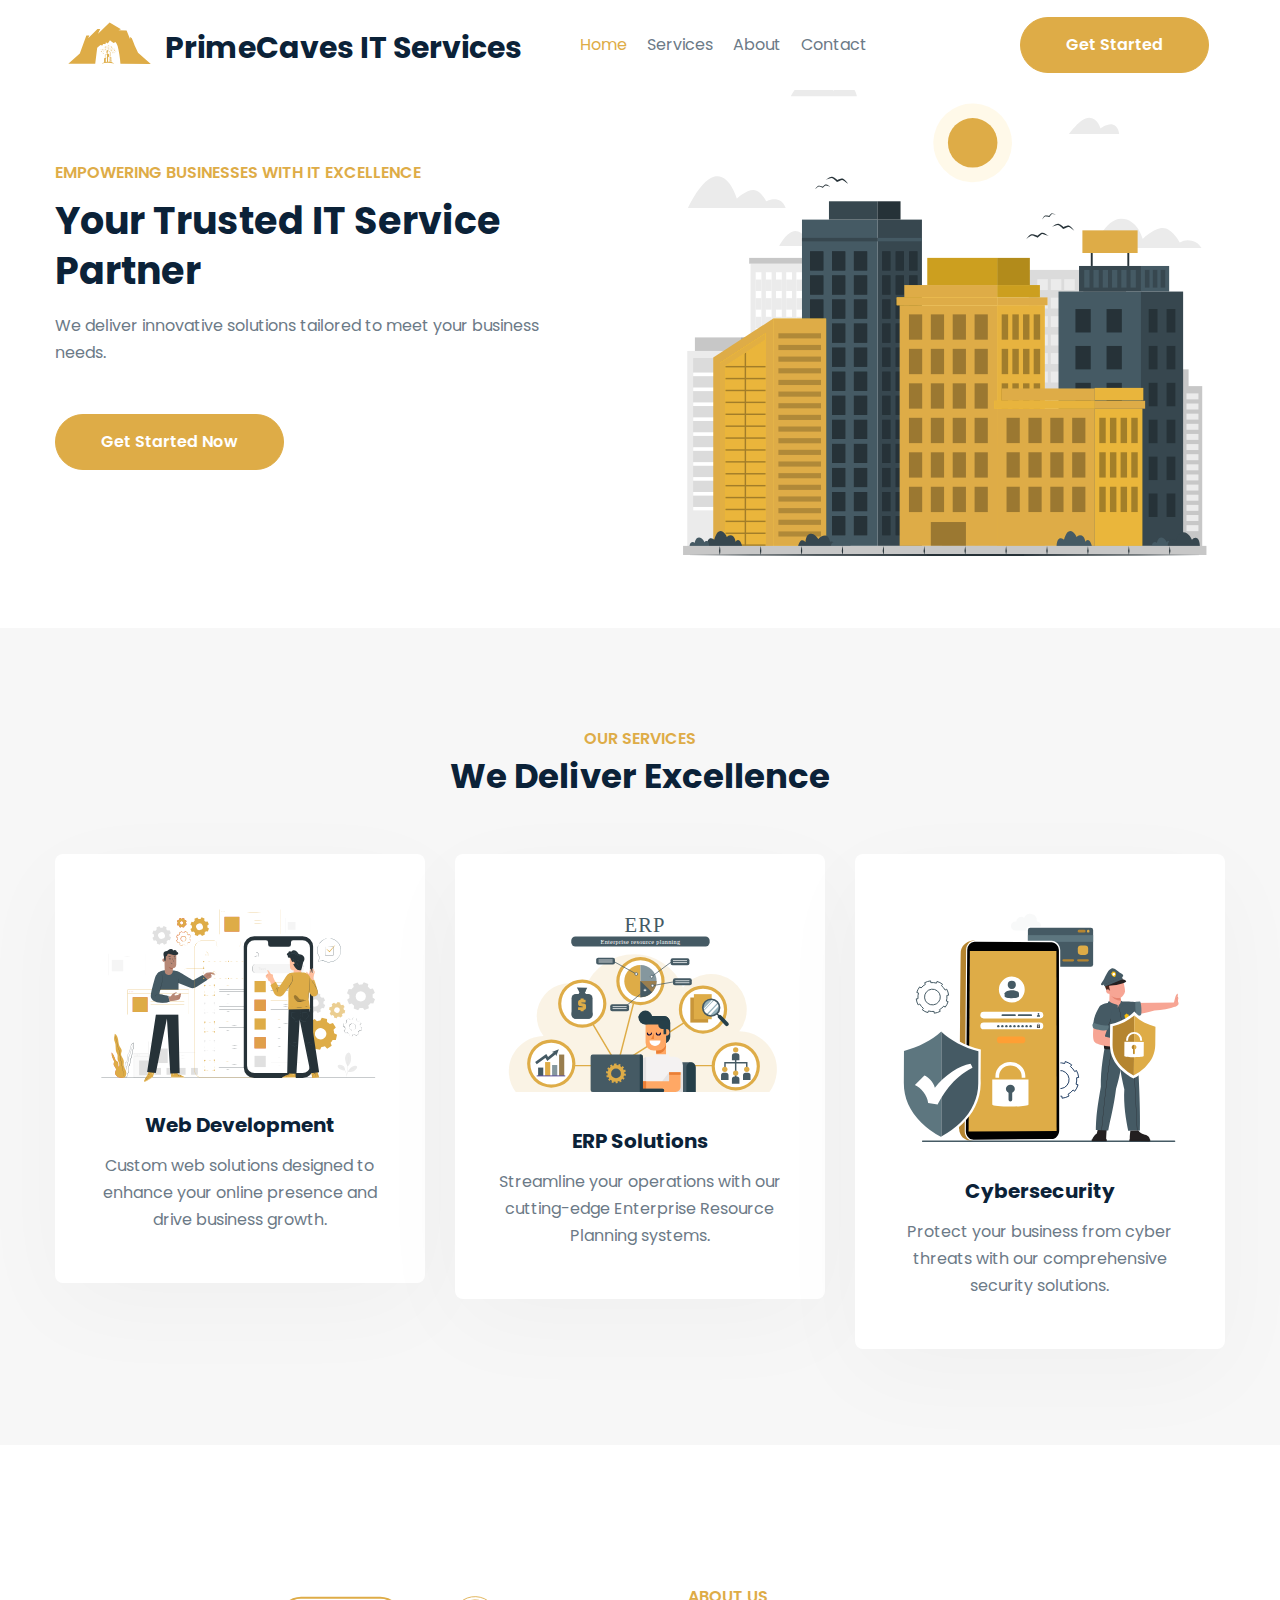
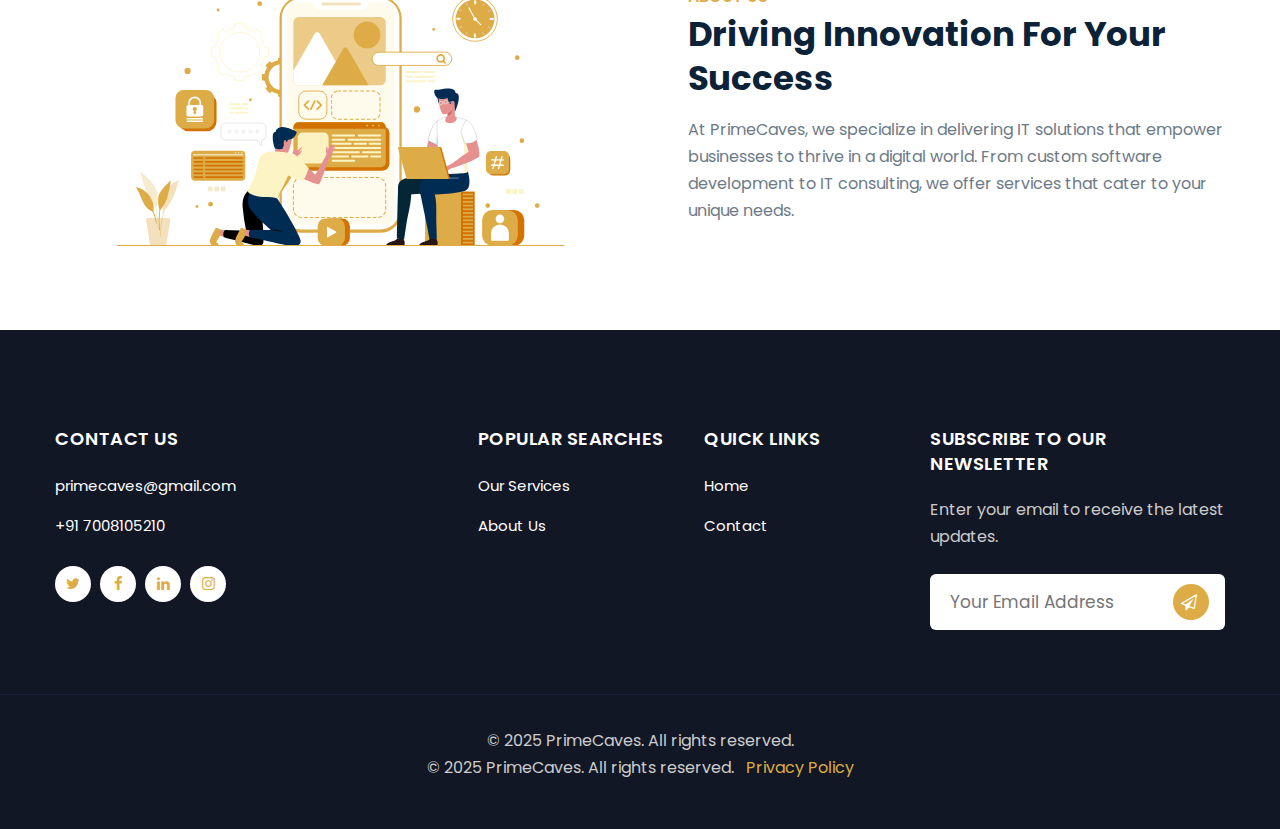
==== commit 6207899d: "changes" ====
--- a/public_html/index.html
+++ b/public_html/index.html
@@ -168,7 +168,10 @@
         </div>
       </div>
       <div class="copyright text-center">
-        <p class="copy-footer-29">© 2024 PrimeCaves. All rights reserved.</p>
+        <p class="copy-footer-29">© 2025 PrimeCaves. All rights reserved.</p>
+        <p class="copy-footer-29">© 2025 PrimeCaves. All rights reserved.
+          <a href="privacy-policy.html" class="ml-2">Privacy Policy</a>
+        </p>
       </div>
     </div>
   </section>
